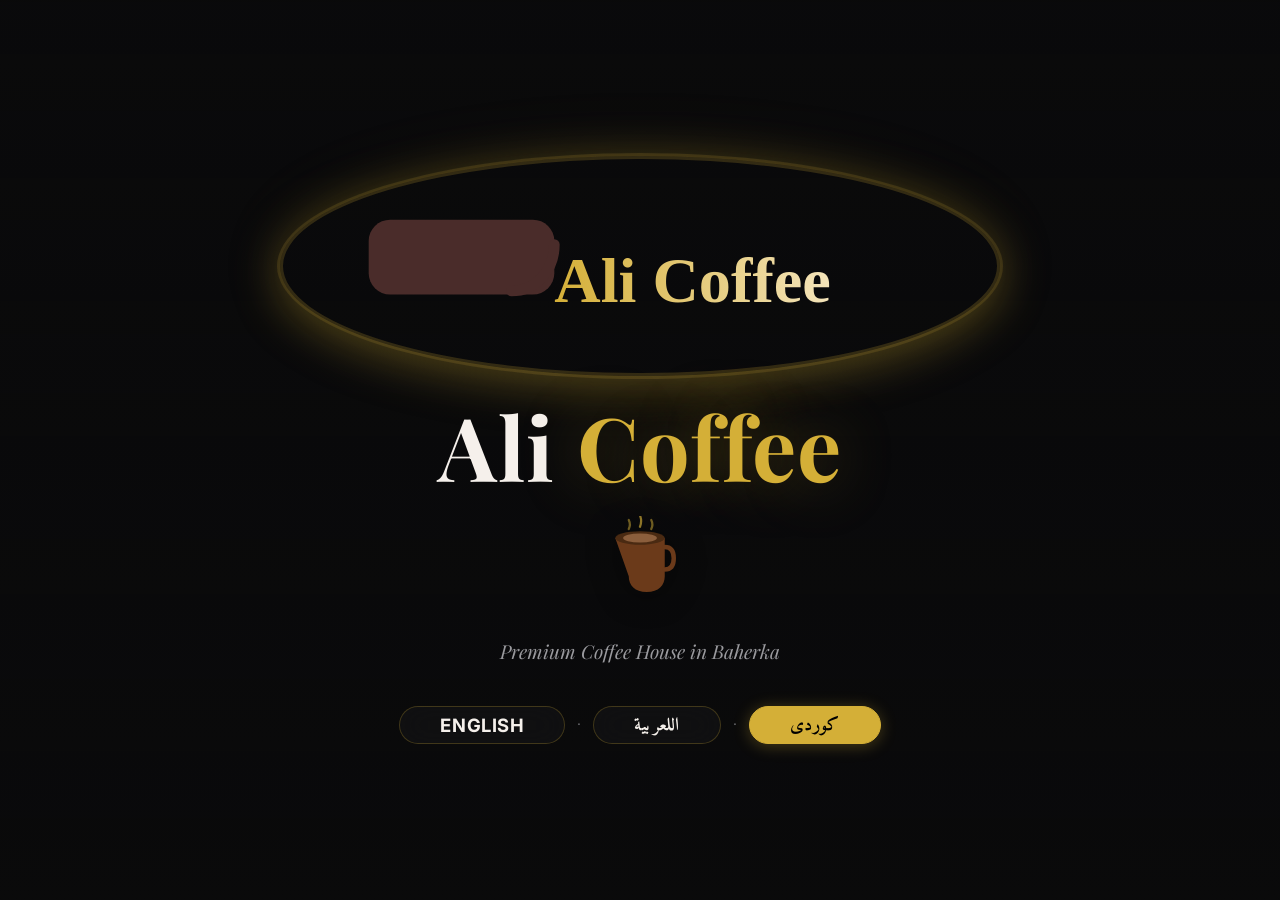
==== index.html @ d153f8c8 "first upload" ====
<!DOCTYPE html>
<html lang="en" dir="ltr">
<head>
    <meta charset="UTF-8">
    <meta name="viewport" content="width=device-width, initial-scale=1.0">
    <title>عەلي کافێ | Ali Coffee</title>
    <link rel="manifest" href="manifest.json">
    <link rel="icon" type="image/png" href="images/ali-cafe-app-icon.png">
    <link rel="apple-touch-icon" sizes="180x180" href="images/AppIcons/app-icon-180x180.png">
    <link rel="apple-touch-icon" sizes="167x167" href="images/AppIcons/app-icon-167x167.png">
    <link rel="apple-touch-icon" sizes="152x152" href="images/AppIcons/app-icon-152x152.png">
    <link rel="apple-touch-icon" sizes="120x120" href="images/AppIcons/app-icon-120x120.png">
    <link rel="apple-touch-icon" href="images/AppIcons/app-icon-1024x1024.png">
    <meta name="apple-mobile-web-app-capable" content="yes">
    <meta name="apple-mobile-web-app-status-bar-style" content="black-translucent">
    <meta name="apple-mobile-web-app-title" content="Ali Coffee">
    <meta name="theme-color" content="#D4AF37">
    <link rel="preconnect" href="https://fonts.googleapis.com">
    <link rel="preconnect" href="https://fonts.gstatic.com" crossorigin>
    <link href="https://fonts.googleapis.com/css2?family=Playfair+Display:wght@400;600;700&family=Inter:wght@300;400;500;600&family=Amiri:wght@400;700&display=swap" rel="stylesheet">
    <link rel="stylesheet" href="css/style.css">
</head>
<body class="has-video-bg">
    <!-- Logo Splash Screen -->
    <div class="logo-splash" id="logoSplash">
        <img src="images/ali-cafe-logo-circular.png" alt="Ali Coffee" onerror="this.onerror=null; this.innerHTML='<span style=\'display:flex;align-items:center;justify-content:center;width:120px;height:120px;border-radius:50%;background:linear-gradient(135deg,#D4AF37,#C8A02A);color:#000;font-weight:800;font-size:2rem;\'>AC</span>';">
        <span class="logo-splash-text">Ali Coffee</span>
        <div class="logo-splash-dots"><span></span><span></span><span></span></div>
    </div>

    <!-- Background Video -->
    <video class="bg-video" autoplay muted loop playsinline>
        <source src="images/menu-bg.mp4" type="video/mp4">
    </video>
    <div class="bg-overlay"></div>

    <main class="hero">
        <div class="hero-center">
            <img src="images/ali-cafe-logo-circular.png" class="logo" alt="Ali Coffee Logo" onerror="this.onerror=null; this.src='assets/logo.svg';">

            <h1 class="cafe-name">Ali <span class="gold">Coffee</span></h1>

            <div class="coffee-wrap">
                <svg class="coffee-cup" viewBox="0 0 64 68" xmlns="http://www.w3.org/2000/svg" aria-label="coffee cup">
                    <path d="M10 18 h44 v34 c0 8-5.4 14-16 14 s-16-6-16-14 z" fill="#6b3a1a"/>
                    <ellipse cx="32" cy="18" rx="22" ry="6" fill="#4a2a12"/>
                    <ellipse cx="32" cy="18" rx="15" ry="4" fill="#8b5e3c"/>
                    <path d="M54 26 q8 0 8 10 q0 10-8 10" fill="none" stroke="#6b3a1a" stroke-width="4" stroke-linecap="round"/>
                    <path class="steam steam1" d="M22 10 q2-4 0-8" fill="none" stroke="#D4AF37" stroke-width="2" stroke-linecap="round"/>
                    <path class="steam steam2" d="M32 8 q2-5 0-10" fill="none" stroke="#D4AF37" stroke-width="2" stroke-linecap="round"/>
                    <path class="steam steam3" d="M42 10 q2-4 0-8" fill="none" stroke="#D4AF37" stroke-width="2" stroke-linecap="round"/>
                </svg>
            </div>

            <p class="cafe-tagline">Premium Coffee House in Baherka</p>


            <div class="lang-group">
                <button class="lang-btn" data-lang="ku" onclick="openMenu('ku')">کوردی</button>
                <span class="lang-sep">·</span>
                <button class="lang-btn" data-lang="ar" onclick="openMenu('ar')">اللعربیة</button>
                <span class="lang-sep">·</span>
                <button class="lang-btn" data-lang="en" onclick="openMenu('en')">English</button>
            </div>
        </div>
    </main>

    <script src="js/app.js"></script>
    <script>
        (function() {
            var splash = document.getElementById('logoSplash');
            if (!splash) return;
            function hideSplash() {
                splash.classList.add('hidden');
                setTimeout(function() { splash.style.display = 'none'; }, 500);
            }
            window.addEventListener('load', function() { setTimeout(hideSplash, 800); });
            setTimeout(hideSplash, 3000);
        })();

        function fallbackLogo(img) {
            img.onerror = null;
            img.style.display = 'none';
            if (!img.dataset.fallback) {
                img.dataset.fallback = 'true';
                var wrap = img.parentElement;
                if (wrap) {
                    var span = document.createElement('span');
                    span.style.cssText = 'display:inline-flex;align-items:center;justify-content:center;border-radius:50%;background:linear-gradient(135deg,#D4AF37,#C8A02A);color:#000;font-weight:800;font-family:var(--font-display);flex-shrink:0;border:3px solid rgba(212,175,55,0.2);box-shadow:0 8px 48px rgba(212,175,55,0.3);animation:logoFloat 4s ease-in-out infinite;';
                    span.style.width = img.style.height || '130px';
                    span.style.height = img.style.height || '130px';
                    span.style.fontSize = '2.5rem';
                    span.textContent = 'AC';
                    wrap.insertBefore(span, wrap.firstChild);
                }
            }
        }
    </script>
</body>
</html>
---- css/style.css ----
﻿/* ========================================
   ALI CAFE — Premium Menu Styles
   ======================================== */

/* ---------- Logo Splash Screen ---------- */
.logo-splash {
    position: fixed;
    inset: 0;
    z-index: 99999;
    display: flex;
    align-items: center;
    justify-content: center;
    flex-direction: column;
    gap: 20px;
    background: var(--color-bg, #0A0A0B);
    transition: opacity 0.5s ease, visibility 0.5s ease;
}

.logo-splash.hidden {
    opacity: 0;
    visibility: hidden;
    pointer-events: none;
}

.logo-splash img {
    width: 120px;
    height: 120px;
    border-radius: 50%;
    object-fit: cover;
    border: 3px solid rgba(212,175,55,0.25);
    box-shadow: 0 8px 40px rgba(212,175,55,0.2), 0 0 60px rgba(212,175,55,0.08);
    animation: splashPulse 1.5s ease-in-out infinite;
    image-rendering: auto;
}

.logo-splash-text {
    font-family: var(--font-display, 'Playfair Display', serif);
    font-size: 1.4rem;
    font-weight: 700;
    color: var(--color-gold, #D4AF37);
    letter-spacing: 0.04em;
}

.logo-splash-dots {
    display: flex;
    gap: 6px;
    margin-top: 4px;
}

.logo-splash-dots span {
    width: 8px;
    height: 8px;
    border-radius: 50%;
    background: var(--color-gold, #D4AF37);
    animation: dotBounce 1.2s ease-in-out infinite;
}

.logo-splash-dots span:nth-child(2) { animation-delay: 0.2s; }
.logo-splash-dots span:nth-child(3) { animation-delay: 0.4s; }

@keyframes splashPulse {
    0%, 100% { transform: scale(1); box-shadow: 0 8px 40px rgba(212,175,55,0.2), 0 0 60px rgba(212,175,55,0.08); }
    50% { transform: scale(1.04); box-shadow: 0 12px 50px rgba(212,175,55,0.3), 0 0 80px rgba(212,175,55,0.12); }
}

@keyframes dotBounce {
    0%, 80%, 100% { transform: scale(0.6); opacity: 0.4; }
    40% { transform: scale(1); opacity: 1; }
}

body.light-mode .logo-splash {
    background: #FAFAF8;
}

/* ---------- CSS Variables ---------- */
:root {
    /* Dark Mode (default) */
    --color-bg: #0A0A0B;
    --color-surface: #141416;
    --color-surface-2: #1C1C20;
    --color-border: rgba(212,175,55,0.1);
    --color-border-strong: rgba(212,175,55,0.25);
    --color-text: #F5F0EB;
    --color-text-secondary: #9A9A9E;
    --color-text-muted: #6A6A6E;

    --color-gold: #D4AF37;
    --color-gold-light: #F0D78C;
    --color-gold-dark: #B8910C;
    --color-gold-glow: rgba(212,175,55,0.15);
    --color-gold-glow-strong: rgba(212,175,55,0.35);

    --radius-sm: 10px;
    --radius-md: 14px;
    --radius-lg: 20px;
    --radius-xl: 28px;

    --space-xs: 4px;
    --space-sm: 8px;
    --space-md: 16px;
    --space-lg: 24px;
    --space-xl: 32px;
    --space-2xl: 48px;
    --space-3xl: 64px;

    --shadow-sm: 0 2px 8px rgba(0,0,0,0.3);
    --shadow-md: 0 4px 16px rgba(0,0,0,0.35);
    --shadow-lg: 0 8px 32px rgba(0,0,0,0.4);
    --shadow-gold: 0 0 40px rgba(212,175,55,0.12);
    --shadow-gold-hover: 0 8px 40px rgba(212,175,55,0.25);

    --font-display: "Playfair Display", "Amiri", Georgia, serif;
    --font-body: "Inter", -apple-system, BlinkMacSystemFont, "Segoe UI", Roboto, sans-serif;
    --font-arabic: "Inter", "Amiri", "Traditional Arabic", sans-serif;

    --ease-out-expo: cubic-bezier(0.16, 1, 0.3, 1);
    --ease-out-quart: cubic-bezier(0.25, 1, 0.5, 1);
    --duration-fast: 200ms;
    --duration-normal: 350ms;
    --duration-slow: 500ms;
    --duration-slower: 700ms;
}

/* Light mode */
body.light-mode {
    --color-bg: #FAF8F5;
    --color-surface: #FFFFFF;
    --color-surface-2: #F3F0EB;
    --color-border: rgba(184,145,12,0.15);
    --color-border-strong: rgba(184,145,12,0.3);
    --color-text: #2A2520;
    --color-text-secondary: #6B6560;
    --color-text-muted: #9A9590;

    --color-gold: #B8910C;
    --color-gold-light: #D4AF37;
    --color-gold-dark: #8A6A08;
    --color-gold-glow: rgba(184,145,12,0.08);
    --color-gold-glow-strong: rgba(184,145,12,0.2);

    --shadow-sm: 0 2px 8px rgba(0,0,0,0.08);
    --shadow-md: 0 4px 16px rgba(0,0,0,0.1);
    --shadow-lg: 0 8px 32px rgba(0,0,0,0.12);
    --shadow-gold: 0 0 40px rgba(184,145,12,0.06);
    --shadow-gold-hover: 0 8px 32px rgba(184,145,12,0.15);
}

/* ---------- Reset ---------- */
*, *::before, *::after {
    margin: 0;
    padding: 0;
    box-sizing: border-box;
}

html {
    background: var(--color-bg);
    scroll-behavior: smooth;
    -webkit-font-smoothing: antialiased;
    -moz-osx-font-smoothing: grayscale;
    min-height: 100%;
    overflow-x: hidden;
    width: 100%;
}

body {
    font-family: var(--font-body);
    background: var(--color-bg);
    color: var(--color-text);
    line-height: 1.6;
    overflow-x: hidden;
    min-height: 100dvh;
    width: 100%;
    position: relative;
    transition: background-color var(--duration-slow) var(--ease-out-expo),
                color var(--duration-normal) var(--ease-out-expo);
}

/* ========================================
   BACKGROUND VIDEO
   ======================================== */

.bg-video {
    position: fixed;
    top: 0; left: 0;
    width: 100%; height: 100%;
    object-fit: cover;
    z-index: 0;
    opacity: 1;
    filter: brightness(0.6) contrast(1.1);
    pointer-events: none;
    transition: opacity var(--duration-slow) var(--ease-out-expo),
                filter var(--duration-slow) var(--ease-out-expo);
}

body.light-mode .bg-video {
    opacity: 0.4;
    filter: brightness(1.2) contrast(1.05);
}

/* Video blur / hide when category is selected on menu page */
body.category-selected .bg-video {
    opacity: 0;
    filter: blur(20px) brightness(0.4);
    visibility: hidden;
}

body.category-selected .bg-overlay {
    z-index: 0;
    background: rgba(10,10,11,0.95);
}

body.light-mode.category-selected .bg-overlay {
    background: rgba(250,248,245,0.97);
}

body.category-selected .menu-header {
    padding: 14px 0 10px;
    opacity: 1;
    transform: none;
    pointer-events: auto;
}

body.category-selected .menu-title {
    font-size: clamp(1.2rem, 3vw, 1.6rem);
}

.bg-overlay {
    position: fixed;
    inset: 0;
    background: linear-gradient(
        180deg,
        rgba(10,10,11,0.55) 0%,
        rgba(10,10,11,0.25) 40%,
        rgba(10,10,11,0.6) 100%
    );
    z-index: 0;
    pointer-events: none;
    transition: background var(--duration-slow) var(--ease-out-expo);
}

body.light-mode .bg-overlay {
    background: linear-gradient(
        180deg,
        rgba(250,248,245,0.7) 0%,
        rgba(250,248,245,0.4) 40%,
        rgba(250,248,245,0.75) 100%
    );
}

/* Fix: Remove black bar under video in light mode */
body.light-mode.has-video-bg:not(.category-selected) .bg-overlay {
    background: linear-gradient(
        180deg,
        rgba(250,248,245,0.6) 0%,
        rgba(250,248,245,0.3) 40%,
        rgba(250,248,245,0.85) 100%
    );
}

/* ========================================
   NAVIGATION
   ======================================== */

.nav {
    position: fixed;
    top: 0; left: 0; right: 0;
    z-index: 1000;
    padding: 10px 0;
    background: rgba(8,8,10,0.75);
    backdrop-filter: blur(20px) saturate(1.4);
    -webkit-backdrop-filter: blur(20px) saturate(1.4);
    border-bottom: 1px solid rgba(212,175,55,0.08);
    transition: transform var(--duration-slow) var(--ease-out-expo),
                opacity var(--duration-slow) var(--ease-out-expo),
                background-color var(--duration-slow) var(--ease-out-expo),
                border-color var(--duration-normal) var(--ease-out-expo);
}

body.light-mode .nav {
    background: rgba(250,248,245,0.75);
}

.nav-hidden {
    transform: translateY(-100%);
    opacity: 0;
    pointer-events: none;
}

.nav-inner {
    display: flex;
    align-items: center;
    justify-content: space-between;
    max-width: 1400px;
    margin: 0 auto;
    padding: 0 var(--space-lg);
}

.logo {
    display: flex;
    align-items: center;
    gap: var(--space-sm);
    font-family: var(--font-display);
    font-size: 1.4rem;
    font-weight: 700;
    color: var(--color-gold);
    text-decoration: none;
    transition: opacity var(--duration-fast);
    flex-shrink: 0;
}

.logo:hover { opacity: 0.85; }

.logo img, img.logo {
    display: block;
    height: clamp(36px, 4vw, 44px);
    width: auto;
    border-radius: 50%;
    object-fit: cover;
    border: 2px solid rgba(212,175,55,0.2);
    box-shadow: 0 2px 10px rgba(212,175,55,0.12);
    image-rendering: auto;
    transition: transform 0.25s ease, box-shadow 0.25s ease, border-color 0.25s ease;
}

.logo:hover img, img.logo:hover {
    transform: scale(1.06);
    border-color: rgba(212,175,55,0.4);
    box-shadow: 0 4px 16px rgba(212,175,55,0.22);
}

body.light-mode .logo img, body.light-mode img.logo {
    border-color: rgba(184,145,12,0.18);
    box-shadow: 0 2px 8px rgba(184,145,12,0.1);
}

.nav-actions {
    display: flex;
    align-items: center;
    gap: 10px;
}

/* Language Switcher */
.lang-switcher {
    display: flex;
    gap: 3px;
    background: transparent;
    padding: 0;
    border-radius: 0;
    border: none;
}

.lang-btn {
    height: 38px;
    min-width: 48px;
    padding: 0 14px;
    font-size: 0.8rem;
    font-weight: 600;
    font-family: var(--font-body);
    color: #CFCFCF;
    background: rgba(255,255,255,0.06);
    border: 1px solid rgba(212,175,55,0.15);
    border-radius: 10px;
    cursor: pointer;
    display: flex;
    align-items: center;
    justify-content: center;
    transition: all var(--duration-normal) var(--ease-out-expo);
    letter-spacing: 0.04em;
    text-transform: uppercase;
}

.lang-btn:hover {
    color: #fff;
    background: rgba(255,255,255,0.12);
    border-color: rgba(212,175,55,0.3);
}

.lang-btn.active {
    background: #D4AF37;
    color: #000;
    border-color: #D4AF37;
    font-weight: 700;
    box-shadow: 0 2px 16px rgba(212,175,55,0.3);
}

body.light-mode .lang-btn {
    color: #6B6560;
    background: rgba(0,0,0,0.04);
    border-color: rgba(0,0,0,0.1);
}

body.light-mode .lang-btn:hover {
    color: #2A2520;
    background: rgba(0,0,0,0.08);
    border-color: rgba(184,145,12,0.25);
}

body.light-mode .lang-btn.active {
    background: #B8910C;
    color: #fff;
    border-color: #B8910C;
}

/* Theme Toggle */
.theme-toggle {
    width: 40px; height: 40px;
    border-radius: var(--radius-sm);
    background: var(--color-surface);
    color: var(--color-gold);
    font-size: 1.15rem;
    display: flex;
    align-items: center;
    justify-content: center;
    border: 1px solid var(--color-border);
    cursor: pointer;
    transition: all var(--duration-normal) var(--ease-out-expo);
    position: relative;
    overflow: hidden;
}

.theme-toggle:hover {
    background: var(--color-surface-2);
    border-color: var(--color-gold);
    box-shadow: 0 0 20px var(--color-gold-glow);
    transform: scale(1.05);
}

.theme-toggle:active { transform: scale(0.95); }

.theme-toggle .icon-sun,
.theme-toggle .icon-moon {
    position: absolute;
    transition: transform var(--duration-slow) var(--ease-out-expo),
                opacity var(--duration-slow) var(--ease-out-expo);
}

.theme-toggle .icon-sun {
    transform: rotate(90deg) scale(0);
    opacity: 0;
}

.theme-toggle .icon-moon {
    transform: rotate(0deg) scale(1);
    opacity: 1;
}

body.light-mode .theme-toggle .icon-sun {
    transform: rotate(0deg) scale(1);
    opacity: 1;
}

body.light-mode .theme-toggle .icon-moon {
    transform: rotate(-90deg) scale(0);
    opacity: 0;
}

/* Admin button in nav */
.btn-nav-admin {
    padding: 6px 14px;
    font-size: 0.75rem;
    font-weight: 600;
    color: var(--color-text-secondary);
    background: transparent;
    border: 1px solid var(--color-border);
    border-radius: var(--radius-sm);
    text-decoration: none;
    transition: all var(--duration-fast) var(--ease-out-expo);
    cursor: pointer;
    font-family: var(--font-body);
    white-space: nowrap;
}

.btn-nav-admin:hover {
    color: var(--color-gold);
    border-color: var(--color-gold);
    background: var(--color-gold-glow);
}

body.light-mode .btn-nav-admin {
    color: var(--color-text-secondary);
    border-color: var(--color-border);
}

body.light-mode .btn-nav-admin:hover {
    color: var(--color-gold-dark);
    border-color: var(--color-gold);
}

/* ========================================
   INDEX PAGE — HERO
   ======================================== */

.hero {
    min-height: 100vh;
    display: flex;
    flex-direction: column;
    align-items: center;
    justify-content: center;
    padding: var(--space-3xl) var(--space-lg);
    text-align: center;
    position: relative;
    z-index: 1;
}

.hero-center {
    display: flex;
    flex-direction: column;
    align-items: center;
    gap: var(--space-lg);
    animation: fadeInUp 1s var(--ease-out-expo) both;
}

.hero .logo {
    height: clamp(130px, 24vw, 220px);
    width: auto;
    border-radius: 50%;
    animation: logoFloat 4s ease-in-out infinite;
    box-shadow:
        0 8px 48px var(--color-gold-glow-strong),
        0 0 0 3px rgba(212,175,55,0.15),
        0 0 80px rgba(212,175,55,0.08);
    border: 3px solid rgba(212,175,55,0.2);
    object-fit: cover;
    image-rendering: auto;
    transition: transform 0.3s ease, box-shadow 0.3s ease;
}

.hero .logo:hover {
    transform: scale(1.03);
    box-shadow:
        0 12px 60px var(--color-gold-glow-strong),
        0 0 0 4px rgba(212,175,55,0.25),
        0 0 100px rgba(212,175,55,0.12);
}

@keyframes logoFloat {
    0%, 100% { transform: translateY(0); }
    50% { transform: translateY(-10px); }
}

body.light-mode .hero .logo {
    border-color: rgba(184,145,12,0.2);
    box-shadow:
        0 8px 40px rgba(184,145,12,0.2),
        0 0 0 3px rgba(184,145,12,0.1),
        0 0 60px rgba(184,145,12,0.06);
}

.cafe-name {
    font-family: var(--font-display);
    font-size: clamp(3rem, 10vw, 5.5rem);
    font-weight: 700;
    line-height: 1.05;
    color: var(--color-text);
    letter-spacing: 0.01em;
}

.cafe-name .gold {
    color: var(--color-gold);
    text-shadow: 0 0 60px var(--color-gold-glow-strong);
}

.cafe-tagline {
    font-family: var(--font-display);
    font-size: clamp(0.9rem, 2vw, 1.2rem);
    color: var(--color-text-secondary);
    font-style: italic;
    font-weight: 400;
}

.coffee-wrap {
    margin-bottom: var(--space-sm);
}

.coffee-cup {
    width: 72px;
    height: 80px;
    filter: drop-shadow(0 4px 16px rgba(0,0,0,0.4));
}

.steam1 { animation: steamRise 2s ease-out infinite 0s; opacity: 0.5; }
.steam2 { animation: steamRise 2.3s ease-out infinite 0.4s; opacity: 0.65; }
.steam3 { animation: steamRise 2.1s ease-out infinite 0.8s; opacity: 0.5; }

.coffee-cup .steam {
    stroke-dasharray: 10 5;
    stroke-dashoffset: 0;
}

@keyframes steamRise {
    0%   { stroke-dashoffset: 0; opacity: 0.7; }
    60%  { stroke-dashoffset: 15; opacity: 0.1; }
    100% { stroke-dashoffset: 30; opacity: 0; }
}

/* Language Buttons on Hero */
.lang-group {
    display: flex;
    align-items: center;
    gap: 12px;
    flex-wrap: wrap;
    justify-content: center;
    margin-top: var(--space-md);
}

.hero .lang-btn {
    padding: 14px 40px;
    font-size: 1.15rem;
    font-weight: 700;
    font-family: var(--font-arabic);
    color: var(--color-text);
    background: rgba(20, 20, 22, 0.6);
    backdrop-filter: blur(16px);
    -webkit-backdrop-filter: blur(16px);
    border: 1px solid var(--color-border-strong);
    border-radius: 999px;
    cursor: pointer;
    transition: all var(--duration-normal) var(--ease-out-expo);
    letter-spacing: 0.03em;
}

.hero .lang-btn:hover {
    color: var(--color-gold-light);
    border-color: var(--color-gold);
    background: rgba(20, 20, 22, 0.8);
    transform: translateY(-3px);
    box-shadow: 0 0 24px var(--color-gold-glow-strong), inset 0 0 12px var(--color-gold-glow);
}

.hero .lang-btn:active {
    transform: translateY(-1px) scale(0.98);
}

.hero .lang-btn.active {
    background: #D4AF37;
    color: #000;
    border-color: #D4AF37;
    font-weight: 700;
    box-shadow: 0 2px 16px rgba(212,175,55,0.3);
}

body.light-mode .hero .lang-btn.active {
    background: #B8910C;
    color: #fff;
    border-color: #B8910C;
}

.lang-sep {
    color: var(--color-text-muted);
    font-size: 0.85rem;
    user-select: none;
}

body.light-mode .cafe-name {
    color: var(--color-text);
}

body.light-mode .cafe-name .gold {
    color: var(--color-gold-dark);
}

body.light-mode .hero .lang-btn {
    background: rgba(255, 255, 255, 0.7);
    color: var(--color-text);
    border-color: var(--color-border);
}

body.light-mode .hero .lang-btn:hover {
    color: var(--color-gold-dark);
    border-color: var(--color-gold);
    background: rgba(255, 255, 255, 0.9);
    box-shadow: 0 0 20px rgba(184,145,12,0.2), inset 0 0 10px rgba(184,145,12,0.08);
}

/* ========================================
   MENU PAGE
   ======================================== */

/* Menu Sticky Wrapper — holds both title + categories */
.menu-sticky-wrapper {
    position: sticky;
    top: 52px;
    z-index: 200;
    background: rgba(10,10,11,0.92);
    backdrop-filter: blur(16px);
    -webkit-backdrop-filter: blur(16px);
    display: flex;
    flex-direction: column;
    transition: all var(--duration-slow) var(--ease-out-expo);
    padding-bottom: 8px;
}

body.light-mode .menu-sticky-wrapper {
    background: rgba(250,248,245,0.96);
}

/* Menu Header */
.menu-header {
    padding: 20px 0 16px;
    text-align: center;
}

body.light-mode .menu-header {
    background: transparent;
}

.menu-header-center {
    display: flex;
    flex-direction: column;
    align-items: center;
}

.menu-title {
    font-family: var(--font-display);
    font-size: clamp(1.4rem, 3.5vw, 2rem);
    font-weight: 700;
    color: #F5F5F5;
    letter-spacing: 0.02em;
    line-height: 1.2;
    position: relative;
    margin: 0 0 12px;
}

body.light-mode .menu-title {
    color: #2A2520;
}

.menu-title::after {
    content: '';
    display: block;
    width: 50px;
    height: 2px;
    background: linear-gradient(90deg, transparent, #D4AF37, transparent);
    margin: 8px auto 0;
    border-radius: 2px;
    opacity: 0.6;
}

/* ===== CATEGORY BAR ===== */
.category-bar {
    padding: 6px 0 12px;
    border-bottom: 1px solid rgba(212,175,55,0.08);
    transition: all var(--duration-slow) var(--ease-out-expo);
}

body.light-mode .category-bar {
    border-bottom-color: rgba(184,145,12,0.12);
}

body.detail-open .menu-sticky-wrapper {
    opacity: 0;
    transform: translateY(-20px);
    pointer-events: none;
}

body.category-selected .category-bar {
    background: rgba(10,10,11,0.96);
    padding-bottom: 14px;
}

body.light-mode.category-selected .category-bar {
    background: rgba(250,248,245,0.99);
}

body.detail-open .category-bar {
    opacity: 0;
    transform: translateY(-30px);
    pointer-events: none;
}

.category-scroll {
    display: flex;
    flex-wrap: nowrap;
    justify-content: flex-start;
    gap: 12px;
    overflow-x: auto;
    scroll-behavior: smooth;
    -webkit-overflow-scrolling: touch;
    scrollbar-width: none;
    padding: 4px 20px 8px;
    max-width: 1400px;
    margin: 0 auto;
    scroll-padding-left: 20px;
}

.category-scroll::-webkit-scrollbar { display: none; }

.category-btn {
    flex-shrink: 0;
    display: inline-flex;
    align-items: center;
    justify-content: center;
    gap: 10px;
    height: 48px;
    padding: 0 24px;
    font-size: 0.88rem;
    font-weight: 700;
    font-family: var(--font-body);
    color: #F0EBE3;
    text-shadow: 0 2px 4px rgba(0,0,0,0.5);
    background: rgba(22, 22, 25, 0.9);
    border: 1.5px solid rgba(255,255,255,0.1);
    border-radius: 18px;
    cursor: pointer;
    transition: all 0.3s cubic-bezier(0.16, 1, 0.3, 1);
    white-space: nowrap;
    position: relative;
    overflow: hidden;
    backdrop-filter: blur(10px);
    -webkit-backdrop-filter: blur(10px);
    box-shadow: 0 2px 6px rgba(0,0,0,0.15), 0 4px 12px rgba(0,0,0,0.2), inset 0 1px 0 rgba(255,255,255,0.05);
}

.category-btn .cat-icon {
    width: 22px;
    height: 22px;
    flex-shrink: 0;
    object-fit: contain;
    transition: transform 0.3s ease, filter 0.3s ease;
    filter: drop-shadow(0 2px 4px rgba(0,0,0,0.4));
}

.category-btn .cat-label {
    position: relative;
    z-index: 1;
    letter-spacing: 0.02em;
    line-height: 1;
}

.category-btn:hover .cat-icon {
    transform: scale(1.15);
}

.category-btn:hover {
    color: #ffffff;
    border-color: rgba(255,255,255,0.2);
    background: rgba(38, 38, 42, 0.95);
    transform: translateY(-2px);
    box-shadow: 0 4px 12px rgba(0,0,0,0.2), 0 10px 28px rgba(0,0,0,0.3), inset 0 1px 0 rgba(255,255,255,0.08);
}

.category-btn:active {
    transform: translateY(0) scale(0.97);
}

.category-btn.active {
    color: #000;
    text-shadow: 0 1px 0 rgba(255,255,255,0.4);
    border-color: #D4AF37;
    background: linear-gradient(135deg, #F0D78C, #D4AF37, #B8910C);
    font-weight: 800;
    box-shadow: 0 4px 14px rgba(212,175,55,0.35), 0 0 30px rgba(212,175,55,0.18), inset 0 1px 0 rgba(255,255,255,0.2);
}

.category-btn.active .cat-icon {
    filter: drop-shadow(0 1px 3px rgba(0,0,0,0.2));
}

body.light-mode .category-btn {
    color: #2A2520;
    text-shadow: none;
    background: rgba(255,255,255,0.92);
    border-color: rgba(0,0,0,0.08);
    box-shadow: 0 1px 3px rgba(0,0,0,0.04), 0 3px 10px rgba(0,0,0,0.06);
}

body.light-mode .category-btn:hover {
    color: #000;
    background: rgba(255,255,255,0.98);
    border-color: rgba(184,145,12,0.25);
    box-shadow: 0 3px 8px rgba(0,0,0,0.06), 0 8px 20px rgba(0,0,0,0.1);
}

body.light-mode .category-btn.active {
    color: #000;
    text-shadow: 0 1px 0 rgba(255,255,255,0.4);
    border-color: #D4AF37;
    background: linear-gradient(135deg, #F0D78C, #D4AF37, #B8910C);
    box-shadow: 0 4px 14px rgba(212,175,55,0.28), 0 0 28px rgba(212,175,55,0.18);
}

body.light-mode .category-btn.active .cat-icon {
    filter: drop-shadow(0 1px 3px rgba(0,0,0,0.2));
}

/* ========================================
   MENU GRID
   ======================================== */

.menu-layout {
    max-width: 1400px;
    margin: 0 auto;
    padding: 20px var(--space-lg) var(--space-3xl);
    position: relative;
    z-index: 1;
    min-height: calc(100vh - 200px);
}

.menu-grid {
    display: grid;
    grid-template-columns: repeat(auto-fill, minmax(280px, 1fr));
    gap: 20px;
    transition: opacity var(--duration-normal) var(--ease-out-expo);
}

.menu-grid.category-switching {
    opacity: 0;
    transform: translateY(4px);
}

/* ========================================
   MENU CARD
   ======================================== */

.menu-card {
    background: linear-gradient(180deg, #111111 0%, #1A1A1A 100%);
    border: 1px solid rgba(212,175,55,0.2);
    border-radius: 24px;
    overflow: hidden;
    display: flex;
    flex-direction: column;
    position: relative;
    cursor: pointer;
    opacity: 0;
    transform: translateY(24px);
    animation: cardEnter 0.5s var(--ease-out-expo) forwards;
    transition: transform var(--duration-normal) var(--ease-out-expo),
                box-shadow var(--duration-normal) var(--ease-out-expo),
                border-color var(--duration-normal) var(--ease-out-expo);
    box-shadow: 0 8px 25px rgba(0,0,0,0.45);
}

@keyframes cardEnter {
    to {
        opacity: 1;
        transform: translateY(0);
    }
}

.menu-card::before {
    content: '';
    position: absolute;
    inset: 0;
    background: radial-gradient(ellipse 80% 50% at 50% 0%, rgba(212,175,55,0.08), transparent 70%);
    opacity: 0;
    transition: opacity var(--duration-slow) var(--ease-out-expo);
    pointer-events: none;
    z-index: 2;
}

.menu-card:hover::before { opacity: 1; }

.menu-card:hover {
    transform: translateY(-4px);
    box-shadow: 0 12px 35px rgba(0,0,0,0.5), 0 0 20px rgba(212,175,55,0.1);
    border-color: rgba(212,175,55,0.35);
}

.menu-card:active {
    transform: translateY(-1px) scale(0.99);
}

/* Card Image */
.menu-card-img-wrapper {
    position: relative;
    height: 220px;
    overflow: hidden;
    flex-shrink: 0;
    border-radius: 20px 20px 0 0;
}

.menu-card-img {
    width: 100%;
    height: 100%;
    object-fit: cover;
    display: block;
    transition: transform var(--duration-slow) var(--ease-out-expo);
}

.menu-card:hover .menu-card-img {
    transform: scale(1.06);
}

/* Gradient overlay on image bottom */
.menu-card-img-wrapper::after {
    content: '';
    position: absolute;
    bottom: 0; left: 0; right: 0;
    height: 40%;
    background: linear-gradient(to top, #111111 0%, transparent 100%);
    pointer-events: none;
}

/* Category Badge */
.menu-card-badge {
    position: absolute;
    top: 10px;
    right: 10px;
    padding: 4px 12px;
    background: rgba(0,0,0,0.6);
    backdrop-filter: blur(10px);
    -webkit-backdrop-filter: blur(10px);
    border: 1px solid rgba(212,175,55,0.25);
    border-radius: 999px;
    font-size: 0.62rem;
    font-weight: 700;
    color: #D4AF37;
    text-transform: uppercase;
    letter-spacing: 0.08em;
    z-index: 3;
    transition: background var(--duration-normal);
}

body.light-mode .menu-card {
    background: linear-gradient(180deg, #FFFFFF 0%, #F8F6F2 100%);
    border-color: rgba(184,145,12,0.15);
    box-shadow: 0 4px 16px rgba(0,0,0,0.08);
}

body.light-mode .menu-card:hover {
    box-shadow: 0 8px 24px rgba(0,0,0,0.12), 0 0 16px rgba(184,145,12,0.08);
    border-color: rgba(184,145,12,0.3);
}

body.light-mode .menu-card-img-wrapper::after {
    background: linear-gradient(to top, #FFFFFF 0%, transparent 100%);
}

body.light-mode .menu-card-badge {
    background: rgba(255,255,255,0.85);
    border-color: rgba(184,145,12,0.2);
}

body.light-mode .menu-card-title {
    color: #2A2520;
}

body.light-mode .menu-card-desc {
    color: #8A8580;
}

body.light-mode .price-currency {
    color: #8A8580;
}

body.light-mode .card-view-hint {
    color: #8A8580;
}

/* Card Body */
.menu-card-body {
    padding: 16px 20px 18px;
    flex-grow: 1;
    display: flex;
    flex-direction: column;
    position: relative;
    z-index: 1;
}

.menu-card-title {
    font-family: var(--font-display);
    font-size: 1.5rem;
    font-weight: 700;
    color: #F5F5F5;
    margin-bottom: 4px;
    line-height: 1.3;
}

.menu-card-desc {
    font-size: 0.82rem;
    color: #A0A0A0;
    line-height: 1.5;
    display: -webkit-box;
    -webkit-line-clamp: 2;
    -webkit-box-orient: vertical;
    overflow: hidden;
    flex-grow: 1;
    margin-bottom: 12px;
}

.menu-card-footer {
    display: flex;
    align-items: center;
    justify-content: space-between;
    padding-top: 12px;
    border-top: 1px solid rgba(212,175,55,0.1);
    margin-top: auto;
}

.price-tag {
    font-family: var(--font-display);
    font-size: 1.5rem;
    font-weight: 800;
    color: #D4AF37;
    display: flex;
    align-items: baseline;
    gap: 4px;
}

.price-currency {
    font-size: 0.7rem;
    font-weight: 600;
    color: #A0A0A0;
    letter-spacing: 0.06em;
}

/* View indicator */
.card-view-hint {
    font-size: 0.7rem;
    color: #A0A0A0;
    display: flex;
    align-items: center;
    gap: 4px;
    opacity: 0;
    transform: translateX(-8px);
    transition: all var(--duration-normal) var(--ease-out-expo);
}

.menu-card:hover .card-view-hint {
    opacity: 1;
    transform: translateX(0);
}

/* ========================================
   PRODUCT DETAIL MODAL
   ======================================== */

.detail-overlay {
    position: fixed;
    inset: 0;
    z-index: 2000;
    display: flex;
    align-items: center;
    justify-content: center;
    padding: var(--space-lg);
    opacity: 0;
    visibility: hidden;
    transition: opacity var(--duration-slow) var(--ease-out-expo),
                visibility var(--duration-slow);
}

.detail-overlay.open {
    opacity: 1;
    visibility: visible;
}

.detail-backdrop {
    position: absolute;
    inset: 0;
    background: rgba(0,0,0,0.7);
    backdrop-filter: blur(16px);
    -webkit-backdrop-filter: blur(16px);
    cursor: pointer;
}

body.light-mode .detail-backdrop {
    background: rgba(0,0,0,0.4);
}

.detail-panel {
    position: relative;
    z-index: 1;
    width: 100%;
    max-width: 800px;
    max-height: 90vh;
    background: var(--color-surface);
    border: 1px solid var(--color-border-strong);
    border-radius: var(--radius-xl);
    overflow: hidden;
    display: flex;
    flex-direction: column;
    transform: scale(0.92) translateY(30px);
    opacity: 0;
    transition: transform var(--duration-slow) var(--ease-out-expo),
                opacity var(--duration-slow) var(--ease-out-expo);
    box-shadow: 0 32px 80px rgba(0,0,0,0.5), 0 0 60px var(--color-gold-glow);
}

.detail-overlay.open .detail-panel {
    transform: scale(1) translateY(0);
    opacity: 1;
}

/* Detail Image Area */
.detail-media {
    position: relative;
    width: 100%;
    height: auto;
    max-height: 70vh;
    overflow: hidden;
    flex-shrink: 0;
}

.detail-media img {
    width: 100%;
    height: auto;
    max-height: 70vh;
    object-fit: contain;
    display: block;
    background: #0A0A0B;
}

.detail-media::after {
    display: none;
}

/* Video play button overlay */
.video-play-btn {
    position: absolute;
    top: 50%; left: 50%;
    transform: translate(-50%, -50%) scale(0.9);
    width: 72px; height: 72px;
    border-radius: 50%;
    background: rgba(212,175,55,0.9);
    backdrop-filter: blur(8px);
    -webkit-backdrop-filter: blur(8px);
    border: none;
    cursor: pointer;
    display: flex;
    align-items: center;
    justify-content: center;
    z-index: 3;
    transition: all var(--duration-normal) var(--ease-out-expo);
    box-shadow: 0 4px 24px rgba(212,175,55,0.4);
}

.video-play-btn:hover {
    transform: translate(-50%, -50%) scale(1.1);
    box-shadow: 0 8px 32px rgba(212,175,55,0.5);
}

.video-play-btn svg {
    width: 28px; height: 28px;
    fill: var(--color-bg);
    margin-left: 3px;
}

/* Close button */
.detail-close {
    position: absolute;
    top: var(--space-md);
    right: var(--space-md);
    width: 40px; height: 40px;
    border-radius: 50%;
    background: rgba(0,0,0,0.5);
    backdrop-filter: blur(12px);
    -webkit-backdrop-filter: blur(12px);
    border: 1px solid rgba(255,255,255,0.15);
    color: #fff;
    font-size: 1.2rem;
    display: flex;
    align-items: center;
    justify-content: center;
    cursor: pointer;
    z-index: 5;
    transition: all var(--duration-fast) var(--ease-out-expo);
}

.detail-close:hover {
    background: rgba(0,0,0,0.7);
    transform: rotate(90deg) scale(1.1);
}

/* Detail Content */
.detail-content {
    padding: var(--space-lg) var(--space-xl) var(--space-xl);
    overflow-y: auto;
    flex-grow: 1;
}

.detail-category {
    display: inline-block;
    padding: 4px 14px;
    background: var(--color-gold-glow);
    border: 1px solid var(--color-border-strong);
    border-radius: 999px;
    font-size: 0.7rem;
    font-weight: 700;
    color: var(--color-gold);
    text-transform: uppercase;
    letter-spacing: 0.1em;
    margin-bottom: var(--space-md);
}

.detail-title {
    font-family: var(--font-display);
    font-size: clamp(1.5rem, 4vw, 2rem);
    font-weight: 700;
    color: var(--color-text);
    margin-bottom: var(--space-sm);
    line-height: 1.2;
}

.detail-desc {
    font-size: 0.95rem;
    color: var(--color-text-secondary);
    line-height: 1.7;
    margin-bottom: var(--space-lg);
}

.detail-footer {
    display: flex;
    align-items: center;
    justify-content: space-between;
    padding-top: var(--space-md);
    border-top: 1px solid var(--color-border);
}

.detail-price {
    font-family: var(--font-display);
    font-size: 2rem;
    font-weight: 800;
    color: var(--color-gold);
}

.detail-price-currency {
    font-size: 0.85rem;
    font-weight: 600;
    color: var(--color-text-muted);
    margin-left: 4px;
}

/* ========================================
   VIDEO MODAL
   ======================================== */

.video-overlay {
    position: fixed;
    inset: 0;
    z-index: 3000;
    display: flex;
    align-items: center;
    justify-content: center;
    background: rgba(0,0,0,0.92);
    opacity: 0;
    visibility: hidden;
    transition: opacity var(--duration-slow) var(--ease-out-expo),
                visibility var(--duration-slow);
}

.video-overlay.open {
    opacity: 1;
    visibility: visible;
}

.video-container {
    width: 90vw;
    max-width: 960px;
    aspect-ratio: 16/9;
    background: #000;
    border-radius: var(--radius-lg);
    overflow: hidden;
    position: relative;
    transform: scale(0.85);
    transition: transform var(--duration-slow) var(--ease-out-expo);
    box-shadow: 0 0 80px rgba(0,0,0,0.6);
}

.video-overlay.open .video-container {
    transform: scale(1);
}

.video-container video,
.video-container iframe {
    width: 100%;
    height: 100%;
    border: none;
    display: block;
}

.video-close {
    position: absolute;
    top: -48px;
    right: 0;
    width: 40px; height: 40px;
    border-radius: 50%;
    background: rgba(255,255,255,0.1);
    border: 1px solid rgba(255,255,255,0.2);
    color: #fff;
    font-size: 1.1rem;
    display: flex;
    align-items: center;
    justify-content: center;
    cursor: pointer;
    transition: all var(--duration-fast) var(--ease-out-expo);
}

.video-close:hover {
    background: rgba(255,255,255,0.2);
    transform: rotate(90deg);
}

/* ========================================
   LOADING STATES
   ======================================== */

.loading-menu {
    display: flex;
    flex-direction: column;
    align-items: center;
    justify-content: center;
    gap: var(--space-md);
    padding: var(--space-3xl);
    min-height: 200px;
    width: 100%;
    grid-column: 1 / -1;
    color: var(--color-text-muted);
    font-size: 0.9rem;
}

.loading-menu::before {
    content: '';
    display: block;
    width: 40px;
    height: 40px;
    border-radius: 50%;
    border: 3px solid var(--color-border);
    border-top-color: var(--color-gold);
    animation: spin 0.8s linear infinite;
}

/* Empty state */
.empty-state {
    grid-column: 1 / -1;
    display: flex;
    flex-direction: column;
    align-items: center;
    justify-content: center;
    padding: var(--space-3xl);
    color: var(--color-text-muted);
    text-align: center;
}

.empty-state-icon {
    font-size: 3rem;
    margin-bottom: var(--space-md);
    opacity: 0.4;
}

/* ========================================
   ANIMATIONS
   ======================================== */

@keyframes fadeInUp {
    from { opacity: 0; transform: translateY(30px); }
    to   { opacity: 1; transform: translateY(0); }
}

@keyframes fadeIn {
    from { opacity: 0; }
    to   { opacity: 1; }
}

@keyframes scaleIn {
    from { opacity: 0; transform: scale(0.95); }
    to   { opacity: 1; transform: scale(1); }
}

@keyframes spin {
    to { transform: rotate(360deg); }
}

@keyframes shimmer {
    0%   { background-position: -200% 0; }
    100% { background-position: 200% 0; }
}

/* Staggered card animations */
.menu-card:nth-child(1)  { animation-delay: 0.02s; }
.menu-card:nth-child(2)  { animation-delay: 0.06s; }
.menu-card:nth-child(3)  { animation-delay: 0.10s; }
.menu-card:nth-child(4)  { animation-delay: 0.14s; }
.menu-card:nth-child(5)  { animation-delay: 0.18s; }
.menu-card:nth-child(6)  { animation-delay: 0.22s; }
.menu-card:nth-child(7)  { animation-delay: 0.26s; }
.menu-card:nth-child(8)  { animation-delay: 0.30s; }
.menu-card:nth-child(n+9) { animation-delay: 0.34s; }

/* ========================================
   SCROLLBAR
   ======================================== */

::-webkit-scrollbar {
    width: 8px;
    height: 8px;
}

::-webkit-scrollbar-track {
    background: transparent;
}

::-webkit-scrollbar-thumb {
    background: var(--color-border-strong);
    border-radius: 4px;
}

::-webkit-scrollbar-thumb:hover {
    background: var(--color-gold);
}

* {
    scrollbar-color: var(--color-border-strong) transparent;
    scrollbar-width: thin;
}

/* ========================================
   RESPONSIVE
   ======================================== */

@media (max-width: 1024px) {
    .menu-grid {
        grid-template-columns: repeat(auto-fill, minmax(220px, 1fr));
    }
}

@media (max-width: 768px) {
    .nav-inner {
        padding: 0 14px;
    }

    .menu-grid {
        grid-template-columns: repeat(2, minmax(0, 1fr));
        gap: 14px;
        margin-top: 32px !important;
        padding-top: 0 !important;
    }

    .menu-card {
        border-radius: 18px;
        min-width: 0;
    }

    .menu-card-img-wrapper {
        height: 170px;
        border-radius: 16px 16px 0 0;
    }

    .menu-card-body {
        padding: 13px 15px 15px;
    }

    .menu-card-title {
        font-size: 1.08rem;
    }

    .menu-card-desc {
        font-size: 0.82rem;
        -webkit-line-clamp: 2;
    }

    .price-tag {
        font-size: 1.28rem;
    }

    .menu-sticky-wrapper {
        top: 50px;
        padding-bottom: 0;
        background-color: transparent !important;
        background: transparent !important;
        backdrop-filter: none !important;
        -webkit-backdrop-filter: none !important;
    }

    body.light-mode .menu-sticky-wrapper {
        background-color: transparent !important;
        background: transparent !important;
    }

    .menu-header {
        padding: 6px 0 4px;
    }

    .menu-title {
        margin-bottom: 14px !important;
    }

    body.category-selected .menu-header {
        padding: 6px 0 4px;
    }

    body.category-selected .category-bar {
        padding-bottom: 0;
        background: transparent;
    }

    body.light-mode.category-selected .category-bar {
        background: transparent;
    }

    .category-btn {
        padding: 0 18px;
        font-size: 0.82rem;
        height: 42px;
        border-radius: 14px;
        gap: 8px;
        text-shadow: 0 1px 3px rgba(0,0,0,0.3);
    }

    .category-btn .cat-icon {
        width: 18px;
        height: 18px;
        filter: drop-shadow(0 2px 4px rgba(0,0,0,0.25));
    }

    .category-bar {
        padding: 0;
        border-bottom: 0;
    }

    .category-scroll {
        padding: 0 12px 0;
        margin-bottom: 28px !important;
        gap: 10px;
    }

    .menu-layout {
        padding: 0 12px 34px;
        margin-top: 32px !important;
    }

    .hero .lang-btn {
        padding: 12px 28px;
        font-size: 1rem;
    }

    .detail-overlay {
        padding: 14px;
        align-items: center;
    }

    .detail-panel {
        border-radius: 20px;
        max-height: calc(100dvh - 28px);
    }

    .detail-media {
        max-height: 60vh;
    }

    .detail-media img {
        max-height: 60vh;
    }

    .detail-content {
        padding: 16px 18px 20px;
    }

    .video-container {
        width: 95vw;
    }

    .btn-nav-admin {
        padding: 5px 10px;
        font-size: 0.7rem;
    }
}

@media (max-width: 480px) {
    .nav-inner {
        padding: 0 12px;
    }

    .nav-actions {
        gap: 6px;
    }

    .logo img, img.logo {
        height: 34px;
    }

    .lang-btn {
        height: 34px;
        min-width: 38px;
        font-size: 0.7rem;
        padding: 0 8px;
        border-radius: 8px;
    }

    .theme-toggle {
        width: 34px;
        height: 34px;
        font-size: 1rem;
    }

    .btn-nav-admin {
        padding: 4px 8px;
        font-size: 0.65rem;
    }

    .menu-grid {
        grid-template-columns: repeat(2, minmax(0, 1fr));
        gap: 12px;
        margin-top: 32px !important;
        padding-top: 0 !important;
    }

    .menu-card {
        border-radius: 16px;
        box-shadow: 0 4px 12px rgba(0,0,0,0.35);
        min-width: 0;
    }

    .menu-card-img-wrapper {
        height: 150px;
        border-radius: 16px 16px 0 0;
    }

    .menu-card-body {
        padding: 12px 12px 13px;
    }

    .menu-card-title {
        font-size: 0.96rem;
        margin-bottom: 3px;
    }

    .menu-card-desc {
        font-size: 0.74rem;
        -webkit-line-clamp: 2;
        margin-bottom: 7px;
    }

    .price-tag {
        font-size: 1.16rem;
    }

    .price-currency {
        font-size: 0.65rem;
    }

    .card-view-hint {
        display: none;
    }

    .menu-card-badge {
        font-size: 0.55rem;
        padding: 3px 8px;
        top: 6px;
        right: 6px;
    }

    .menu-sticky-wrapper {
        top: 46px;
        padding-bottom: 0;
        background: transparent;
        backdrop-filter: none;
        -webkit-backdrop-filter: none;
    }

    body.light-mode .menu-sticky-wrapper {
        background: transparent;
    }

    .menu-header {
        padding: 6px 0 4px;
    }

    .menu-title {
        margin-bottom: 14px !important;
        font-size: 1.18rem;
    }

    body.category-selected .menu-header {
        padding: 6px 0 4px;
    }

    .menu-title::after {
        width: 36px;
        margin: 3px auto 0;
    }

    .category-bar {
        padding: 0;
        border-bottom: 0;
    }

    body.category-selected .category-bar {
        padding-bottom: 0;
        background: transparent;
    }

    body.light-mode.category-selected .category-bar {
        background: transparent;
    }

    .category-scroll {
        padding: 0 10px 0;
        margin-bottom: 28px !important;
        gap: 8px;
    }

    .category-btn {
        padding: 0 14px;
        font-size: 0.75rem;
        height: 36px;
        border-radius: 12px;
        gap: 6px;
        text-shadow: 0 1px 2px rgba(0,0,0,0.3);
    }

    .category-btn .cat-icon {
        width: 16px;
        height: 16px;
        filter: drop-shadow(0 1px 3px rgba(0,0,0,0.2));
    }

    .menu-layout {
        padding: 0 10px 24px;
        margin-top: 32px !important;
    }

    .hero {
        padding: 24px 12px;
        min-height: 100vh;
    }

    .hero .logo {
        height: 100px;
    }

    .cafe-name {
        font-size: 2rem;
    }

    .cafe-tagline {
        font-size: 0.8rem;
    }

    .hero .lang-btn {
        padding: 10px 20px;
        font-size: 0.85rem;
    }

    .lang-sep {
        font-size: 0.7rem;
    }

    .lang-group {
        gap: 8px;
    }

    .coffee-cup {
        width: 56px;
        height: 64px;
    }

    .detail-overlay {
        padding: 12px;
        align-items: center;
    }

    .detail-panel {
        border-radius: 18px;
        max-height: calc(100dvh - 24px);
    }

    .detail-media {
        max-height: 55vh;
    }

    .detail-media img {
        max-height: 55vh;
    }

    .detail-content {
        padding: 14px 15px 18px;
    }

    .detail-category {
        font-size: 0.65rem;
        padding: 3px 10px;
        margin-bottom: 10px;
    }

    .detail-title {
        font-size: 1.2rem;
    }

    .detail-desc {
        font-size: 0.82rem;
        margin-bottom: 12px;
    }

    .detail-price {
        font-size: 1.4rem;
    }

    .detail-price-currency {
        font-size: 0.75rem;
    }

    .detail-close {
        width: 34px;
        height: 34px;
        font-size: 1rem;
        top: 10px;
        right: 10px;
    }

    .video-play-btn {
        width: 56px;
        height: 56px;
    }

    .video-play-btn svg {
        width: 22px;
        height: 22px;
    }

    .loading-menu {
        padding: 32px 16px;
        font-size: 0.85rem;
    }

    .empty-state {
        padding: 32px 16px;
    }

    .empty-state-icon {
        font-size: 2.2rem;
    }
}

@media (max-width: 360px) {
    .menu-grid {
        grid-template-columns: repeat(2, minmax(0, 1fr));
        gap: 8px;
    }

    .menu-card {
        height: auto;
        min-width: 0;
    }

    .menu-card-img-wrapper {
        height: 120px;
        width: auto;
    }

    .menu-card-body {
        padding: 10px 10px 12px;
    }

    .menu-card-title {
        font-size: 0.9rem;
    }

    .menu-card-desc {
        font-size: 0.7rem;
        -webkit-line-clamp: 1;
    }

    .price-tag {
        font-size: 1.05rem;
    }

    .menu-sticky-wrapper {
        top: 44px;
        padding-bottom: 10px;
    }

    .menu-header {
        padding: 8px 0 6px;
    }

    body.category-selected .menu-header {
        padding: 6px 0 6px;
    }

    .menu-title {
        font-size: 1rem;
    }

    .menu-title::after {
        width: 30px;
        margin: 2px auto 0;
    }

    .category-bar {
        padding: 2px 0 12px;
    }

    body.category-selected .category-bar {
        padding-bottom: 14px;
    }

    .category-scroll {
        padding: 2px 8px 4px;
        gap: 6px;
    }

    .category-btn {
        padding: 0 10px;
        font-size: 0.68rem;
        height: 34px;
        gap: 5px;
        border-radius: 10px;
    }

    .category-btn .cat-icon {
        width: 14px;
        height: 14px;
    }

    .menu-layout {
        padding: 22px 8px 20px;
        margin-top: 14px;
    }

    .hero .logo {
        height: 85px;
    }

    .cafe-name {
        font-size: 1.7rem;
    }

    .hero .lang-btn {
        padding: 8px 16px;
        font-size: 0.8rem;
    }
}

/* iPhone specific optimizations */
@supports (padding: max(0px)) {
    .nav {
        padding-top: max(10px, env(safe-area-inset-top));
    }

    .menu-layout {
        padding-bottom: max(20px, env(safe-area-inset-bottom));
    }

    .detail-panel {
        padding-bottom: max(16px, env(safe-area-inset-bottom));
    }
}

/* ========================================
   ACCESSIBILITY
   ======================================== */

@media (prefers-reduced-motion: reduce) {
    *, *::before, *::after {
        animation-duration: 0.01ms !important;
        animation-iteration-count: 1 !important;
        transition-duration: 0.01ms !important;
    }
}

:focus-visible {
    outline: 2px solid var(--color-gold);
    outline-offset: 2px;
}

button:focus-visible,
a:focus-visible {
    outline: 2px solid var(--color-gold);
    outline-offset: 2px;
}

/* ========================================
   PERFORMANCE
   ======================================== */

.menu-card,
.menu-card-img,
.detail-panel {
    contain: layout style paint;
}

/* ========================================
   UTILITY
   ======================================== */

.sr-only {
    position: absolute;
    width: 1px;
    height: 1px;
    padding: 0;
    margin: -1px;
    overflow: hidden;
    clip: rect(0,0,0,0);
    white-space: nowrap;
    border: 0;
}
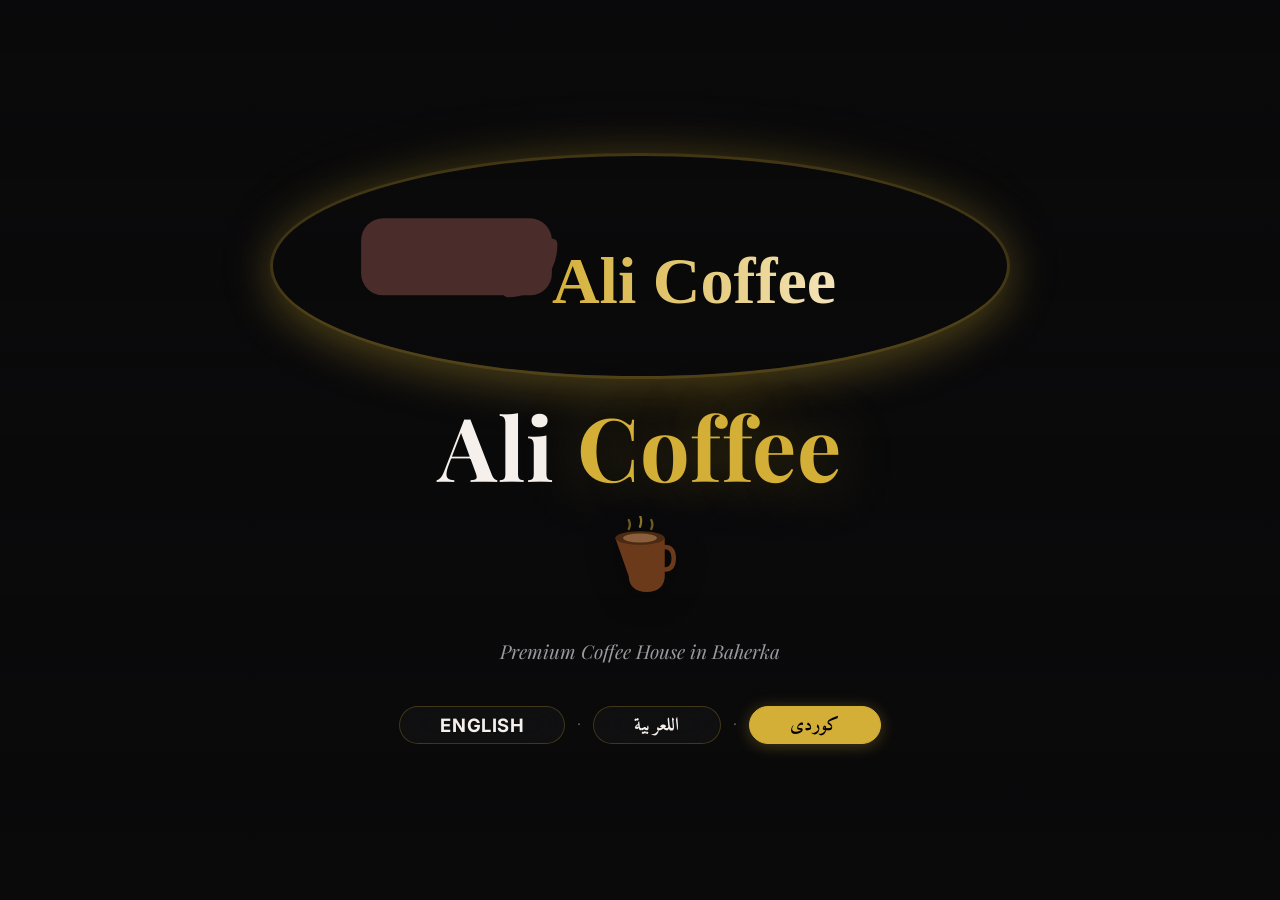
==== commit c16dc8e0: "first upload" ====
--- a/index.html
+++ b/index.html
@@ -5,12 +5,8 @@
     <meta name="viewport" content="width=device-width, initial-scale=1.0">
     <title>عەلي کافێ | Ali Coffee</title>
     <link rel="manifest" href="manifest.json">
-    <link rel="icon" type="image/png" href="images/ali-cafe-app-icon.png">
-    <link rel="apple-touch-icon" sizes="180x180" href="images/AppIcons/app-icon-180x180.png">
-    <link rel="apple-touch-icon" sizes="167x167" href="images/AppIcons/app-icon-167x167.png">
-    <link rel="apple-touch-icon" sizes="152x152" href="images/AppIcons/app-icon-152x152.png">
-    <link rel="apple-touch-icon" sizes="120x120" href="images/AppIcons/app-icon-120x120.png">
-    <link rel="apple-touch-icon" href="images/AppIcons/app-icon-1024x1024.png">
+    <link rel="icon" type="image/png" sizes="512x512" href="images/ali-cafe-logo-circular.png">
+    <link rel="apple-touch-icon" href="images/ali-cafe-logo-circular.png">
     <meta name="apple-mobile-web-app-capable" content="yes">
     <meta name="apple-mobile-web-app-status-bar-style" content="black-translucent">
     <meta name="apple-mobile-web-app-title" content="Ali Coffee">
--- a/css/style.css
+++ b/css/style.css
@@ -26,11 +26,12 @@
     width: 120px;
     height: 120px;
     border-radius: 50%;
-    object-fit: cover;
-    border: 3px solid rgba(212,175,55,0.25);
+    object-fit: contain;
+    border: none;
     box-shadow: 0 8px 40px rgba(212,175,55,0.2), 0 0 60px rgba(212,175,55,0.08);
     animation: splashPulse 1.5s ease-in-out infinite;
     image-rendering: auto;
+    background: transparent;
 }
 
 .logo-splash-text {
@@ -314,12 +315,14 @@
     display: block;
     height: clamp(36px, 4vw, 44px);
     width: auto;
+    max-width: 100%;
     border-radius: 50%;
-    object-fit: cover;
-    border: 2px solid rgba(212,175,55,0.2);
-    box-shadow: 0 2px 10px rgba(212,175,55,0.12);
+    object-fit: contain;
+    border: none;
+    box-shadow: none;
     image-rendering: auto;
-    transition: transform 0.25s ease, box-shadow 0.25s ease, border-color 0.25s ease;
+    transition: transform 0.25s ease, opacity 0.25s ease;
+    background: transparent;
 }
 
 .logo:hover img, img.logo:hover {
@@ -513,16 +516,18 @@
 .hero .logo {
     height: clamp(130px, 24vw, 220px);
     width: auto;
+    max-width: 90vw;
     border-radius: 50%;
     animation: logoFloat 4s ease-in-out infinite;
     box-shadow:
         0 8px 48px var(--color-gold-glow-strong),
         0 0 0 3px rgba(212,175,55,0.15),
         0 0 80px rgba(212,175,55,0.08);
-    border: 3px solid rgba(212,175,55,0.2);
-    object-fit: cover;
+    border: none;
+    object-fit: contain;
     image-rendering: auto;
     transition: transform 0.3s ease, box-shadow 0.3s ease;
+    background: transparent;
 }
 
 .hero .logo:hover {
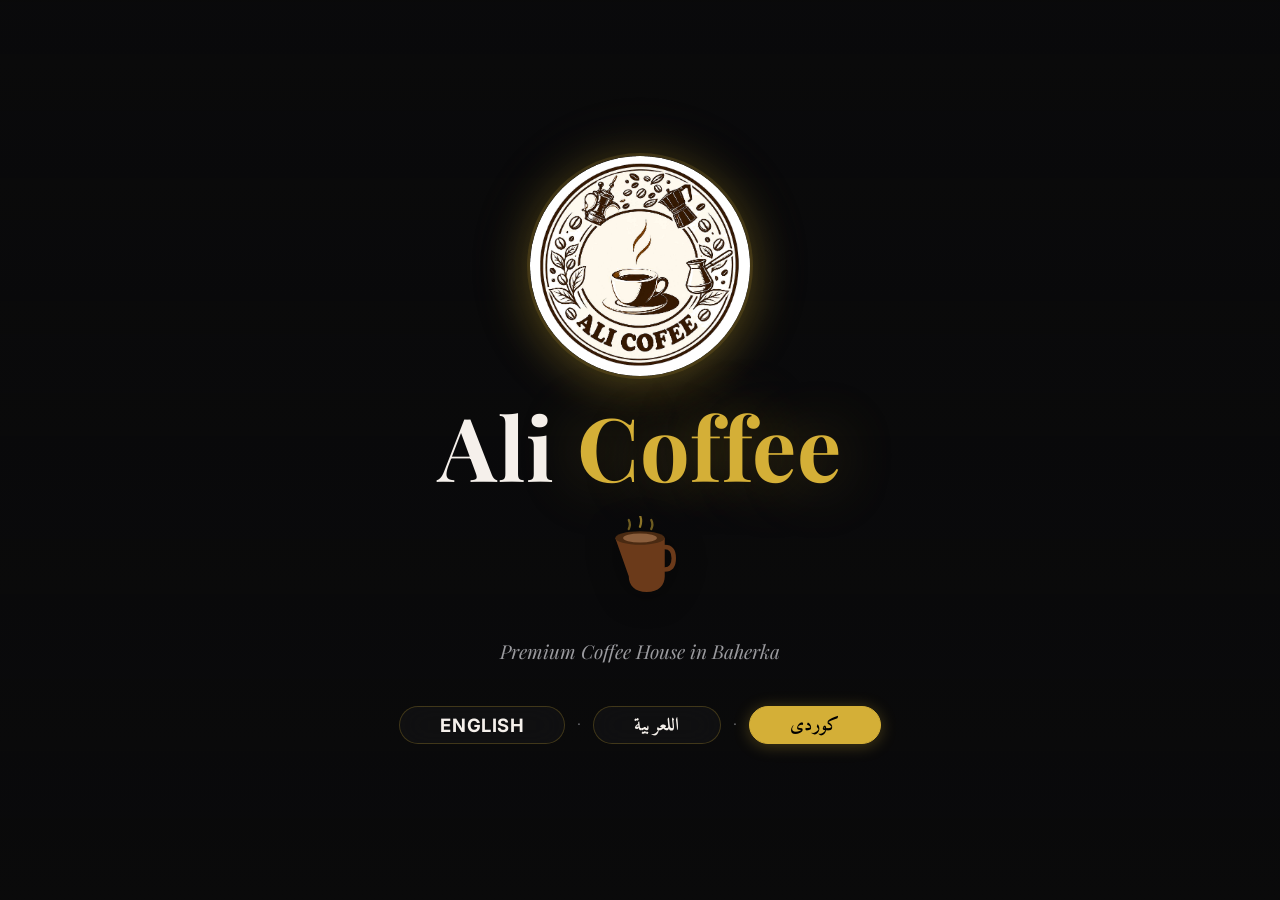
==== commit 92ebb1f7: "first upload" ====
--- a/index.html
+++ b/index.html
@@ -92,5 +92,23 @@
             }
         }
     </script>
+    <script>
+        (function () {
+            var logo = document.querySelector('.hero .logo');
+            if (!logo) return;
+            logo.style.cursor = 'pointer';
+            var clicks = 0, timer = null;
+            logo.addEventListener('click', function () {
+                clicks++;
+                if (clicks === 1) {
+                    timer = setTimeout(function () { clicks = 0; }, 350);
+                } else if (clicks === 2) {
+                    clearTimeout(timer);
+                    clicks = 0;
+                    window.location.href = 'login.html';
+                }
+            });
+        })();
+    </script>
 </body>
 </html>
--- a/css/style.css
+++ b/css/style.css
@@ -686,17 +686,11 @@
     position: sticky;
     top: 52px;
     z-index: 200;
-    background: rgba(10,10,11,0.92);
-    backdrop-filter: blur(16px);
-    -webkit-backdrop-filter: blur(16px);
+    background: transparent;
     display: flex;
     flex-direction: column;
     transition: all var(--duration-slow) var(--ease-out-expo);
     padding-bottom: 8px;
-}
-
-body.light-mode .menu-sticky-wrapper {
-    background: rgba(250,248,245,0.96);
 }
 
 /* Menu Header */
@@ -759,12 +753,7 @@
 }
 
 body.category-selected .category-bar {
-    background: rgba(10,10,11,0.96);
     padding-bottom: 14px;
-}
-
-body.light-mode.category-selected .category-bar {
-    background: rgba(250,248,245,0.99);
 }
 
 body.detail-open .category-bar {
@@ -1103,7 +1092,6 @@
 }
 
 .price-currency {
-    font-size: 0.7rem;
     font-weight: 600;
     color: #A0A0A0;
     letter-spacing: 0.06em;
@@ -1509,6 +1497,109 @@
 }
 
 /* ========================================
+    MENU FEATURES: Ratings & Favorites
+    ======================================== */
+
+.menu-card-actions {
+    position: absolute;
+    bottom: 8px;
+    left: 8px;
+    right: 8px;
+    display: flex;
+    align-items: center;
+    justify-content: space-between;
+    z-index: 4;
+    pointer-events: none;
+}
+
+.menu-card-actions > * {
+    pointer-events: auto;
+}
+
+.menu-fav-btn {
+    width: 32px;
+    height: 32px;
+    border-radius: 50%;
+    border: none;
+    background: rgba(0,0,0,0.5);
+    backdrop-filter: blur(4px);
+    color: #fff;
+    font-size: 0.9rem;
+    cursor: pointer;
+    display: flex;
+    align-items: center;
+    justify-content: center;
+    transition: all 0.2s ease;
+    padding: 0;
+}
+
+.menu-fav-btn .fav-icon {
+    width: 16px;
+    height: 16px;
+    transition: all 0.2s ease;
+}
+
+.menu-fav-btn .fav-icon.fav-filled {
+    color: #D4AF37;
+    filter: drop-shadow(0 0 4px rgba(212,175,55,0.5));
+}
+
+.menu-fav-btn:hover {
+    background: rgba(0,0,0,0.7);
+    transform: scale(1.1);
+}
+
+.menu-fav-btn.active {
+    color: #D4AF37;
+}
+
+.menu-fav-btn.active .fav-icon {
+    color: #D4AF37;
+    filter: drop-shadow(0 0 6px rgba(212,175,55,0.6));
+}
+
+.menu-rating {
+    display: flex;
+    gap: 2px;
+}
+
+.menu-rating .star {
+    font-size: 0.75rem;
+    color: rgba(255,255,255,0.2);
+    cursor: pointer;
+    transition: color 0.15s ease;
+}
+
+.menu-rating .star.active {
+    color: #FFD700;
+}
+
+.menu-rating .star:hover,
+.menu-rating .star:hover ~ .star {
+    color: #FFD700;
+}
+
+@media (max-width: 768px) {
+    .menu-card-actions {
+        bottom: 6px;
+        left: 6px;
+        right: 6px;
+    }
+
+    .menu-fav-btn {
+        width: 28px;
+        height: 28px;
+    }
+
+    .menu-fav-btn .fav-icon {
+        width: 14px;
+        height: 14px;
+    }
+}
+
+@media (max-width: 480px) {
+
+/* ========================================
    RESPONSIVE
    ======================================== */
 
@@ -1619,8 +1710,7 @@
     }
 
     .menu-layout {
-        padding: 0 12px 34px;
-        margin-top: 32px !important;
+        padding: 12px 12px 32px;
     }
 
     .hero .lang-btn {
@@ -1810,8 +1900,7 @@
     }
 
     .menu-layout {
-        padding: 0 10px 24px;
-        margin-top: 32px !important;
+        padding: 10px 10px 20px;
     }
 
     .hero {
@@ -2008,8 +2097,8 @@
     }
 
     .menu-layout {
-        padding: 22px 8px 20px;
-        margin-top: 14px;
+        padding: 8px 8px 16px;
+        margin-top: 0;
     }
 
     .hero .logo {
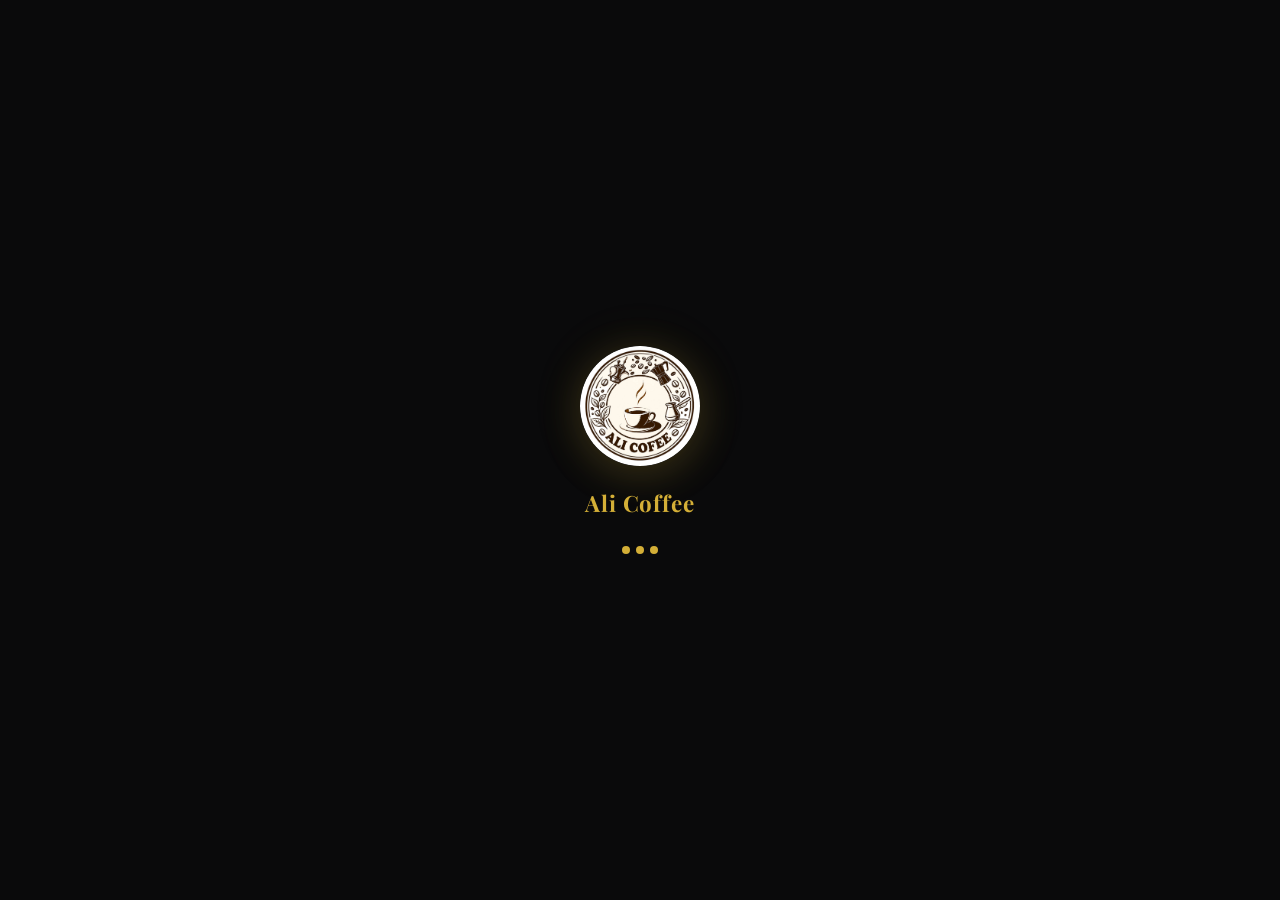
==== commit 3dabac02: "first upload" ====
--- a/index.html
+++ b/index.html
@@ -1,43 +1,46 @@
 <!DOCTYPE html>
-<html lang="en" dir="ltr">
+<html lang="ku" dir="rtl">
 <head>
     <meta charset="UTF-8">
-    <meta name="viewport" content="width=device-width, initial-scale=1.0">
-    <title>عەلي کافێ | Ali Coffee</title>
+    <meta name="viewport" content="width=device-width, initial-scale=1.0, viewport-fit=cover">
+    <title>عەلی کافێ | Ali Coffee</title>
     <link rel="manifest" href="manifest.json">
-    <link rel="icon" type="image/png" sizes="512x512" href="images/ali-cafe-logo-circular.png">
-    <link rel="apple-touch-icon" href="images/ali-cafe-logo-circular.png">
-    <meta name="apple-mobile-web-app-capable" content="yes">
+    <link rel="icon" type="image/jpeg" href="assets/ali-new-logo.jpg">
+    <link rel="apple-touch-icon" href="assets/ali-new-logo.jpg">
+    <link rel="apple-touch-icon" sizes="180x180" href="assets/ali-new-logo.jpg">
+    <meta name="msapplication-TileImage" content="assets/ali-new-logo.jpg">
+    <meta name="mobile-web-app-capable" content="yes">
     <meta name="apple-mobile-web-app-status-bar-style" content="black-translucent">
     <meta name="apple-mobile-web-app-title" content="Ali Coffee">
-    <meta name="theme-color" content="#D4AF37">
+    <meta name="theme-color" content="#8B6914">
     <link rel="preconnect" href="https://fonts.googleapis.com">
     <link rel="preconnect" href="https://fonts.gstatic.com" crossorigin>
-    <link href="https://fonts.googleapis.com/css2?family=Playfair+Display:wght@400;600;700&family=Inter:wght@300;400;500;600&family=Amiri:wght@400;700&display=swap" rel="stylesheet">
-    <link rel="stylesheet" href="css/style.css">
+    <link href="https://fonts.googleapis.com/css2?family=Playfair+Display:wght@400;600;700&family=Inter:wght@300;400;500;600&display=swap" rel="stylesheet">
+    <link rel="stylesheet" href="css/style.css?v=49">
 </head>
-<body class="has-video-bg">
-    <!-- Logo Splash Screen -->
+<body class="index-page has-video-bg">
+
     <div class="logo-splash" id="logoSplash">
-        <img src="images/ali-cafe-logo-circular.png" alt="Ali Coffee" onerror="this.onerror=null; this.innerHTML='<span style=\'display:flex;align-items:center;justify-content:center;width:120px;height:120px;border-radius:50%;background:linear-gradient(135deg,#D4AF37,#C8A02A);color:#000;font-weight:800;font-size:2rem;\'>AC</span>';">
+        <img src="images/ali-cafe-logo-circular.png" alt="Ali Coffee" onerror="this.style.display='none'">
         <span class="logo-splash-text">Ali Coffee</span>
         <div class="logo-splash-dots"><span></span><span></span><span></span></div>
     </div>
 
-    <!-- Background Video -->
     <video class="bg-video" autoplay muted loop playsinline>
         <source src="images/menu-bg.mp4" type="video/mp4">
     </video>
     <div class="bg-overlay"></div>
 
-    <main class="hero">
+    <section class="hero">
         <div class="hero-center">
-            <img src="images/ali-cafe-logo-circular.png" class="logo" alt="Ali Coffee Logo" onerror="this.onerror=null; this.src='assets/logo.svg';">
-
+            <div class="logo-float-wrap">
+                <img src="images/ali-cafe-logo-circular.png" alt="Ali Coffee" class="logo" id="indexLogo"
+                     onerror="this.onerror=null; this.src='assets/logo.svg';">
+            </div>
             <h1 class="cafe-name">Ali <span class="gold">Coffee</span></h1>
 
             <div class="coffee-wrap">
-                <svg class="coffee-cup" viewBox="0 0 64 68" xmlns="http://www.w3.org/2000/svg" aria-label="coffee cup">
+                <svg class="coffee-cup" viewBox="0 0 64 68" xmlns="http://www.w3.org/2000/svg" aria-hidden="true">
                     <path d="M10 18 h44 v34 c0 8-5.4 14-16 14 s-16-6-16-14 z" fill="#6b3a1a"/>
                     <ellipse cx="32" cy="18" rx="22" ry="6" fill="#4a2a12"/>
                     <ellipse cx="32" cy="18" rx="15" ry="4" fill="#8b5e3c"/>
@@ -50,63 +53,42 @@
 
             <p class="cafe-tagline">Premium Coffee House in Baherka</p>
 
-
             <div class="lang-group">
-                <button class="lang-btn" data-lang="ku" onclick="openMenu('ku')">کوردی</button>
-                <span class="lang-sep">·</span>
-                <button class="lang-btn" data-lang="ar" onclick="openMenu('ar')">اللعربیة</button>
-                <span class="lang-sep">·</span>
-                <button class="lang-btn" data-lang="en" onclick="openMenu('en')">English</button>
+                <button class="lang-btn" data-lang="ku" onclick="openMenu('ku')">
+                    <span class="lang-flag"><img src="images/flag-kurdistan.svg" alt="" class="lang-flag-img" width="22" height="15"></span>
+                    <span>کوردی</span>
+                </button>
+                <span class="lang-sep">|</span>
+                <button class="lang-btn" data-lang="ar" onclick="openMenu('ar')">
+                    <span class="lang-flag">🇮🇶</span>
+                    <span>العربية</span>
+                </button>
+                <span class="lang-sep">|</span>
+                <button class="lang-btn" data-lang="en" onclick="openMenu('en')">
+                    <span class="lang-flag">🇬🇧</span>
+                    <span>English</span>
+                </button>
             </div>
         </div>
-    </main>
+    </section>
 
-    <script src="js/app.js"></script>
-    <script>
-        (function() {
-            var splash = document.getElementById('logoSplash');
-            if (!splash) return;
-            function hideSplash() {
-                splash.classList.add('hidden');
-                setTimeout(function() { splash.style.display = 'none'; }, 500);
-            }
-            window.addEventListener('load', function() { setTimeout(hideSplash, 800); });
-            setTimeout(hideSplash, 3000);
-        })();
-
-        function fallbackLogo(img) {
-            img.onerror = null;
-            img.style.display = 'none';
-            if (!img.dataset.fallback) {
-                img.dataset.fallback = 'true';
-                var wrap = img.parentElement;
-                if (wrap) {
-                    var span = document.createElement('span');
-                    span.style.cssText = 'display:inline-flex;align-items:center;justify-content:center;border-radius:50%;background:linear-gradient(135deg,#D4AF37,#C8A02A);color:#000;font-weight:800;font-family:var(--font-display);flex-shrink:0;border:3px solid rgba(212,175,55,0.2);box-shadow:0 8px 48px rgba(212,175,55,0.3);animation:logoFloat 4s ease-in-out infinite;';
-                    span.style.width = img.style.height || '130px';
-                    span.style.height = img.style.height || '130px';
-                    span.style.fontSize = '2.5rem';
-                    span.textContent = 'AC';
-                    wrap.insertBefore(span, wrap.firstChild);
-                }
-            }
-        }
-    </script>
+    <script src="js/app.js?v=54"></script>
     <script>
         (function () {
-            var logo = document.querySelector('.hero .logo');
-            if (!logo) return;
-            logo.style.cursor = 'pointer';
-            var clicks = 0, timer = null;
-            logo.addEventListener('click', function () {
-                clicks++;
-                if (clicks === 1) {
-                    timer = setTimeout(function () { clicks = 0; }, 350);
-                } else if (clicks === 2) {
-                    clearTimeout(timer);
-                    clicks = 0;
-                    window.location.href = 'login.html';
-                }
+            var splash = document.getElementById('logoSplash');
+            function hideSplash() {
+                if (!splash) return;
+                splash.classList.add('hidden');
+                setTimeout(function () { splash.style.display = 'none'; }, 500);
+            }
+            window.addEventListener('load', function () {
+                setTimeout(hideSplash, 1200);
+            });
+            setTimeout(hideSplash, 3500);
+
+            var logo = document.getElementById('indexLogo');
+            setupLogoClickActions(logo, function () {
+                replayLogoSplash(splash);
             });
         })();
     </script>
--- a/css/style.css
+++ b/css/style.css
@@ -120,6 +120,8 @@
     --duration-normal: 350ms;
     --duration-slow: 500ms;
     --duration-slower: 700ms;
+
+    --menu-nav-height: 40px;
 }
 
 /* Light mode */
@@ -198,31 +200,37 @@
     filter: brightness(1.2) contrast(1.05);
 }
 
-/* Video blur / hide when category is selected on menu page */
+/* Keep the background video visible while browsing a category — just keep a
+   light, modern overlay so the item cards stay readable. */
 body.category-selected .bg-video {
-    opacity: 0;
-    filter: blur(20px) brightness(0.4);
-    visibility: hidden;
+    opacity: 1;
+    visibility: visible;
+    filter: brightness(0.55) contrast(1.05);
 }
 
 body.category-selected .bg-overlay {
     z-index: 0;
-    background: rgba(10,10,11,0.95);
+    background: linear-gradient(
+        180deg,
+        rgba(10,10,11,0.55) 0%,
+        rgba(10,10,11,0.45) 50%,
+        rgba(10,10,11,0.6) 100%
+    );
 }
 
 body.light-mode.category-selected .bg-overlay {
-    background: rgba(250,248,245,0.97);
-}
-
-body.category-selected .menu-header {
-    padding: 14px 0 10px;
-    opacity: 1;
-    transform: none;
-    pointer-events: auto;
-}
-
-body.category-selected .menu-title {
-    font-size: clamp(1.2rem, 3vw, 1.6rem);
+    background: linear-gradient(
+        180deg,
+        rgba(250,248,245,0.72) 0%,
+        rgba(250,248,245,0.6) 50%,
+        rgba(250,248,245,0.78) 100%
+    );
+}
+
+/* Keep the title + category bar in the exact same position before/after a
+   category is selected. Only the scroll anchor is adjusted. */
+body.category-selected .menu-grid {
+    scroll-margin-top: calc(var(--menu-nav-height, 64px) + 12px);
 }
 
 .bg-overlay {
@@ -266,7 +274,7 @@
     position: fixed;
     top: 0; left: 0; right: 0;
     z-index: 1000;
-    padding: 10px 0;
+    padding: 4px 0;
     background: rgba(8,8,10,0.75);
     backdrop-filter: blur(20px) saturate(1.4);
     -webkit-backdrop-filter: blur(20px) saturate(1.4);
@@ -294,12 +302,24 @@
     max-width: 1400px;
     margin: 0 auto;
     padding: 0 var(--space-lg);
+    gap: 12px;
+    min-height: 32px;
+}
+
+.nav-brand {
+    display: flex;
+    align-items: center;
+    gap: 8px;
+    flex: 1 1 auto;
+    min-width: 0;
+    max-width: calc(100% - 148px);
+    overflow: visible;
 }
 
 .logo {
     display: flex;
     align-items: center;
-    gap: var(--space-sm);
+    gap: 8px;
     font-family: var(--font-display);
     font-size: 1.4rem;
     font-weight: 700;
@@ -313,7 +333,7 @@
 
 .logo img, img.logo {
     display: block;
-    height: clamp(36px, 4vw, 44px);
+    height: clamp(28px, 3.5vw, 32px);
     width: auto;
     max-width: 100%;
     border-radius: 50%;
@@ -339,92 +359,181 @@
 .nav-actions {
     display: flex;
     align-items: center;
-    gap: 10px;
-}
-
-/* Language Switcher */
+    gap: 8px;
+    flex-shrink: 0;
+}
+
+/* Responsive Navigation */
+@media (max-width: 1024px) {
+    :root {
+        --menu-nav-height: 48px;
+    }
+
+    .nav-inner {
+        padding: 0 18px;
+        gap: 10px;
+    }
+
+    .nav-brand {
+        max-width: calc(100% - 136px);
+    }
+
+    .nav-actions {
+        gap: 6px;
+    }
+
+    .lang-dropdown-btn {
+        padding: 0 8px;
+        font-size: 0.75rem;
+    }
+}
+
+@media (max-width: 768px) {
+    :root {
+        --menu-nav-height: 46px;
+    }
+
+    .nav {
+        padding: 3px 0;
+    }
+
+    .nav-inner {
+        padding: 0 14px;
+        gap: 8px;
+    }
+
+    .nav-brand {
+        gap: 6px;
+        max-width: calc(100% - 124px);
+    }
+
+    .nav-brand-text {
+        font-size: 1rem;
+    }
+    
+    .logo img, img.logo {
+        height: 32px;
+    }
+    
+    .cart-btn,
+    .theme-toggle {
+        width: 34px;
+        height: 34px;
+        flex-shrink: 0;
+    }
+    
+    .cart-btn svg {
+        width: 16px;
+        height: 16px;
+    }
+    
+    .lang-dropdown-btn {
+        height: 34px;
+        padding: 0 8px;
+        font-size: 0.75rem;
+        flex-shrink: 0;
+    }
+    
+    .lang-dropdown-btn svg {
+        width: 14px;
+        height: 14px;
+    }
+    
+    .lang-arrow {
+        width: 10px;
+        height: 10px;
+    }
+}
+
+@media (max-width: 480px) {
+    :root {
+        --menu-nav-height: 44px;
+    }
+
+    .nav {
+        padding: 3px 0;
+    }
+
+    .nav-inner {
+        padding: 0 10px;
+        gap: 6px;
+    }
+
+    .nav-brand {
+        max-width: calc(100% - 112px);
+        gap: 5px;
+    }
+
+    .nav-brand-text {
+        font-size: 0.92rem;
+    }
+    
+    .logo img, img.logo {
+        height: 28px;
+    }
+    
+    .cart-btn,
+    .theme-toggle {
+        width: 32px;
+        height: 32px;
+    }
+    
+    .cart-btn svg {
+        width: 15px;
+        height: 15px;
+    }
+    
+    .lang-dropdown-btn {
+        height: 32px;
+        padding: 0 6px;
+        gap: 4px;
+        min-width: 32px;
+    }
+
+    #currentLangLabel {
+        display: none;
+    }
+    
+    .lang-dropdown-btn svg {
+        width: 12px;
+        height: 12px;
+    }
+    
+    .lang-arrow {
+        display: none;
+    }
+    
+    .nav-actions {
+        gap: 4px;
+    }
+}
+
+/* Language Switcher — legacy bar hidden; hero buttons use .hero .lang-btn */
 .lang-switcher {
-    display: flex;
-    gap: 3px;
-    background: transparent;
-    padding: 0;
-    border-radius: 0;
-    border: none;
-}
-
-.lang-btn {
-    height: 38px;
-    min-width: 48px;
-    padding: 0 14px;
-    font-size: 0.8rem;
-    font-weight: 600;
-    font-family: var(--font-body);
-    color: #CFCFCF;
-    background: rgba(255,255,255,0.06);
-    border: 1px solid rgba(212,175,55,0.15);
-    border-radius: 10px;
-    cursor: pointer;
-    display: flex;
-    align-items: center;
-    justify-content: center;
-    transition: all var(--duration-normal) var(--ease-out-expo);
-    letter-spacing: 0.04em;
-    text-transform: uppercase;
-}
-
-.lang-btn:hover {
-    color: #fff;
-    background: rgba(255,255,255,0.12);
-    border-color: rgba(212,175,55,0.3);
-}
-
-.lang-btn.active {
-    background: #D4AF37;
-    color: #000;
-    border-color: #D4AF37;
-    font-weight: 700;
-    box-shadow: 0 2px 16px rgba(212,175,55,0.3);
-}
-
-body.light-mode .lang-btn {
-    color: #6B6560;
-    background: rgba(0,0,0,0.04);
-    border-color: rgba(0,0,0,0.1);
-}
-
-body.light-mode .lang-btn:hover {
-    color: #2A2520;
-    background: rgba(0,0,0,0.08);
-    border-color: rgba(184,145,12,0.25);
-}
-
-body.light-mode .lang-btn.active {
-    background: #B8910C;
-    color: #fff;
-    border-color: #B8910C;
+    display: none !important;
 }
 
 /* Theme Toggle */
 .theme-toggle {
-    width: 40px; height: 40px;
-    border-radius: var(--radius-sm);
-    background: var(--color-surface);
-    color: var(--color-gold);
-    font-size: 1.15rem;
+    width: 32px;
+    height: 32px;
+    border-radius: 10px;
+    background: transparent;
+    color: var(--color-text-secondary);
+    font-size: 1rem;
     display: flex;
     align-items: center;
     justify-content: center;
-    border: 1px solid var(--color-border);
+    border: none;
     cursor: pointer;
-    transition: all var(--duration-normal) var(--ease-out-expo);
+    transition: all 0.3s cubic-bezier(0.4, 0, 0.2, 1);
     position: relative;
     overflow: hidden;
 }
 
 .theme-toggle:hover {
-    background: var(--color-surface-2);
-    border-color: var(--color-gold);
-    box-shadow: 0 0 20px var(--color-gold-glow);
+    background: rgba(255,255,255,0.1);
+    color: var(--color-text);
     transform: scale(1.05);
 }
 
@@ -530,6 +639,23 @@
     background: transparent;
 }
 
+body.index-page .logo-float-wrap {
+    animation: logoFloatSlow 5.5s ease-in-out infinite;
+    will-change: transform;
+}
+
+body.index-page .hero .logo {
+    animation: none;
+}
+
+body.index-page .hero .logo:hover {
+    transform: scale(1.03);
+    box-shadow:
+        0 12px 60px var(--color-gold-glow-strong),
+        0 0 0 4px rgba(212,175,55,0.25),
+        0 0 100px rgba(212,175,55,0.12);
+}
+
 .hero .logo:hover {
     transform: scale(1.03);
     box-shadow:
@@ -541,6 +667,11 @@
 @keyframes logoFloat {
     0%, 100% { transform: translateY(0); }
     50% { transform: translateY(-10px); }
+}
+
+@keyframes logoFloatSlow {
+    0%, 100% { transform: translateY(0); }
+    50% { transform: translateY(-14px); }
 }
 
 body.light-mode .hero .logo {
@@ -577,19 +708,52 @@
     margin-bottom: var(--space-sm);
 }
 
+body.index-page .coffee-wrap {
+    animation: cupBob 5.5s ease-in-out infinite;
+    animation-delay: 0.4s;
+}
+
 .coffee-cup {
     width: 72px;
     height: 80px;
     filter: drop-shadow(0 4px 16px rgba(0,0,0,0.4));
-}
-
-.steam1 { animation: steamRise 2s ease-out infinite 0s; opacity: 0.5; }
-.steam2 { animation: steamRise 2.3s ease-out infinite 0.4s; opacity: 0.65; }
-.steam3 { animation: steamRise 2.1s ease-out infinite 0.8s; opacity: 0.5; }
+    overflow: visible;
+}
 
 .coffee-cup .steam {
-    stroke-dasharray: 10 5;
-    stroke-dashoffset: 0;
+    stroke-dasharray: 8 6;
+    transform-box: fill-box;
+    transform-origin: center bottom;
+}
+
+.steam1 { animation: steamRiseLive 2.6s ease-out infinite 0s; }
+.steam2 { animation: steamRiseLive 3s ease-out infinite 0.55s; }
+.steam3 { animation: steamRiseLive 2.8s ease-out infinite 1.1s; }
+
+@keyframes cupBob {
+    0%, 100% { transform: translateY(0); }
+    50% { transform: translateY(-4px); }
+}
+
+@keyframes steamRiseLive {
+    0% {
+        transform: translateY(6px) translateX(0) scale(0.85);
+        opacity: 0;
+        stroke-dashoffset: 0;
+    }
+    18% {
+        opacity: 0.85;
+    }
+    55% {
+        transform: translateY(-10px) translateX(2px) scale(1);
+        opacity: 0.45;
+        stroke-dashoffset: 12;
+    }
+    100% {
+        transform: translateY(-22px) translateX(-1px) scale(1.08);
+        opacity: 0;
+        stroke-dashoffset: 24;
+    }
 }
 
 @keyframes steamRise {
@@ -602,17 +766,34 @@
 .lang-group {
     display: flex;
     align-items: center;
-    gap: 12px;
+    gap: 16px;
     flex-wrap: wrap;
     justify-content: center;
-    margin-top: var(--space-md);
+    margin-top: var(--space-lg);
+}
+
+.lang-group .lang-btn {
+    animation: fadeInUp 0.7s var(--ease-out-expo) both;
+}
+
+.lang-group .lang-btn:nth-child(1) { animation-delay: 0.35s; }
+.lang-group .lang-btn:nth-child(2) { animation-delay: 0.5s; }
+.lang-group .lang-btn:nth-child(3) { animation-delay: 0.65s; }
+
+.lang-sep {
+    color: var(--color-text-muted);
+    font-size: 1.2rem;
+    opacity: 0.5;
 }
 
 .hero .lang-btn {
-    padding: 14px 40px;
-    font-size: 1.15rem;
-    font-weight: 700;
-    font-family: var(--font-arabic);
+    display: flex !important;
+    align-items: center;
+    gap: 10px;
+    padding: 14px 28px;
+    font-size: 1.1rem;
+    font-weight: 600;
+    font-family: var(--font-body);
     color: var(--color-text);
     background: rgba(20, 20, 22, 0.6);
     backdrop-filter: blur(16px);
@@ -620,8 +801,8 @@
     border: 1px solid var(--color-border-strong);
     border-radius: 999px;
     cursor: pointer;
-    transition: all var(--duration-normal) var(--ease-out-expo);
-    letter-spacing: 0.03em;
+    transition: all 0.3s cubic-bezier(0.4, 0, 0.2, 1);
+    letter-spacing: 0.02em;
 }
 
 .hero .lang-btn:hover {
@@ -629,7 +810,7 @@
     border-color: var(--color-gold);
     background: rgba(20, 20, 22, 0.8);
     transform: translateY(-3px);
-    box-shadow: 0 0 24px var(--color-gold-glow-strong), inset 0 0 12px var(--color-gold-glow);
+    box-shadow: 0 8px 30px rgba(212,175,55,0.2);
 }
 
 .hero .lang-btn:active {
@@ -637,17 +818,62 @@
 }
 
 .hero .lang-btn.active {
-    background: #D4AF37;
+    background: linear-gradient(135deg, #D4AF37 0%, #B8910C 100%);
     color: #000;
-    border-color: #D4AF37;
+    border-color: transparent;
     font-weight: 700;
-    box-shadow: 0 2px 16px rgba(212,175,55,0.3);
+    box-shadow: 0 4px 20px rgba(212,175,55,0.3);
+}
+
+.lang-flag {
+    font-size: 1.3rem;
+    line-height: 1;
+    display: inline-flex;
+    align-items: center;
+}
+
+.lang-flag-img {
+    width: 1.45rem;
+    height: auto;
+    border-radius: 2px;
+    box-shadow: 0 0 0 1px rgba(0, 0, 0, 0.1);
+    display: block;
+}
+
+body.light-mode .hero .lang-btn {
+    background: rgba(255,255,255,0.8);
+    color: var(--color-text);
+    border-color: rgba(0,0,0,0.1);
+}
+
+body.light-mode .hero .lang-btn:hover {
+    background: rgba(255,255,255,0.95);
+    border-color: var(--color-gold-dark);
+    box-shadow: 0 8px 30px rgba(184,145,12,0.15);
 }
 
 body.light-mode .hero .lang-btn.active {
-    background: #B8910C;
+    background: linear-gradient(135deg, #B8910C 0%, #D4AF37 100%);
     color: #fff;
-    border-color: #B8910C;
+}
+
+body.light-mode .lang-sep {
+    color: rgba(0,0,0,0.3);
+}
+
+@media (max-width: 600px) {
+    .lang-group {
+        gap: 10px;
+    }
+    
+    .hero .lang-btn {
+        padding: 12px 20px;
+        font-size: 1rem;
+    }
+    
+    .lang-flag {
+        font-size: 1.1rem;
+    }
 }
 
 .lang-sep {
@@ -684,18 +910,25 @@
 /* Menu Sticky Wrapper — holds both title + categories */
 .menu-sticky-wrapper {
     position: sticky;
-    top: 52px;
+    top: var(--menu-nav-height, 64px);
     z-index: 200;
+    display: flex;
+    flex-direction: column;
+    transition: opacity var(--duration-slow) var(--ease-out-expo),
+                transform var(--duration-slow) var(--ease-out-expo);
+    padding-top: 0;
+    padding-bottom: 2px;
     background: transparent;
-    display: flex;
-    flex-direction: column;
-    transition: all var(--duration-slow) var(--ease-out-expo);
-    padding-bottom: 8px;
+    border-bottom: none;
+}
+
+body.menu-page {
+    padding-top: var(--menu-nav-height, 64px);
 }
 
 /* Menu Header */
 .menu-header {
-    padding: 20px 0 16px;
+    padding: 0 16px 2px;
     text-align: center;
 }
 
@@ -717,7 +950,8 @@
     letter-spacing: 0.02em;
     line-height: 1.2;
     position: relative;
-    margin: 0 0 12px;
+    margin: 0 0 4px;
+    animation: fadeInUp 0.8s var(--ease-out-expo) 0.15s both;
 }
 
 body.light-mode .menu-title {
@@ -730,30 +964,38 @@
     width: 50px;
     height: 2px;
     background: linear-gradient(90deg, transparent, #D4AF37, transparent);
-    margin: 8px auto 0;
+    margin: 4px auto 0;
     border-radius: 2px;
     opacity: 0.6;
 }
 
 /* ===== CATEGORY BAR ===== */
 .category-bar {
-    padding: 6px 0 12px;
+    padding: 0 0 10px;
     border-bottom: 1px solid rgba(212,175,55,0.08);
     transition: all var(--duration-slow) var(--ease-out-expo);
 }
 
 body.light-mode .category-bar {
     border-bottom-color: rgba(184,145,12,0.12);
+}
+
+body.detail-open {
+    overflow: hidden;
+    touch-action: none;
+}
+
+body.detail-open .menu-layout,
+body.detail-open .menu-grid,
+body.detail-open .menu-card {
+    pointer-events: none;
 }
 
 body.detail-open .menu-sticky-wrapper {
     opacity: 0;
     transform: translateY(-20px);
     pointer-events: none;
-}
-
-body.category-selected .category-bar {
-    padding-bottom: 14px;
+    visibility: hidden;
 }
 
 body.detail-open .category-bar {
@@ -890,6 +1132,26 @@
     min-height: calc(100vh - 200px);
 }
 
+.active-category-title {
+    display: none;
+    font-family: var(--font-display);
+    font-size: clamp(1.1rem, 3.5vw, 1.6rem);
+    font-weight: 700;
+    color: var(--color-gold);
+    text-align: right;
+    margin: 0 4px 14px;
+    padding-bottom: 8px;
+    border-bottom: 1px solid rgba(212,175,55,0.18);
+}
+
+body.category-selected .active-category-title {
+    display: block;
+}
+
+.active-category-title:empty {
+    display: none;
+}
+
 .menu-grid {
     display: grid;
     grid-template-columns: repeat(auto-fill, minmax(280px, 1fr));
@@ -1025,6 +1287,30 @@
     border-color: rgba(184,145,12,0.2);
 }
 
+.menu-card-avail {
+    position: absolute;
+    top: 10px;
+    left: 10px;
+    width: 28px;
+    height: 28px;
+    background: rgba(46,125,50,0.9);
+    backdrop-filter: blur(8px);
+    -webkit-backdrop-filter: blur(8px);
+    border: 2px solid rgba(255,255,255,0.3);
+    border-radius: 50%;
+    display: flex;
+    align-items: center;
+    justify-content: center;
+    font-size: 0.85rem;
+    font-weight: 700;
+    color: #fff;
+    z-index: 3;
+}
+
+body.light-mode .menu-card-avail {
+    background: rgba(46,125,50,0.85);
+}
+
 body.light-mode .menu-card-title {
     color: #2A2520;
 }
@@ -1121,13 +1407,15 @@
 .detail-overlay {
     position: fixed;
     inset: 0;
-    z-index: 2000;
+    z-index: 10000;
     display: flex;
     align-items: center;
     justify-content: center;
     padding: var(--space-lg);
     opacity: 0;
     visibility: hidden;
+    pointer-events: none;
+    isolation: isolate;
     transition: opacity var(--duration-slow) var(--ease-out-expo),
                 visibility var(--duration-slow);
 }
@@ -1135,15 +1423,17 @@
 .detail-overlay.open {
     opacity: 1;
     visibility: visible;
+    pointer-events: auto;
 }
 
 .detail-backdrop {
-    position: absolute;
+    position: fixed;
     inset: 0;
     background: rgba(0,0,0,0.7);
     backdrop-filter: blur(16px);
     -webkit-backdrop-filter: blur(16px);
     cursor: pointer;
+    z-index: 0;
 }
 
 body.light-mode .detail-backdrop {
@@ -1154,19 +1444,21 @@
     position: relative;
     z-index: 1;
     width: 100%;
-    max-width: 800px;
+    max-width: 500px;
     max-height: 90vh;
     background: var(--color-surface);
-    border: 1px solid var(--color-border-strong);
-    border-radius: var(--radius-xl);
+    border: 1px solid var(--color-border);
+    border-radius: 26px;
     overflow: hidden;
     display: flex;
     flex-direction: column;
-    transform: scale(0.92) translateY(30px);
+    transform: scale(0.94) translateY(16px);
     opacity: 0;
     transition: transform var(--duration-slow) var(--ease-out-expo),
                 opacity var(--duration-slow) var(--ease-out-expo);
-    box-shadow: 0 32px 80px rgba(0,0,0,0.5), 0 0 60px var(--color-gold-glow);
+    box-shadow: 0 30px 80px rgba(0,0,0,0.6),
+                inset 0 1px 0 rgba(255,255,255,0.05);
+    flex-shrink: 0;
 }
 
 .detail-overlay.open .detail-panel {
@@ -1178,23 +1470,29 @@
 .detail-media {
     position: relative;
     width: 100%;
-    height: auto;
-    max-height: 70vh;
+    height: 300px;
+    max-height: 56vh;
     overflow: hidden;
     flex-shrink: 0;
+    background: #0A0A0B;
 }
 
 .detail-media img {
     width: 100%;
-    height: auto;
-    max-height: 70vh;
-    object-fit: contain;
+    height: 100%;
+    object-fit: cover;
     display: block;
     background: #0A0A0B;
 }
 
+/* Smooth fade from the image into the content for a modern look */
 .detail-media::after {
-    display: none;
+    content: '';
+    position: absolute;
+    left: 0; right: 0; bottom: -1px;
+    height: 90px;
+    background: linear-gradient(to top, var(--color-surface) 0%, transparent 100%);
+    pointer-events: none;
 }
 
 /* Video play button overlay */
@@ -1235,11 +1533,11 @@
     right: var(--space-md);
     width: 40px; height: 40px;
     border-radius: 50%;
-    background: rgba(0,0,0,0.5);
+    background: rgba(229,57,53,0.22);
     backdrop-filter: blur(12px);
     -webkit-backdrop-filter: blur(12px);
-    border: 1px solid rgba(255,255,255,0.15);
-    color: #fff;
+    border: 1px solid rgba(229,57,53,0.55);
+    color: #FF5A5A;
     font-size: 1.2rem;
     display: flex;
     align-items: center;
@@ -1250,38 +1548,41 @@
 }
 
 .detail-close:hover {
-    background: rgba(0,0,0,0.7);
+    background: #E53935;
+    color: #fff;
+    border-color: #E53935;
     transform: rotate(90deg) scale(1.1);
 }
 
 /* Detail Content */
 .detail-content {
-    padding: var(--space-lg) var(--space-xl) var(--space-xl);
+    position: relative;
+    padding: 6px var(--space-xl) var(--space-xl);
     overflow-y: auto;
     flex-grow: 1;
 }
 
 .detail-category {
     display: inline-block;
-    padding: 4px 14px;
-    background: var(--color-gold-glow);
-    border: 1px solid var(--color-border-strong);
+    padding: 5px 16px;
+    background: linear-gradient(135deg, rgba(212,175,55,0.2) 0%, rgba(212,175,55,0.07) 100%);
+    border: 1px solid rgba(212,175,55,0.32);
     border-radius: 999px;
-    font-size: 0.7rem;
+    font-size: 0.68rem;
     font-weight: 700;
     color: var(--color-gold);
     text-transform: uppercase;
-    letter-spacing: 0.1em;
-    margin-bottom: var(--space-md);
+    letter-spacing: 0.12em;
+    margin-bottom: 14px;
 }
 
 .detail-title {
     font-family: var(--font-display);
-    font-size: clamp(1.5rem, 4vw, 2rem);
+    font-size: clamp(1.6rem, 4.5vw, 2.1rem);
     font-weight: 700;
     color: var(--color-text);
-    margin-bottom: var(--space-sm);
-    line-height: 1.2;
+    margin-bottom: 10px;
+    line-height: 1.15;
 }
 
 .detail-desc {
@@ -1295,15 +1596,19 @@
     display: flex;
     align-items: center;
     justify-content: space-between;
-    padding-top: var(--space-md);
-    border-top: 1px solid var(--color-border);
+    padding: 16px 20px;
+    margin-top: 4px;
+    background: linear-gradient(135deg, rgba(212,175,55,0.14) 0%, rgba(212,175,55,0.04) 100%);
+    border: 1px solid rgba(212,175,55,0.22);
+    border-radius: 18px;
 }
 
 .detail-price {
     font-family: var(--font-display);
-    font-size: 2rem;
+    font-size: 2.1rem;
     font-weight: 800;
     color: var(--color-gold);
+    line-height: 1;
 }
 
 .detail-price-currency {
@@ -1320,7 +1625,7 @@
 .video-overlay {
     position: fixed;
     inset: 0;
-    z-index: 3000;
+    z-index: 10050;
     display: flex;
     align-items: center;
     justify-content: center;
@@ -1367,9 +1672,9 @@
     right: 0;
     width: 40px; height: 40px;
     border-radius: 50%;
-    background: rgba(255,255,255,0.1);
-    border: 1px solid rgba(255,255,255,0.2);
-    color: #fff;
+    background: rgba(229,57,53,0.2);
+    border: 1px solid rgba(229,57,53,0.5);
+    color: #FF5A5A;
     font-size: 1.1rem;
     display: flex;
     align-items: center;
@@ -1379,7 +1684,9 @@
 }
 
 .video-close:hover {
-    background: rgba(255,255,255,0.2);
+    background: #E53935;
+    color: #fff;
+    border-color: #E53935;
     transform: rotate(90deg);
 }
 
@@ -1597,8 +1904,6 @@
     }
 }
 
-@media (max-width: 480px) {
-
 /* ========================================
    RESPONSIVE
    ======================================== */
@@ -1617,7 +1922,7 @@
     .menu-grid {
         grid-template-columns: repeat(2, minmax(0, 1fr));
         gap: 14px;
-        margin-top: 32px !important;
+        margin-top: 16px !important;
         padding-top: 0 !important;
     }
 
@@ -1649,38 +1954,17 @@
     }
 
     .menu-sticky-wrapper {
-        top: 50px;
-        padding-bottom: 0;
-        background-color: transparent !important;
-        background: transparent !important;
-        backdrop-filter: none !important;
-        -webkit-backdrop-filter: none !important;
-    }
-
-    body.light-mode .menu-sticky-wrapper {
-        background-color: transparent !important;
-        background: transparent !important;
+        top: var(--menu-nav-height, 56px);
+        padding-bottom: 2px;
     }
 
     .menu-header {
-        padding: 6px 0 4px;
+        padding: 0 12px 2px;
     }
 
     .menu-title {
-        margin-bottom: 14px !important;
-    }
-
-    body.category-selected .menu-header {
-        padding: 6px 0 4px;
-    }
-
-    body.category-selected .category-bar {
-        padding-bottom: 0;
-        background: transparent;
-    }
-
-    body.light-mode.category-selected .category-bar {
-        background: transparent;
+        margin-bottom: 4px !important;
+        font-size: clamp(1.15rem, 3.5vw, 1.5rem);
     }
 
     .category-btn {
@@ -1699,13 +1983,12 @@
     }
 
     .category-bar {
-        padding: 0;
-        border-bottom: 0;
+        padding: 0 0 8px;
     }
 
     .category-scroll {
-        padding: 0 12px 0;
-        margin-bottom: 28px !important;
+        padding: 0 12px 4px;
+        margin-bottom: 0 !important;
         gap: 10px;
     }
 
@@ -1719,25 +2002,41 @@
     }
 
     .detail-overlay {
-        padding: 14px;
+        padding: 16px;
         align-items: center;
+        justify-content: center;
+        overflow: hidden;
     }
 
     .detail-panel {
         border-radius: 20px;
-        max-height: calc(100dvh - 28px);
+        max-height: 88dvh;
+        width: 100%;
+        max-width: 440px;
+        transform: scale(0.92);
+        opacity: 0;
+    }
+
+    .detail-overlay.open .detail-panel {
+        transform: scale(1);
+        opacity: 1;
     }
 
     .detail-media {
-        max-height: 60vh;
+        height: 240px;
+        max-height: 38dvh;
     }
 
     .detail-media img {
-        max-height: 60vh;
+        height: 100%;
+        max-height: none;
     }
 
     .detail-content {
-        padding: 16px 18px 20px;
+        padding: 6px 18px max(20px, env(safe-area-inset-bottom));
+        overflow-y: auto;
+        -webkit-overflow-scrolling: touch;
+        overscroll-behavior: contain;
     }
 
     .video-container {
@@ -1752,29 +2051,21 @@
 
 @media (max-width: 480px) {
     .nav-inner {
-        padding: 0 12px;
+        padding: 0 10px;
     }
 
     .nav-actions {
-        gap: 6px;
+        gap: 4px;
     }
 
     .logo img, img.logo {
-        height: 34px;
-    }
-
-    .lang-btn {
-        height: 34px;
-        min-width: 38px;
-        font-size: 0.7rem;
-        padding: 0 8px;
-        border-radius: 8px;
+        height: 28px;
     }
 
     .theme-toggle {
-        width: 34px;
-        height: 34px;
-        font-size: 1rem;
+        width: 32px;
+        height: 32px;
+        font-size: 0.95rem;
     }
 
     .btn-nav-admin {
@@ -1785,7 +2076,7 @@
     .menu-grid {
         grid-template-columns: repeat(2, minmax(0, 1fr));
         gap: 12px;
-        margin-top: 32px !important;
+        margin-top: 12px !important;
         padding-top: 0 !important;
     }
 
@@ -1835,52 +2126,16 @@
     }
 
     .menu-sticky-wrapper {
-        top: 46px;
-        padding-bottom: 0;
-        background: transparent;
-        backdrop-filter: none;
-        -webkit-backdrop-filter: none;
-    }
-
-    body.light-mode .menu-sticky-wrapper {
-        background: transparent;
+        top: var(--menu-nav-height, 52px);
     }
 
     .menu-header {
-        padding: 6px 0 4px;
-    }
-
-    .menu-title {
-        margin-bottom: 14px !important;
-        font-size: 1.18rem;
-    }
-
-    body.category-selected .menu-header {
-        padding: 6px 0 4px;
-    }
-
-    .menu-title::after {
-        width: 36px;
-        margin: 3px auto 0;
-    }
-
-    .category-bar {
-        padding: 0;
-        border-bottom: 0;
-    }
-
-    body.category-selected .category-bar {
-        padding-bottom: 0;
-        background: transparent;
-    }
-
-    body.light-mode.category-selected .category-bar {
-        background: transparent;
+        padding: 0 10px 2px;
     }
 
     .category-scroll {
-        padding: 0 10px 0;
-        margin-bottom: 28px !important;
+        padding: 0 10px 2px;
+        margin-bottom: 0 !important;
         gap: 8px;
     }
 
@@ -1939,25 +2194,27 @@
     }
 
     .detail-overlay {
-        padding: 12px;
+        padding: 14px;
         align-items: center;
     }
 
     .detail-panel {
         border-radius: 18px;
-        max-height: calc(100dvh - 24px);
+        max-height: 90dvh;
     }
 
     .detail-media {
-        max-height: 55vh;
+        height: 210px;
+        max-height: 36dvh;
     }
 
     .detail-media img {
-        max-height: 55vh;
+        height: 100%;
+        max-height: none;
     }
 
     .detail-content {
-        padding: 14px 15px 18px;
+        padding: 6px 16px max(18px, env(safe-area-inset-bottom));
     }
 
     .detail-category {
@@ -2016,6 +2273,14 @@
 }
 
 @media (max-width: 360px) {
+    .nav-brand {
+        max-width: calc(100% - 104px);
+    }
+
+    .nav-brand-text {
+        font-size: 0.88rem;
+    }
+
     .menu-grid {
         grid-template-columns: repeat(2, minmax(0, 1fr));
         gap: 8px;
@@ -2049,37 +2314,19 @@
     }
 
     .menu-sticky-wrapper {
-        top: 44px;
-        padding-bottom: 10px;
+        top: var(--menu-nav-height, 52px);
     }
 
     .menu-header {
-        padding: 8px 0 6px;
-    }
-
-    body.category-selected .menu-header {
-        padding: 6px 0 6px;
+        padding: 0 8px 2px;
     }
 
     .menu-title {
-        font-size: 1rem;
-    }
-
-    .menu-title::after {
-        width: 30px;
-        margin: 2px auto 0;
-    }
-
-    .category-bar {
-        padding: 2px 0 12px;
-    }
-
-    body.category-selected .category-bar {
-        padding-bottom: 14px;
+        font-size: 0.98rem;
     }
 
     .category-scroll {
-        padding: 2px 8px 4px;
+        padding: 0 8px 2px;
         gap: 6px;
     }
 
@@ -2158,9 +2405,12 @@
    ======================================== */
 
 .menu-card,
-.menu-card-img,
+.menu-card-img {
+    contain: layout style;
+}
+
 .detail-panel {
-    contain: layout style paint;
+    contain: none;
 }
 
 /* ========================================
@@ -2178,3 +2428,2794 @@
     white-space: nowrap;
     border: 0;
 }
+/* Like Button */
+.menu-card-like {
+    display: none;
+}
+
+/* ========================================
+    LANGUAGE DROPDOWN
+    ======================================== */
+
+.lang-dropdown {
+    position: relative;
+}
+
+.lang-dropdown-btn {
+    display: flex;
+    align-items: center;
+    gap: 6px;
+    height: 32px;
+    padding: 0 10px;
+    background: transparent;
+    border: none;
+    border-radius: 10px;
+    cursor: pointer;
+    transition: all 0.3s cubic-bezier(0.4, 0, 0.2, 1);
+    color: var(--color-text-secondary);
+    font-size: 0.8rem;
+    font-weight: 600;
+    font-family: var(--font-body);
+    flex-shrink: 0;
+}
+
+.lang-dropdown-btn:hover {
+    background: rgba(255,255,255,0.1);
+    color: var(--color-text);
+}
+
+.lang-dropdown-btn svg {
+    width: 14px;
+    height: 14px;
+    stroke-width: 2;
+    opacity: 0.7;
+}
+
+/* Show only the globe icon in the language switcher (hide the "KU" text) */
+#currentLangLabel {
+    display: none;
+}
+
+.lang-arrow {
+    transition: transform 0.3s ease;
+}
+
+.lang-dropdown.open .lang-arrow {
+    transform: rotate(180deg);
+}
+
+.lang-dropdown-menu {
+    position: absolute;
+    top: calc(100% + 8px);
+    right: 0;
+    min-width: 160px;
+    background: var(--color-surface);
+    border: 1px solid var(--color-border-strong);
+    border-radius: 14px;
+    padding: 6px;
+    box-shadow: 0 10px 40px rgba(0,0,0,0.3);
+    opacity: 0;
+    visibility: hidden;
+    transform: translateY(-10px);
+    transition: all 0.3s cubic-bezier(0.4, 0, 0.2, 1);
+    z-index: 1000;
+}
+
+.lang-dropdown.open .lang-dropdown-menu {
+    opacity: 1;
+    visibility: visible;
+    transform: translateY(0);
+}
+
+[dir="rtl"] .lang-dropdown-menu {
+    right: auto;
+    left: 0;
+}
+
+.lang-option {
+    display: flex;
+    align-items: center;
+    gap: 10px;
+    width: 100%;
+    padding: 10px 14px;
+    background: transparent;
+    border: none;
+    border-radius: 10px;
+    cursor: pointer;
+    transition: all 0.2s ease;
+    color: var(--color-text);
+    font-size: 0.9rem;
+    font-weight: 500;
+    font-family: var(--font-body);
+}
+
+.lang-option:hover {
+    background: linear-gradient(135deg, rgba(212,175,55,0.15) 0%, rgba(212,175,55,0.05) 100%);
+    color: var(--color-gold);
+}
+
+.lang-option.active {
+    background: linear-gradient(135deg, rgba(212,175,55,0.2) 0%, rgba(212,175,55,0.1) 100%);
+    color: var(--color-gold);
+}
+
+.lang-flag {
+    font-size: 1.2rem;
+    line-height: 1;
+}
+
+.lang-name {
+    flex: 1;
+    text-align: left;
+}
+
+[dir="rtl"] .lang-name {
+    text-align: right;
+}
+
+body.light-mode .lang-dropdown-btn {
+    background: transparent;
+    color: var(--color-text-secondary);
+}
+
+body.light-mode .lang-dropdown-btn:hover {
+    background: rgba(0,0,0,0.08);
+    color: var(--color-text);
+}
+
+body.light-mode .lang-dropdown-menu {
+    background: #fff;
+    border-color: rgba(0,0,0,0.1);
+    box-shadow: 0 10px 40px rgba(0,0,0,0.15);
+}
+
+body.light-mode .lang-option:hover {
+    background: rgba(0,0,0,0.05);
+    color: var(--color-text);
+}
+
+body.light-mode .lang-option.active {
+    background: rgba(0,0,0,0.08);
+    color: var(--color-text);
+}
+
+/* ========================================
+    BRAND TEXT
+    ======================================== */
+
+.nav-brand-text {
+    display: inline-block;
+    flex-shrink: 1;
+    min-width: 0;
+    font-family: 'Amiri', 'Traditional Arabic', 'Playfair Display', serif;
+    font-size: 1.15rem;
+    font-weight: 700;
+    letter-spacing: 0;
+    word-spacing: 0;
+    margin: 0;
+    padding: 2px 0;
+    position: relative;
+    line-height: 1.45;
+    overflow: visible;
+    white-space: nowrap;
+    color: #F0D78C;
+    unicode-bidi: isolate;
+    -webkit-font-smoothing: antialiased;
+    text-rendering: optimizeLegibility;
+}
+
+.nav-brand-text::before {
+    content: '';
+    position: absolute;
+    inset: -6px -10px;
+    z-index: -1;
+    border-radius: 999px;
+    background: radial-gradient(ellipse at center, rgba(212, 175, 55, 0.22) 0%, transparent 72%);
+    opacity: 0.85;
+    animation: brandAuraPulse 3.5s ease-in-out infinite;
+    pointer-events: none;
+}
+
+.nav-brand-text-inner {
+    display: inline-block;
+    animation: brandTextEnter 0.9s var(--ease-out-expo) both,
+               brandTextShimmer 3.5s ease-in-out 0.9s infinite;
+}
+
+@keyframes brandTextEnter {
+    from {
+        opacity: 0;
+        transform: translateY(6px);
+        filter: blur(3px);
+    }
+    to {
+        opacity: 1;
+        transform: translateY(0);
+        filter: blur(0);
+    }
+}
+
+@keyframes brandTextShimmer {
+    0%, 100% {
+        color: #D4AF37;
+        filter: drop-shadow(0 0 4px rgba(212, 175, 55, 0.35));
+    }
+    50% {
+        color: #FFF4CC;
+        filter: drop-shadow(0 0 10px rgba(255, 244, 204, 0.65))
+                drop-shadow(0 0 18px rgba(212, 175, 55, 0.35));
+    }
+}
+
+@keyframes brandAuraPulse {
+    0%, 100% {
+        opacity: 0.55;
+        transform: scale(0.96);
+    }
+    50% {
+        opacity: 1;
+        transform: scale(1.04);
+    }
+}
+
+[dir="rtl"] .nav-brand-text {
+    margin: 0;
+}
+
+body.light-mode .nav-brand-text::before {
+    background: radial-gradient(ellipse at center, rgba(184, 145, 12, 0.18) 0%, transparent 72%);
+}
+
+body.light-mode .nav-brand-text-inner {
+    animation: brandTextEnter 0.9s var(--ease-out-expo) both,
+               brandTextShimmerLight 3.5s ease-in-out 0.9s infinite;
+}
+
+@keyframes brandTextShimmerLight {
+    0%, 100% {
+        color: #9A7209;
+        filter: drop-shadow(0 0 3px rgba(184, 145, 12, 0.25));
+    }
+    50% {
+        color: #C8940A;
+        filter: drop-shadow(0 0 8px rgba(212, 175, 55, 0.45));
+    }
+}
+
+/* ========================================
+    CART BUTTON IN NAV
+    ======================================== */
+
+.cart-btn {
+    position: relative;
+    width: 32px;
+    height: 32px;
+    background: transparent;
+    border: none;
+    border-radius: 10px;
+    display: flex;
+    align-items: center;
+    justify-content: center;
+    cursor: pointer;
+    transition: all 0.3s cubic-bezier(0.4, 0, 0.2, 1);
+    color: var(--color-text-secondary);
+}
+
+.cart-btn:hover {
+    background: rgba(255,255,255,0.1);
+    color: var(--color-text);
+    transform: scale(1.05);
+}
+
+.cart-btn:active {
+    transform: scale(0.98);
+}
+
+.cart-btn svg {
+    width: 18px;
+    height: 18px;
+    stroke-width: 2;
+}
+
+.cart-badge {
+    position: absolute;
+    top: -4px;
+    right: -4px;
+    min-width: 18px;
+    height: 18px;
+    background: #C62828;
+    color: #fff;
+    font-size: 0.6rem;
+    font-weight: 700;
+    border-radius: 50%;
+    display: none;
+    align-items: center;
+    justify-content: center;
+    padding: 0 3px;
+    box-shadow: 0 2px 8px rgba(198, 40, 40, 0.4);
+    animation: badgePop 0.3s ease;
+}
+
+@keyframes badgePop {
+    0% { transform: scale(0); }
+    50% { transform: scale(1.2); }
+    100% { transform: scale(1); }
+}
+
+body.light-mode .cart-btn {
+    background: transparent;
+    color: var(--color-text-secondary);
+}
+
+body.light-mode .cart-btn:hover {
+    background: rgba(0,0,0,0.08);
+    color: var(--color-text);
+}
+
+/* Cart Button on Card */
+.menu-card-cart {
+    width: 42px;
+    height: 42px;
+    background: linear-gradient(135deg, #D4AF37 0%, #B8910C 100%);
+    border: none;
+    border-radius: 12px;
+    display: flex;
+    align-items: center;
+    justify-content: center;
+    cursor: pointer;
+    transition: all 0.3s cubic-bezier(0.4, 0, 0.2, 1);
+    color: #000;
+    flex-shrink: 0;
+    box-shadow: 0 4px 12px rgba(212, 175, 55, 0.3);
+    position: relative;
+    overflow: hidden;
+}
+
+.menu-card-cart svg {
+    width: 18px;
+    height: 18px;
+    stroke-width: 2.5;
+    filter: drop-shadow(0 1px 2px rgba(0,0,0,0.1));
+}
+
+.menu-card-cart::before {
+    content: '';
+    position: absolute;
+    inset: 0;
+    background: linear-gradient(135deg, rgba(255,255,255,0.3) 0%, transparent 50%);
+    opacity: 0;
+    transition: opacity 0.3s ease;
+}
+
+.menu-card-cart:hover {
+    transform: scale(1.1) rotate(5deg);
+    box-shadow: 0 6px 25px rgba(212, 175, 55, 0.5);
+}
+
+.menu-card-cart:hover::before {
+    opacity: 1;
+}
+
+.menu-card-cart:active {
+    transform: scale(0.95);
+}
+
+.menu-card-cart.added {
+    background: linear-gradient(135deg, #2E7D32 0%, #1B5E20 100%);
+    color: #fff;
+    animation: cartPop 0.5s cubic-bezier(0.4, 0, 0.2, 1);
+}
+
+.menu-card-cart.added::after {
+    content: '✓';
+    position: absolute;
+    font-size: 1.2rem;
+    font-weight: 700;
+    animation: checkmark 0.3s ease;
+}
+
+@keyframes cartPop {
+    0% { transform: scale(1); }
+    50% { transform: scale(1.2); }
+    100% { transform: scale(1); }
+}
+
+@keyframes checkmark {
+    0% { opacity: 0; transform: scale(0); }
+    50% { opacity: 1; transform: scale(1.2); }
+    100% { opacity: 1; transform: scale(1); }
+}
+
+body.light-mode .menu-card-cart {
+    background: linear-gradient(135deg, #D4AF37 0%, #B8910C 100%);
+    color: #000;
+}
+
+body.light-mode .menu-card-cart:hover {
+    box-shadow: 0 6px 25px rgba(184, 145, 12, 0.4);
+}
+
+/* ========================================
+    CART PANEL
+    ======================================== */
+
+.cart-overlay {
+    position: fixed;
+    inset: 0;
+    z-index: 3000;
+    display: flex;
+    justify-content: flex-end;
+    opacity: 0;
+    visibility: hidden;
+    transition: all 0.3s ease;
+}
+
+.cart-overlay.open {
+    opacity: 1;
+    visibility: visible;
+}
+
+.cart-overlay::before {
+    content: '';
+    position: absolute;
+    inset: 0;
+    background: rgba(0,0,0,0.6);
+    backdrop-filter: blur(8px);
+}
+
+.cart-panel {
+    position: relative;
+    width: 100%;
+    max-width: 480px;
+    height: 100%;
+    background: var(--color-surface);
+    display: flex;
+    flex-direction: column;
+    transform: translateX(100%);
+    transition: transform 0.4s cubic-bezier(0.4, 0, 0.2, 1);
+    box-shadow: -10px 0 40px rgba(0,0,0,0.5);
+}
+
+.cart-overlay.open .cart-panel {
+    transform: translateX(0);
+}
+
+[dir="rtl"] .cart-panel {
+    transform: translateX(-100%);
+}
+
+[dir="rtl"] .cart-overlay.open .cart-panel {
+    transform: translateX(0);
+}
+
+.cart-header {
+    display: flex;
+    align-items: center;
+    justify-content: space-between;
+    padding: 20px 24px;
+    border-bottom: 1px solid var(--color-border);
+    flex-shrink: 0;
+}
+
+.cart-title {
+    display: flex;
+    align-items: center;
+    gap: 12px;
+    font-family: var(--font-display);
+    font-size: 1.4rem;
+    font-weight: 700;
+    color: var(--color-text);
+}
+
+.cart-close {
+    width: 40px;
+    height: 40px;
+    background: rgba(229,57,53,0.1);
+    border: 1px solid rgba(229,57,53,0.4);
+    border-radius: 10px;
+    display: flex;
+    align-items: center;
+    justify-content: center;
+    cursor: pointer;
+    font-size: 1.2rem;
+    color: #FF5A5A;
+    transition: all 0.2s ease;
+}
+
+.cart-close:hover {
+    background: #E53935;
+    border-color: #E53935;
+    color: #fff;
+}
+
+.cart-items {
+    flex: 1;
+    overflow-y: auto;
+    padding: 16px 24px;
+}
+
+.cart-empty {
+    display: flex;
+    flex-direction: column;
+    align-items: center;
+    justify-content: center;
+    height: 100%;
+    text-align: center;
+    color: var(--color-text-muted);
+}
+
+.cart-empty-icon {
+    font-size: 4rem;
+    margin-bottom: 16px;
+    opacity: 0.5;
+}
+
+.cart-empty p {
+    font-size: 1.1rem;
+}
+
+.cart-item {
+    display: flex;
+    align-items: center;
+    gap: 12px;
+    padding: 12px;
+    background: var(--color-surface-2);
+    border-radius: var(--radius-md);
+    margin-bottom: 12px;
+    border: 1px solid var(--color-border);
+    transition: all 0.2s ease;
+}
+
+.cart-item:hover {
+    border-color: var(--color-border-strong);
+}
+
+.cart-item-img {
+    width: 60px;
+    height: 60px;
+    border-radius: var(--radius-sm);
+    overflow: hidden;
+    flex-shrink: 0;
+}
+
+.cart-item-img img {
+    width: 100%;
+    height: 100%;
+    object-fit: cover;
+}
+
+.cart-item-info {
+    flex: 1;
+    display: flex;
+    flex-direction: column;
+    gap: 4px;
+    min-width: 0;
+}
+
+.cart-item-name {
+    font-weight: 600;
+    color: var(--color-text);
+    font-size: 0.95rem;
+    white-space: nowrap;
+    overflow: hidden;
+    text-overflow: ellipsis;
+}
+
+.cart-item-price {
+    font-size: 0.82rem;
+    color: var(--color-text-muted);
+}
+
+.cart-item-qty {
+    display: flex;
+    align-items: center;
+    gap: 8px;
+    background: var(--color-surface);
+    border-radius: 8px;
+    padding: 4px;
+    border: 1px solid var(--color-border);
+}
+
+.cart-qty-btn {
+    width: 32px;
+    height: 32px;
+    background: linear-gradient(135deg, rgba(212,175,55,0.1) 0%, rgba(212,175,55,0.05) 100%);
+    border: 1px solid rgba(212,175,55,0.2);
+    border-radius: 8px;
+    display: flex;
+    align-items: center;
+    justify-content: center;
+    cursor: pointer;
+    font-size: 1.1rem;
+    font-weight: 700;
+    color: var(--color-gold);
+    transition: all 0.2s ease;
+}
+
+.cart-qty-btn:hover {
+    background: linear-gradient(135deg, #D4AF37 0%, #B8910C 100%);
+    color: #000;
+    border-color: transparent;
+    box-shadow: 0 2px 8px rgba(212,175,55,0.3);
+}
+
+.cart-qty-btn:active {
+    transform: scale(0.95);
+}
+
+.cart-qty-val {
+    font-weight: 700;
+    color: var(--color-text);
+    min-width: 24px;
+    text-align: center;
+    font-size: 0.95rem;
+}
+
+.cart-item-subtotal {
+    font-weight: 700;
+    color: var(--color-gold);
+    font-size: 0.95rem;
+    min-width: 80px;
+    text-align: center;
+}
+
+.cart-item-remove {
+    width: 32px;
+    height: 32px;
+    background: rgba(198,40,40,0.1);
+    border: 1px solid rgba(198,40,40,0.2);
+    border-radius: 8px;
+    display: flex;
+    align-items: center;
+    justify-content: center;
+    cursor: pointer;
+    color: var(--color-danger);
+    font-size: 0.9rem;
+    transition: all 0.2s ease;
+    flex-shrink: 0;
+}
+
+.cart-item-remove:hover {
+    background: var(--color-danger);
+    color: #fff;
+}
+
+.cart-footer {
+    padding: 20px 24px;
+    border-top: 1px solid var(--color-border);
+    background: var(--color-surface-2);
+    flex-shrink: 0;
+}
+
+.cart-customer {
+    display: flex;
+    flex-direction: column;
+    gap: 8px;
+    margin-bottom: 14px;
+}
+
+.cart-input {
+    width: 100%;
+    padding: 12px 14px;
+    font-size: 0.95rem;
+    font-family: var(--font-body);
+    color: var(--color-text);
+    background: var(--color-surface);
+    border: 1px solid var(--color-border-strong);
+    border-radius: 12px;
+    outline: none;
+    transition: border-color var(--duration-fast) var(--ease-out-quart),
+                box-shadow var(--duration-fast) var(--ease-out-quart);
+}
+
+.cart-input::placeholder { color: var(--color-text-muted); }
+
+.cart-input:focus {
+    border-color: var(--color-gold);
+    box-shadow: 0 0 0 3px rgba(212,175,55,0.15);
+}
+
+.cart-total {
+    display: flex;
+    align-items: center;
+    justify-content: space-between;
+    margin-bottom: 16px;
+    padding: 16px 20px;
+    background: linear-gradient(135deg, rgba(212,175,55,0.1) 0%, rgba(212,175,55,0.05) 100%);
+    border-radius: 14px;
+    border: 1px solid rgba(212,175,55,0.2);
+    box-shadow: inset 0 1px 0 rgba(255,255,255,0.05);
+}
+
+.cart-total span:first-child {
+    font-size: 0.95rem;
+    font-weight: 600;
+    color: var(--color-text-secondary);
+    text-transform: uppercase;
+    letter-spacing: 0.05em;
+}
+
+.cart-total-value {
+    font-family: var(--font-display);
+    font-size: 1.6rem;
+    font-weight: 800;
+    color: var(--color-gold);
+    text-shadow: 0 2px 4px rgba(212, 175, 55, 0.2);
+}
+
+.cart-actions {
+    display: flex;
+    gap: 12px;
+}
+
+.cart-clear {
+    flex: 1;
+    height: 52px;
+    background: linear-gradient(135deg, rgba(255,255,255,0.05) 0%, rgba(255,255,255,0.02) 100%);
+    border: 2px solid var(--color-border-strong);
+    border-radius: 14px;
+    font-size: 0.95rem;
+    font-weight: 600;
+    color: var(--color-text-secondary);
+    cursor: pointer;
+    transition: all 0.3s ease;
+}
+
+.cart-clear:hover {
+    border-color: var(--color-danger);
+    color: var(--color-danger);
+    background: linear-gradient(135deg, rgba(198,40,40,0.1) 0%, rgba(198,40,40,0.05) 100%);
+    box-shadow: 0 4px 15px rgba(198, 40, 40, 0.15);
+}
+
+.cart-clear:active {
+    transform: scale(0.98);
+}
+
+.cart-whatsapp {
+    flex: 2;
+    height: 52px;
+    background: linear-gradient(135deg, #25D366 0%, #128C7E 100%);
+    border: none;
+    border-radius: 14px;
+    display: flex;
+    align-items: center;
+    justify-content: center;
+    gap: 10px;
+    font-size: 0.95rem;
+    font-weight: 700;
+    color: #fff;
+    cursor: pointer;
+    transition: all 0.3s cubic-bezier(0.4, 0, 0.2, 1);
+    box-shadow: 0 4px 20px rgba(37, 211, 102, 0.3);
+}
+
+.cart-whatsapp svg {
+    width: 22px;
+    height: 22px;
+    filter: drop-shadow(0 1px 2px rgba(0,0,0,0.2));
+}
+
+.cart-whatsapp:hover {
+    transform: translateY(-3px);
+    box-shadow: 0 8px 30px rgba(37, 211, 102, 0.4);
+}
+
+.cart-whatsapp:active {
+    transform: translateY(-1px);
+}
+
+body.light-mode .cart-panel {
+    background: #FAFAF8;
+}
+
+body.light-mode .cart-header {
+    border-bottom-color: rgba(0,0,0,0.1);
+}
+
+body.light-mode .cart-item {
+    background: #fff;
+    border-color: rgba(0,0,0,0.08);
+}
+
+body.light-mode .cart-item:hover {
+    border-color: rgba(0,0,0,0.15);
+}
+
+body.light-mode .cart-item-qty {
+    background: #f5f5f5;
+}
+
+body.light-mode .cart-footer {
+    background: #f5f5f5;
+    border-top-color: rgba(0,0,0,0.1);
+}
+
+body.light-mode .cart-total {
+    border-bottom-color: rgba(0,0,0,0.1);
+}
+
+@media (max-width: 480px) {
+    .cart-panel {
+        max-width: 100%;
+    }
+    
+    .cart-item {
+        flex-wrap: wrap;
+    }
+    
+    .cart-item-subtotal {
+        min-width: auto;
+        flex: 1;
+        text-align: left;
+    }
+    
+    [dir="rtl"] .cart-item-subtotal {
+        text-align: right;
+    }
+}
+
+/* ========================================
+    RESPONSIVE - CART PANEL
+    ======================================== */
+
+@media (max-width: 768px) {
+    .cart-panel {
+        max-width: 400px;
+    }
+    
+    .cart-header {
+        padding: 16px 20px;
+    }
+    
+    .cart-items {
+        padding: 12px 20px;
+    }
+    
+    .cart-footer {
+        padding: 16px 20px;
+    }
+    
+    .cart-item {
+        padding: 10px;
+        gap: 10px;
+    }
+    
+    .cart-item-img {
+        width: 50px;
+        height: 50px;
+    }
+    
+    .cart-item-name {
+        font-size: 0.9rem;
+    }
+    
+    .cart-item-price {
+        font-size: 0.75rem;
+    }
+    
+    .cart-item-subtotal {
+        font-size: 0.9rem;
+        min-width: 60px;
+    }
+}
+
+@media (max-width: 480px) {
+    .cart-panel {
+        max-width: 100%;
+    }
+    
+    .cart-header {
+        padding: 14px 16px;
+    }
+    
+    .cart-title {
+        font-size: 1.2rem;
+    }
+    
+    .cart-items {
+        padding: 10px 16px;
+    }
+    
+    .cart-footer {
+        padding: 14px 16px;
+    }
+    
+    .cart-item {
+        padding: 8px;
+        gap: 8px;
+    }
+    
+    .cart-item-img {
+        width: 44px;
+        height: 44px;
+    }
+    
+    .cart-item-name {
+        font-size: 0.85rem;
+    }
+    
+    .cart-item-qty {
+        gap: 4px;
+        padding: 3px;
+    }
+    
+    .cart-qty-btn {
+        width: 28px;
+        height: 28px;
+        font-size: 0.9rem;
+    }
+    
+    .cart-qty-val {
+        font-size: 0.85rem;
+        min-width: 20px;
+    }
+    
+    .cart-total-value {
+        font-size: 1.3rem;
+    }
+    
+    .cart-clear,
+    .cart-whatsapp {
+        height: 44px;
+        font-size: 0.85rem;
+    }
+}
+
+/* ========================================
+   E-MENU LAYOUT (reference design)
+   Hero video + floating FABs + cream sheet
+   ======================================== */
+
+body.emenu-layout {
+    padding-top: 0 !important;
+    background: #F3EEE7;
+    --emenu-brown: #7A5533;
+    --emenu-brown-dark: #5C3F24;
+    --emenu-cream: #F3EEE7;
+    --emenu-sheet: #F3EEE7;
+    --emenu-text: #3D3429;
+    --emenu-muted: #8A8075;
+    --emenu-border: rgba(90, 65, 40, 0.14);
+}
+
+body.emenu-layout .bg-video,
+body.emenu-layout .bg-overlay,
+body.emenu-layout .nav,
+body.emenu-layout .menu-sticky-wrapper,
+body.emenu-layout .menu-header {
+    display: none !important;
+}
+
+/* Hero */
+.menu-hero {
+    position: relative;
+    width: 100%;
+    height: clamp(220px, 38vh, 360px);
+    overflow: hidden;
+    background: #2a1a0e;
+}
+
+.menu-hero-video {
+    width: 100%;
+    height: 100%;
+    object-fit: cover;
+    display: block;
+}
+
+.menu-hero-shade {
+    position: absolute;
+    inset: 0;
+    background: linear-gradient(to bottom, rgba(0,0,0,0.08) 0%, rgba(0,0,0,0.35) 100%);
+    pointer-events: none;
+}
+
+.menu-hero-brand {
+    position: absolute;
+    inset: 0;
+    display: flex;
+    flex-direction: column;
+    align-items: center;
+    justify-content: center;
+    gap: 10px;
+    z-index: 2;
+    padding-top: env(safe-area-inset-top, 0);
+}
+
+.menu-hero-logo {
+    width: 72px;
+    height: 72px;
+    border-radius: 50%;
+    object-fit: cover;
+    border: 3px solid rgba(255,255,255,0.85);
+    box-shadow: 0 8px 28px rgba(0,0,0,0.35);
+}
+
+.menu-hero-name {
+    font-family: var(--font-display);
+    font-size: 1.35rem;
+    font-weight: 700;
+    color: #fff;
+    text-shadow: 0 2px 12px rgba(0,0,0,0.5);
+    letter-spacing: 0.04em;
+}
+
+/* Floating action buttons — small white circles like reference */
+.menu-fab-row {
+    position: relative;
+    z-index: 30;
+    display: flex;
+    align-items: center;
+    justify-content: center;
+    gap: clamp(12px, 3.5vw, 20px);
+    margin-top: -24px;
+    padding: 0 16px;
+}
+
+.menu-fab {
+    position: relative;
+    width: 46px;
+    height: 46px;
+    border-radius: 50%;
+    background: #FFFFFF;
+    border: 1px solid #D8D2CA;
+    box-shadow: 0 3px 10px rgba(60, 40, 20, 0.12);
+    display: inline-flex;
+    align-items: center;
+    justify-content: center;
+    color: #5A534C;
+    cursor: pointer;
+    transition: transform 0.2s ease, box-shadow 0.2s ease;
+    text-decoration: none;
+    flex-shrink: 0;
+}
+
+.menu-fab:hover {
+    transform: translateY(-1px);
+    box-shadow: 0 5px 14px rgba(60, 40, 20, 0.16);
+    color: var(--emenu-brown);
+}
+
+.menu-fab svg {
+    display: block;
+}
+
+.menu-fab .icon-sun { display: none; }
+body.emenu-layout.light-mode .menu-fab .icon-moon { display: none; }
+body.emenu-layout.light-mode .menu-fab .icon-sun { display: inline; }
+
+.menu-fab-cart .cart-badge {
+    position: absolute;
+    top: -3px;
+    right: -3px;
+    min-width: 17px;
+    height: 17px;
+    padding: 0 4px;
+    border-radius: 999px;
+    background: var(--emenu-brown, #9B6135);
+    color: #fff;
+    font-size: 0.62rem;
+    font-weight: 800;
+    display: flex;
+    align-items: center;
+    justify-content: center;
+    border: 2px solid var(--emenu-fab-bg, #fff);
+}
+
+.fab-wrap {
+    position: relative;
+}
+
+.fab-lang-menu {
+    bottom: calc(100% + 10px);
+    top: auto;
+    right: 50%;
+    transform: translateX(50%);
+    min-width: 160px;
+}
+
+/* Content sheet — cream, no white block */
+.menu-sheet {
+    position: relative;
+    z-index: 10;
+    background: var(--emenu-cream);
+    border-radius: 24px 24px 0 0;
+    margin-top: 10px;
+    min-height: 55vh;
+    padding: 18px 0 max(32px, env(safe-area-inset-bottom));
+    box-shadow: none;
+}
+
+body.emenu-layout .category-bar {
+    padding: 0;
+    border-bottom: none;
+    background: transparent;
+}
+
+body.emenu-layout .category-scroll {
+    padding: 2px 16px 10px;
+    gap: 8px;
+}
+
+/* Category pills — reference style */
+body.emenu-layout .category-btn {
+    height: auto;
+    min-height: 42px;
+    padding: 5px 14px 5px 6px;
+    border-radius: 999px;
+    background: #FFFFFF;
+    border: 1px solid var(--emenu-border);
+    color: var(--emenu-text);
+    text-shadow: none;
+    box-shadow: 0 2px 6px rgba(60, 40, 20, 0.07);
+    backdrop-filter: none;
+    gap: 8px;
+    font-size: 0.82rem;
+    font-weight: 600;
+}
+
+body.emenu-layout .category-btn .cat-icon {
+    width: 34px;
+    height: 34px;
+    border-radius: 50%;
+    object-fit: cover;
+    filter: none;
+    background: #EDE8E1;
+    border: 1px solid rgba(0,0,0,0.06);
+}
+
+body.emenu-layout .category-btn .cat-svg {
+    width: 34px;
+    height: 34px;
+    flex-shrink: 0;
+}
+
+body.emenu-layout .category-btn:hover {
+    border-color: rgba(122, 85, 51, 0.35);
+    transform: none;
+    background: #FFFCF9;
+}
+
+body.emenu-layout .category-btn.active {
+    background: var(--emenu-brown);
+    border-color: var(--emenu-brown);
+    color: #fff;
+    box-shadow: 0 3px 12px rgba(122, 85, 51, 0.28);
+    padding-left: 12px;
+    padding-right: 16px;
+}
+
+body.emenu-layout .category-btn.active::after {
+    content: none;
+}
+
+body.emenu-layout .category-btn.active .cat-icon {
+    border: 2px solid rgba(255,255,255,0.45);
+}
+
+body.light-mode.emenu-layout .category-btn {
+    background: #FFFFFF;
+    color: var(--emenu-text);
+    border-color: var(--emenu-border);
+    text-shadow: none;
+}
+
+body.light-mode.emenu-layout .category-btn.active {
+    background: var(--emenu-brown);
+    color: #fff;
+    border-color: var(--emenu-brown);
+}
+
+/* Section title with accent line — title + icon + bar aligned to the right */
+.menu-section-head {
+    display: flex;
+    flex-direction: row;
+    align-items: center;
+    justify-content: flex-end;
+    gap: 8px;
+    padding: 4px 20px 14px;
+    direction: ltr;
+}
+
+.section-accent {
+    width: 4px;
+    height: 22px;
+    border-radius: 4px;
+    background: var(--emenu-brown);
+    flex-shrink: 0;
+}
+
+.menu-section-head .active-category-title {
+    text-align: right;
+}
+
+body.emenu-layout .active-category-title {
+    display: block !important;
+    margin: 0;
+    padding: 0;
+    border: none;
+    font-family: var(--font-body);
+    font-size: 1.05rem;
+    font-weight: 700;
+    color: var(--emenu-text);
+    text-align: right;
+}
+
+body.emenu-layout.category-selected .active-category-title {
+    color: var(--emenu-brown-dark);
+}
+
+/* Menu grid — 2 columns like reference */
+body.emenu-layout .menu-layout {
+    max-width: 640px;
+    margin: 0 auto;
+    padding: 0 16px 40px;
+    min-height: auto;
+}
+
+body.emenu-layout .menu-grid {
+    grid-template-columns: repeat(2, 1fr);
+    gap: 14px;
+}
+
+/* Item cards — reference style */
+body.emenu-layout .menu-card {
+    background: #FFFFFF;
+    border: 1px solid var(--emenu-border);
+    border-radius: 16px;
+    box-shadow: 0 2px 10px rgba(60, 40, 20, 0.08);
+    overflow: hidden;
+}
+
+body.emenu-layout .menu-card:hover {
+    transform: translateY(-2px);
+    box-shadow: 0 6px 18px rgba(60, 40, 20, 0.12);
+    border-color: rgba(122, 85, 51, 0.22);
+}
+
+body.emenu-layout .menu-card::before {
+    display: none;
+}
+
+body.emenu-layout .menu-card-img-wrapper {
+    height: 130px;
+    border-radius: 0;
+}
+
+body.emenu-layout .menu-card-img-wrapper::after {
+    display: none;
+}
+
+body.emenu-layout .menu-card-badge {
+    display: none;
+}
+
+body.emenu-layout .menu-card-price-badge {
+    position: absolute;
+    top: 8px;
+    right: 8px;
+    z-index: 3;
+    padding: 4px 9px;
+    border-radius: 8px;
+    background: var(--emenu-brown);
+    color: #fff;
+    font-size: 0.68rem;
+    font-weight: 700;
+    white-space: nowrap;
+    box-shadow: 0 2px 6px rgba(0,0,0,0.18);
+    direction: rtl;
+}
+
+body.emenu-layout .menu-card-body,
+body.emenu-layout .menu-card-desc,
+body.emenu-layout .menu-card-footer,
+body.emenu-layout .price-tag {
+    display: none !important;
+}
+
+body.emenu-layout .menu-card-foot {
+    display: flex;
+    align-items: center;
+    justify-content: space-between;
+    gap: 8px;
+    padding: 9px 11px;
+    background: #FFFFFF;
+    direction: rtl;
+    border-top: 1px solid rgba(0,0,0,0.04);
+}
+
+body.emenu-layout .menu-card-foot-title {
+    flex: 1;
+    font-size: 0.82rem;
+    font-weight: 600;
+    color: var(--emenu-text);
+    line-height: 1.35;
+    text-align: right;
+    overflow: hidden;
+    text-overflow: ellipsis;
+    white-space: nowrap;
+}
+
+body.emenu-layout .menu-card-fav {
+    width: 28px;
+    height: 28px;
+    flex-shrink: 0;
+    border: none;
+    background: transparent;
+    color: #C5BFB8;
+    cursor: pointer;
+    display: flex;
+    align-items: center;
+    justify-content: center;
+    transition: color 0.2s ease, transform 0.2s ease;
+    padding: 0;
+}
+
+body.emenu-layout .menu-card-fav:hover,
+body.emenu-layout .menu-card-fav.added {
+    color: #E53935;
+    transform: scale(1.1);
+}
+
+body.emenu-layout .menu-card-cart {
+    display: none;
+}
+
+/* Dark mode emenu */
+body.emenu-layout:not(.light-mode) {
+    background: #1A1714;
+    --emenu-cream: #1A1714;
+    --emenu-sheet: #1A1714;
+    --emenu-text: #F0EBE4;
+    --emenu-muted: #9A9590;
+    --emenu-border: rgba(255,255,255,0.1);
+}
+
+body.emenu-layout:not(.light-mode) .menu-sheet {
+    box-shadow: none;
+}
+
+body.emenu-layout:not(.light-mode) .menu-fab {
+    background: #2E2A26;
+    border-color: rgba(255,255,255,0.12);
+    color: #E8E2DA;
+    box-shadow: 0 3px 10px rgba(0,0,0,0.25);
+}
+
+body.emenu-layout:not(.light-mode) .category-btn {
+    background: #2E2A26;
+    border-color: rgba(255,255,255,0.1);
+    color: var(--emenu-text);
+}
+
+body.emenu-layout:not(.light-mode) .category-btn.active {
+    background: var(--emenu-brown);
+    border-color: var(--emenu-brown);
+}
+
+body.emenu-layout:not(.light-mode) .menu-card {
+    background: #2E2A26;
+    border-color: rgba(255,255,255,0.08);
+}
+
+body.emenu-layout:not(.light-mode) .menu-card-foot {
+    background: #2E2A26;
+    border-top-color: rgba(255,255,255,0.06);
+}
+
+@media (min-width: 768px) {
+    body.emenu-layout .menu-grid {
+        grid-template-columns: repeat(3, 1fr);
+        gap: 18px;
+    }
+
+    body.emenu-layout .menu-layout {
+        max-width: 960px;
+    }
+
+    body.emenu-layout .menu-card-img-wrapper {
+        height: 160px;
+    }
+}
+
+@media (max-width: 380px) {
+    .menu-fab {
+        width: 42px;
+        height: 42px;
+    }
+
+    body.emenu-layout .menu-grid {
+        gap: 10px;
+    }
+
+    body.emenu-layout .menu-card-img-wrapper {
+        height: 115px;
+    }
+}
+
+/* ========================================
+   E-MENU v23 — exact reference image match
+   ======================================== */
+
+body.emenu-layout {
+    background: var(--emenu-bg, #FFFFFF) !important;
+    --emenu-brown: #9B6135;
+    --emenu-brown-dark: #7A4A28;
+    --emenu-bg: #FFFFFF;
+    --emenu-cat-bg: #F8F8F8;
+    --emenu-card-bg: #FFFFFF;
+    --emenu-surface: #FFFFFF;
+    --emenu-pill-bg: #FFFFFF;
+    --emenu-fab-bg: #FFFFFF;
+    --emenu-text: #1A1A1A;
+    --emenu-border: #EEEEEE;
+    --emenu-fab-text: #333333;
+    --emenu-curve: #FFFFFF;
+}
+
+body.emenu-layout .menu-hero {
+    height: clamp(200px, 36vh, 320px);
+    overflow: visible;
+    z-index: 2;
+}
+
+body.emenu-layout .menu-hero-video {
+    object-position: center center;
+}
+
+body.emenu-layout .menu-hero-shade {
+    background: linear-gradient(to bottom, rgba(0,0,0,0.05) 40%, rgba(0,0,0,0.22) 100%);
+}
+
+body.emenu-layout .menu-hero-curve {
+    position: absolute;
+    left: 0;
+    right: 0;
+    bottom: -1px;
+    height: 32px;
+    z-index: 6;
+    line-height: 0;
+    pointer-events: none;
+}
+
+body.emenu-layout .menu-hero-curve svg {
+    width: 100%;
+    height: 100%;
+    display: block;
+}
+
+body.emenu-layout .menu-hero-brand {
+    z-index: 3;
+}
+
+body.emenu-layout .menu-fab-row {
+    z-index: 40;
+    gap: clamp(14px, 4vw, 22px);
+    margin-top: -22px;
+    padding: 0 20px;
+    overflow: visible;
+}
+
+body.emenu-layout .menu-fab {
+    width: 44px;
+    height: 44px;
+    background: var(--emenu-fab-bg, #FFFFFF) !important;
+    border: 1px solid var(--emenu-fab-border, var(--emenu-border, #E8E8E8)) !important;
+    box-shadow: 0 2px 12px rgba(0, 0, 0, 0.06);
+    color: var(--emenu-fab-text, #5F6368) !important;
+    transition:
+        transform 0.22s ease,
+        box-shadow 0.22s ease,
+        border-color 0.22s ease,
+        color 0.22s ease,
+        background 0.22s ease;
+}
+
+body.emenu-layout .menu-fab:hover,
+body.emenu-layout .menu-fab:focus-visible {
+    transform: translateY(-2px);
+    color: var(--emenu-brown, #9B6135) !important;
+    border-color: var(--emenu-fab-accent-ring-strong, rgba(0, 0, 0, 0.12)) !important;
+    box-shadow: 0 4px 16px var(--emenu-fab-accent-ring, rgba(0, 0, 0, 0.08));
+}
+
+body.emenu-layout .menu-fab-cart svg {
+    stroke-width: 1.85;
+}
+
+body.emenu-layout .menu-fab .fab-icon-sun { display: none; }
+body.emenu-layout.light-mode .menu-fab .fab-icon:not(.fab-icon-sun) { display: none; }
+body.emenu-layout.light-mode .menu-fab .fab-icon-sun { display: block; }
+body.emenu-layout:not(.light-mode) .menu-fab .fab-icon-sun { display: none; }
+body.emenu-layout:not(.light-mode) .menu-fab .fab-icon:not(.fab-icon-sun) { display: block; }
+
+body.emenu-layout .menu-sheet {
+    background: var(--emenu-bg, #FFFFFF);
+    border-radius: 0;
+    margin-top: 0;
+    padding: 8px 0 max(32px, env(safe-area-inset-bottom));
+}
+
+body.emenu-layout .category-bar {
+    padding: 12px 0 10px;
+    background: var(--emenu-cat-bg, #F8F8F8) !important;
+}
+
+body.emenu-layout .category-scroll {
+    padding: 4px 16px 6px;
+    gap: 10px;
+    direction: rtl;
+}
+
+body.emenu-layout .category-btn {
+    flex-direction: row;
+    min-height: 40px;
+    padding: 4px 12px 4px 6px;
+    background: var(--emenu-pill-bg, #FFFFFF);
+    border: 1px solid rgba(0, 0, 0, 0.07) !important;
+    color: var(--emenu-text, #1A1A1A);
+    box-shadow: 0 1px 4px rgba(0, 0, 0, 0.06);
+    font-size: 0.8rem;
+    overflow: visible;
+}
+
+body.emenu-layout .category-btn .cat-icon {
+    width: 32px;
+    height: 32px;
+    border-radius: 50%;
+    background: #F0F0F0;
+    border: none;
+    order: -1;
+}
+
+body.emenu-layout .category-btn .cat-svg {
+    width: 32px;
+    height: 32px;
+    order: -1;
+    color: #999;
+}
+
+body.emenu-layout .category-btn:hover {
+    background: var(--emenu-pill-bg, #FFFFFF);
+    box-shadow: 0 2px 8px rgba(0, 0, 0, 0.1);
+}
+
+body.emenu-layout .category-btn.active {
+    background: var(--emenu-brown) !important;
+    color: #FFFFFF !important;
+    border-color: var(--emenu-brown) !important;
+    box-shadow: 0 2px 8px rgba(155, 97, 53, 0.35);
+    padding: 4px 14px 4px 10px;
+}
+
+body.emenu-layout .category-btn.active::before {
+    content: none;
+}
+
+body.emenu-layout .category-btn.active::after {
+    content: none;
+}
+
+body.emenu-layout .category-btn-all {
+    border: 1px solid rgba(0, 0, 0, 0.08) !important;
+    padding-inline: 14px 10px !important;
+    gap: 6px;
+}
+
+body.emenu-layout .category-btn-all .cat-all-mark {
+    display: flex;
+    align-items: center;
+    justify-content: center;
+    width: 32px;
+    height: 32px;
+    border-radius: 50%;
+    background: #F0F0F0;
+    order: -1;
+    flex-shrink: 0;
+    opacity: 1;
+    color: var(--emenu-brown);
+}
+
+body.emenu-layout .category-btn-all .cat-all-mark svg {
+    width: 16px;
+    height: 16px;
+}
+
+body.emenu-layout .category-btn-all.active {
+    background: var(--emenu-brown) !important;
+    color: #ffffff !important;
+    border-color: var(--emenu-brown) !important;
+    box-shadow: 0 2px 10px color-mix(in srgb, var(--emenu-brown) 45%, transparent);
+}
+
+body.emenu-layout .category-btn-all.active .cat-all-mark {
+    opacity: 1;
+    color: #ffffff;
+    background: rgba(255, 255, 255, 0.2);
+    border: 2px solid rgba(255, 255, 255, 0.45);
+}
+
+body.emenu-layout.category-all-active .menu-section-head {
+    background: var(--emenu-bg, #FFFFFF);
+}
+
+body.emenu-layout.category-all-active .section-accent {
+    width: 4px;
+    height: 22px;
+    background: var(--emenu-brown);
+    box-shadow: 0 0 0 1px color-mix(in srgb, var(--emenu-brown) 25%, transparent);
+}
+
+body.emenu-layout.category-all-active .active-category-title {
+    font-weight: 700;
+    color: var(--emenu-text, #1A1A1A) !important;
+}
+
+body.emenu-layout .category-btn.active .cat-icon {
+    border: 2px solid rgba(255, 255, 255, 0.5);
+}
+
+body.light-mode.emenu-layout .category-btn {
+    background: var(--emenu-pill-bg, #FFFFFF);
+    color: var(--emenu-text, #1A1A1A);
+    border: none !important;
+}
+
+body.emenu-layout .menu-section-head {
+    padding: 12px 20px 10px;
+    gap: 8px;
+    background: var(--emenu-bg, #FFFFFF);
+    justify-content: flex-end;
+    direction: ltr;
+}
+
+body.emenu-layout .section-accent {
+    width: 3px;
+    height: 18px;
+    border-radius: 2px;
+}
+
+body.emenu-layout .active-category-title {
+    font-size: 0.95rem;
+    color: var(--emenu-text, #1A1A1A) !important;
+    direction: rtl;
+    unicode-bidi: plaintext;
+}
+
+body.emenu-layout .menu-layout {
+    padding: 0 14px 40px;
+    background: var(--emenu-bg, #FFFFFF);
+}
+
+body.emenu-layout .menu-grid {
+    gap: 12px;
+}
+
+body.emenu-layout .menu-card {
+    border: none;
+    border-radius: 18px;
+    box-shadow: 0 2px 10px rgba(0, 0, 0, 0.07);
+}
+
+body.emenu-layout .menu-card:hover {
+    box-shadow: 0 4px 16px rgba(0, 0, 0, 0.1);
+    border-color: transparent;
+}
+
+body.emenu-layout .menu-card-img-wrapper {
+    height: 128px;
+    border-radius: 18px 18px 0 0;
+    overflow: hidden;
+}
+
+body.emenu-layout .menu-card-price-badge {
+    top: 8px;
+    right: 8px;
+    padding: 4px 10px;
+    border-radius: 999px;
+    background: var(--emenu-brown);
+    font-size: 0.65rem;
+    box-shadow: none;
+}
+
+body.emenu-layout .menu-card-foot {
+    padding: 10px 12px;
+    border-top: none;
+    direction: rtl;
+}
+
+body.emenu-layout .menu-card-foot-title {
+    font-size: 0.78rem;
+    color: var(--emenu-text, #1A1A1A);
+}
+
+body.emenu-layout .menu-card-fav {
+    width: 26px;
+    height: 26px;
+    color: #BBBBBB;
+    order: -1;
+}
+
+body.emenu-layout .menu-card-fav:hover,
+body.emenu-layout .menu-card-fav.added {
+    transform: none;
+}
+
+body.emenu-layout:not(.light-mode) {
+    background: #141414 !important;
+}
+
+body.emenu-layout:not(.light-mode) .menu-hero-curve svg path {
+    fill: #141414;
+}
+
+body.emenu-layout:not(.light-mode) .menu-sheet,
+body.emenu-layout:not(.light-mode) .menu-section-head,
+body.emenu-layout:not(.light-mode) .menu-layout {
+    background: #141414;
+}
+
+body.emenu-layout:not(.light-mode) .category-bar {
+    background: #1E1E1E !important;
+}
+
+body.emenu-layout:not(.light-mode) .menu-fab {
+    border: none;
+}
+
+@media (min-width: 768px) {
+    body.emenu-layout .menu-card-img-wrapper {
+        height: 150px;
+    }
+}
+
+@media (max-width: 380px) {
+    body.emenu-layout .menu-fab {
+        width: 40px;
+        height: 40px;
+    }
+
+    body.emenu-layout .menu-card-img-wrapper {
+        height: 110px;
+    }
+}
+
+/* ========================================
+   E-MENU theme picker + full-page color themes
+   ======================================== */
+
+body.emenu-layout .menu-hero-curve svg path,
+body.emenu-layout .menu-hero-curve-path {
+    fill: var(--emenu-curve, #FFFFFF);
+}
+
+body.emenu-layout,
+body.emenu-layout .menu-sheet,
+body.emenu-layout .menu-section-head,
+body.emenu-layout .menu-layout,
+body.emenu-layout .loading-menu,
+body.emenu-layout .empty-state {
+    background: var(--emenu-bg, #FFFFFF) !important;
+    color: var(--emenu-text, #1A1A1A);
+}
+
+body.emenu-layout .category-bar {
+    background: var(--emenu-cat-bg, #F8F8F8) !important;
+}
+
+body.emenu-layout .menu-card {
+    background: var(--emenu-card-bg, #FFFFFF) !important;
+    box-shadow: 0 2px 10px rgba(0, 0, 0, 0.07);
+}
+
+body.emenu-layout .menu-card-foot {
+    background: var(--emenu-card-bg, #FFFFFF) !important;
+}
+
+body.emenu-layout .menu-card-foot-title,
+body.emenu-layout .active-category-title,
+body.emenu-layout .category-btn {
+    color: var(--emenu-text, #1A1A1A);
+}
+
+body.emenu-layout .section-accent,
+body.emenu-layout .menu-card-price-badge {
+    background: var(--emenu-brown, #9B6135) !important;
+}
+
+body.emenu-layout .menu-fab-cart .cart-badge {
+    background: var(--emenu-brown, #9B6135) !important;
+    border-color: var(--emenu-fab-bg, #FFFFFF) !important;
+    color: #FFFFFF !important;
+    box-shadow: 0 2px 8px var(--emenu-fab-accent-ring, rgba(0, 0, 0, 0.12));
+}
+
+body.emenu-layout .category-btn.active {
+    background: var(--emenu-brown, #9B6135) !important;
+    color: #FFFFFF !important;
+}
+
+/* Cart panel */
+body.emenu-layout .cart-panel {
+    background: var(--emenu-surface, #FFFFFF) !important;
+    color: var(--emenu-text, #1A1A1A);
+}
+
+body.emenu-layout .cart-header,
+body.emenu-layout .cart-footer {
+    background: var(--emenu-surface, #FFFFFF);
+    border-color: var(--emenu-border, #EEEEEE);
+    color: var(--emenu-text, #1A1A1A);
+}
+
+body.emenu-layout .cart-title,
+body.emenu-layout .cart-item-name,
+body.emenu-layout .cart-total,
+body.emenu-layout .cart-total-value {
+    color: var(--emenu-text, #1A1A1A);
+}
+
+body.emenu-layout .cart-item {
+    background: var(--emenu-bg, #FFFFFF);
+    border-color: var(--emenu-border, #EEEEEE);
+}
+
+body.emenu-layout .cart-input {
+    background: var(--emenu-bg, #FFFFFF);
+    border-color: var(--emenu-border, #EEEEEE);
+    color: var(--emenu-text, #1A1A1A);
+}
+
+body.emenu-layout .cart-whatsapp {
+    background: var(--emenu-brown, #9B6135);
+}
+
+/* Product detail modal */
+body.emenu-layout .detail-panel {
+    background: var(--emenu-surface, #FFFFFF) !important;
+    color: var(--emenu-text, #1A1A1A);
+}
+
+body.emenu-layout .detail-content,
+body.emenu-layout .detail-title,
+body.emenu-layout .detail-desc,
+body.emenu-layout .detail-price {
+    color: var(--emenu-text, #1A1A1A);
+}
+
+body.emenu-layout .detail-category {
+    background: color-mix(in srgb, var(--emenu-brown, #9B6135) 15%, transparent);
+    color: var(--emenu-brown, #9B6135);
+    border-color: color-mix(in srgb, var(--emenu-brown, #9B6135) 35%, transparent);
+}
+
+/* Dropdowns */
+body.emenu-layout .lang-dropdown-menu,
+body.emenu-layout .theme-dropdown-menu {
+    background: var(--emenu-surface, #FFFFFF) !important;
+    color: var(--emenu-text, #1A1A1A);
+}
+
+body.emenu-layout .lang-option,
+body.emenu-layout .theme-option {
+    color: var(--emenu-text, #1A1A1A);
+}
+
+body.emenu-layout .lang-option:hover,
+body.emenu-layout .theme-option:hover {
+    background: color-mix(in srgb, var(--emenu-brown, #9B6135) 8%, var(--emenu-bg, #FFFFFF));
+}
+
+body.emenu-layout .lang-option.active,
+body.emenu-layout .theme-option.active {
+    background: color-mix(in srgb, var(--emenu-brown, #9B6135) 14%, var(--emenu-bg, #FFFFFF));
+    color: var(--emenu-brown, #9B6135);
+}
+
+/* Theme dropdown */
+.theme-dropdown {
+    position: relative;
+}
+
+.theme-dropdown-menu {
+    position: absolute;
+    bottom: calc(100% + 10px);
+    right: 50%;
+    transform: translateX(50%) translateY(6px);
+    min-width: 168px;
+    padding: 6px;
+    background: #FFFFFF;
+    border-radius: 14px;
+    box-shadow: 0 8px 28px rgba(0, 0, 0, 0.14);
+    opacity: 0;
+    visibility: hidden;
+    pointer-events: none;
+    transition: opacity 0.2s ease, transform 0.2s ease, visibility 0.2s ease;
+    z-index: 1000;
+}
+
+.theme-dropdown.open .theme-dropdown-menu {
+    opacity: 1;
+    visibility: visible;
+    pointer-events: auto;
+    transform: translateX(50%) translateY(0);
+}
+
+@media (max-width: 640px) {
+    body.emenu-layout .menu-fab-row,
+    body.emenu-layout .fab-wrap,
+    body.emenu-layout .theme-dropdown {
+        overflow: visible;
+    }
+
+    body.emenu-layout .theme-dropdown-menu {
+        bottom: calc(100% - 20px);
+        transform: translateX(50%) translateY(26px);
+    }
+
+    body.emenu-layout .theme-dropdown.open .theme-dropdown-menu {
+        transform: translateX(50%) translateY(20px);
+    }
+}
+
+.theme-option {
+    display: flex;
+    align-items: center;
+    gap: 10px;
+    width: 100%;
+    padding: 9px 12px;
+    border: none;
+    border-radius: 10px;
+    background: transparent;
+    color: inherit;
+    font-family: var(--font-body);
+    font-size: 0.82rem;
+    font-weight: 600;
+    cursor: pointer;
+    text-align: right;
+    direction: rtl;
+    transition: background 0.15s ease;
+}
+
+.theme-option:hover {
+    background: color-mix(in srgb, var(--emenu-brown, #9B6135) 8%, transparent);
+}
+
+.theme-option.active {
+    background: color-mix(in srgb, var(--emenu-brown, #9B6135) 14%, transparent);
+    color: var(--emenu-brown, #9B6135);
+}
+
+.theme-swatch {
+    width: 22px;
+    height: 22px;
+    border-radius: 50%;
+    flex-shrink: 0;
+    box-shadow: inset 0 0 0 1px rgba(0, 0, 0, 0.08);
+}
+
+.theme-swatch-light  { background: #FFFFFF; border: 1px solid #E0E0E0; }
+.theme-swatch-cream  { background: linear-gradient(135deg, #FAF7F2, #F0E9DF); }
+.theme-swatch-coffee { background: linear-gradient(135deg, #F5EDE3, #6F4E37); }
+.theme-swatch-gold   { background: linear-gradient(135deg, #FFFDF5, #B8910C); }
+.theme-swatch-mocha  { background: linear-gradient(135deg, #F3EBE4, #5C4033); }
+.theme-swatch-dark   { background: linear-gradient(135deg, #2A2A2A, #141414); }
+
+body.emenu-layout:not(.light-mode) .theme-dropdown-menu,
+body.emenu-layout:not(.light-mode) .lang-dropdown-menu {
+    background: var(--emenu-surface, #2A2A2A) !important;
+    box-shadow: 0 8px 28px rgba(0, 0, 0, 0.4);
+}
+
+body.emenu-layout:not(.light-mode) .theme-option,
+body.emenu-layout:not(.light-mode) .lang-option {
+    color: var(--emenu-text, #F0F0F0);
+}
+
+body.emenu-layout:not(.light-mode) .category-btn {
+    background: var(--emenu-pill-bg, #2A2A2A);
+    color: var(--emenu-text, #F0F0F0);
+}
+
+body.emenu-layout:not(.light-mode) .category-btn.active {
+    background: var(--emenu-brown, #C4956A) !important;
+    color: #fff !important;
+}
+
+/* Hero brand — top-right, EN → KU title sequence, theme-reactive */
+body.emenu-layout {
+    --emenu-hero-accent: #9B6135;
+    --emenu-hero-accent-soft: color-mix(in srgb, var(--emenu-hero-accent) 45%, #ffffff);
+}
+
+body.emenu-layout .menu-hero-brand {
+    position: absolute;
+    inset: unset;
+    top: calc(env(safe-area-inset-top, 0px) + 12px);
+    right: 16px;
+    left: auto;
+    bottom: auto;
+    width: max-content;
+    max-width: calc(100% - 32px);
+    transform: none;
+    display: flex;
+    flex-direction: row;
+    align-items: center;
+    justify-content: flex-start;
+    direction: rtl;
+    unicode-bidi: isolate;
+    gap: 10px;
+    z-index: 3;
+    padding: 0;
+    animation: heroBrandEnterRight 0.75s cubic-bezier(0.22, 1, 0.36, 1) both;
+}
+
+html[dir="ltr"] body.emenu-layout .menu-hero-brand,
+html[dir="rtl"] body.emenu-layout .menu-hero-brand {
+    right: 16px;
+    left: auto;
+    direction: rtl;
+}
+
+body.emenu-layout .menu-hero-logo-wrap {
+    position: relative;
+    line-height: 0;
+    flex-shrink: 0;
+}
+
+body.emenu-layout .menu-hero-logo {
+    width: 44px;
+    height: 44px;
+    border-radius: 50%;
+    object-fit: cover;
+    border: 2px solid color-mix(in srgb, var(--emenu-hero-accent) 50%, #ffffff);
+    box-shadow:
+        0 3px 14px rgba(0, 0, 0, 0.28),
+        0 0 0 3px color-mix(in srgb, var(--emenu-hero-accent) 22%, transparent),
+        0 0 18px color-mix(in srgb, var(--emenu-hero-accent) 38%, transparent);
+    transition: border-color 0.55s ease, box-shadow 0.55s ease, transform 0.55s cubic-bezier(0.22, 1, 0.36, 1);
+}
+
+body.emenu-layout .menu-hero-logo-ring {
+    position: absolute;
+    inset: -6px;
+    border-radius: 50%;
+    border: 1.5px solid color-mix(in srgb, var(--emenu-hero-accent) 45%, transparent);
+    box-shadow: 0 0 10px color-mix(in srgb, var(--emenu-hero-accent) 30%, transparent);
+    pointer-events: none;
+    animation: heroRingPulse 3.2s ease-in-out infinite;
+    transition: border-color 0.55s ease, box-shadow 0.55s ease;
+}
+
+body.emenu-layout .menu-hero-title {
+    margin: 0;
+    padding: 0;
+    line-height: 1.2;
+    flex: none;
+    min-width: 0;
+}
+
+body.emenu-layout .menu-hero-typewriter {
+    display: inline-block;
+    min-width: 6.8rem;
+    text-align: right;
+    font-family: var(--font-display, 'Playfair Display', serif);
+    font-size: clamp(0.9rem, 3.6vw, 1.1rem);
+    font-weight: 600;
+    letter-spacing: 0.03em;
+    white-space: nowrap;
+    color: #ffffff;
+}
+
+body.emenu-layout .menu-hero-typed {
+    text-shadow: 0 1px 8px rgba(0, 0, 0, 0.42);
+}
+
+body.emenu-layout .menu-hero-cursor {
+    display: inline-block;
+    width: 2px;
+    height: 0.95em;
+    margin-inline-start: 3px;
+    vertical-align: -0.05em;
+    background: var(--emenu-hero-accent, #c8956c);
+    border-radius: 1px;
+    box-shadow: 0 0 10px color-mix(in srgb, var(--emenu-hero-accent, #c8956c) 70%, transparent);
+    animation: heroCursorBlink 0.95s step-end infinite;
+}
+
+@keyframes heroCursorBlink {
+    0%, 45% { opacity: 1; }
+    50%, 100% { opacity: 0; }
+}
+
+body.emenu-layout .menu-hero-brand.hero-theme-pulse .menu-hero-typed {
+    text-shadow:
+        0 1px 8px rgba(0, 0, 0, 0.42),
+        0 0 14px color-mix(in srgb, var(--emenu-hero-accent) 50%, transparent);
+}
+
+body.emenu-layout .menu-hero-brand.hero-theme-pulse .menu-hero-cursor {
+    box-shadow: 0 0 14px color-mix(in srgb, var(--emenu-hero-accent) 85%, transparent);
+}
+
+body.emenu-layout .menu-hero-brand.hero-theme-pulse .menu-hero-logo {
+    transform: scale(1.08);
+    box-shadow:
+        0 5px 20px rgba(0, 0, 0, 0.32),
+        0 0 0 4px color-mix(in srgb, var(--emenu-hero-accent) 35%, transparent),
+        0 0 28px color-mix(in srgb, var(--emenu-hero-accent) 55%, transparent);
+}
+
+body.emenu-layout .menu-hero-brand.hero-theme-pulse .menu-hero-logo-ring {
+    border-color: color-mix(in srgb, var(--emenu-hero-accent) 70%, transparent);
+    box-shadow: 0 0 18px color-mix(in srgb, var(--emenu-hero-accent) 50%, transparent);
+}
+
+@keyframes heroBrandEnterRight {
+    from {
+        opacity: 0;
+        transform: translateX(16px);
+    }
+    to {
+        opacity: 1;
+        transform: translateX(0);
+    }
+}
+
+@keyframes heroRingPulse {
+    0%, 100% {
+        transform: scale(1);
+        opacity: 0.85;
+    }
+    50% {
+        transform: scale(1.06);
+        opacity: 1;
+    }
+}
+
+@media (max-width: 380px) {
+    body.emenu-layout .menu-hero-brand {
+        top: calc(env(safe-area-inset-top, 0px) + 10px);
+        right: 12px;
+        gap: 8px;
+    }
+
+    body.emenu-layout .menu-hero-logo {
+        width: 40px;
+        height: 40px;
+    }
+
+    body.emenu-layout .menu-hero-typewriter {
+        font-size: 0.84rem;
+        min-width: 6.2rem;
+    }
+}
+
+/* ========================================
+   CAFE INFO PANEL (menu FAB)
+   ======================================== */
+
+.cafe-info-overlay {
+    position: fixed;
+    inset: 0;
+    z-index: 3200;
+    display: flex;
+    align-items: flex-end;
+    justify-content: center;
+    padding: 16px;
+    padding-bottom: calc(16px + env(safe-area-inset-bottom, 0px));
+    opacity: 0;
+    visibility: hidden;
+    transition: opacity 0.35s ease, visibility 0.35s ease;
+}
+
+.cafe-info-overlay.open {
+    opacity: 1;
+    visibility: visible;
+}
+
+.cafe-info-backdrop {
+    position: absolute;
+    inset: 0;
+    background: rgba(0, 0, 0, 0.62);
+    backdrop-filter: blur(10px);
+    -webkit-backdrop-filter: blur(10px);
+}
+
+.cafe-info-panel {
+    position: relative;
+    width: min(100%, 420px);
+    max-height: min(88vh, 720px);
+    overflow-y: auto;
+    background: var(--emenu-surface, #FFFFFF);
+    border: 1px solid var(--emenu-border, #E8E8E8);
+    border-radius: 24px 24px 20px 20px;
+    padding: 22px 18px 20px;
+    box-shadow: 0 20px 60px rgba(0, 0, 0, 0.12);
+    transform: translateY(28px) scale(0.97);
+    transition: transform 0.4s cubic-bezier(0.22, 1, 0.36, 1), background 0.25s ease, border-color 0.25s ease, color 0.25s ease;
+    color: var(--emenu-text, #1A1A1A);
+    -webkit-overflow-scrolling: touch;
+}
+
+.cafe-info-overlay.open .cafe-info-panel {
+    transform: translateY(0) scale(1);
+}
+
+.cafe-info-close {
+    position: absolute;
+    top: 14px;
+    left: 14px;
+    width: 36px;
+    height: 36px;
+    border: 1px solid var(--emenu-border, #E8E8E8);
+    border-radius: 10px;
+    background: var(--emenu-cat-bg, #F8F8F8);
+    color: var(--emenu-fab-text, #5F6368);
+    font-size: 1rem;
+    cursor: pointer;
+    display: flex;
+    align-items: center;
+    justify-content: center;
+    transition: background 0.2s ease, color 0.2s ease, border-color 0.2s ease;
+    z-index: 2;
+}
+
+[dir="rtl"] .cafe-info-close {
+    left: auto;
+    right: 14px;
+}
+
+.cafe-info-close:hover {
+    background: rgba(229, 57, 53, 0.15);
+    border-color: rgba(229, 57, 53, 0.35);
+    color: #ff8a80;
+}
+
+.cafe-info-head {
+    display: flex;
+    flex-direction: column;
+    align-items: center;
+    text-align: center;
+    gap: 10px;
+    padding-top: 8px;
+    margin-bottom: 18px;
+}
+
+.cafe-info-logo-wrap {
+    width: 88px;
+    height: 88px;
+    border-radius: 50%;
+    padding: 3px;
+    background: linear-gradient(135deg, var(--emenu-fab-accent-ring-strong, rgba(0, 0, 0, 0.08)), var(--emenu-fab-accent-ring, rgba(0, 0, 0, 0.04)));
+    box-shadow: 0 4px 20px var(--emenu-fab-accent-ring, rgba(0, 0, 0, 0.06));
+}
+
+.cafe-info-logo {
+    width: 100%;
+    height: 100%;
+    border-radius: 50%;
+    object-fit: contain;
+    background: #fff;
+}
+
+.cafe-info-title {
+    font-family: var(--font-display);
+    font-size: 1.55rem;
+    font-weight: 700;
+    color: var(--emenu-text, #1A1A1A);
+    margin: 0;
+    letter-spacing: 0.02em;
+}
+
+.cafe-status-badge {
+    display: inline-flex;
+    align-items: center;
+    gap: 8px;
+    padding: 7px 16px;
+    border-radius: 999px;
+    font-size: 0.82rem;
+    font-weight: 600;
+    border: 1px solid transparent;
+}
+
+.cafe-status-badge.is-open {
+    background: rgba(34, 197, 94, 0.14);
+    border-color: rgba(34, 197, 94, 0.35);
+    color: #86efac;
+}
+
+.cafe-status-badge.is-closed {
+    background: rgba(239, 68, 68, 0.12);
+    border-color: rgba(239, 68, 68, 0.32);
+    color: #fca5a5;
+}
+
+.cafe-status-dot {
+    width: 8px;
+    height: 8px;
+    border-radius: 50%;
+    background: currentColor;
+    box-shadow: 0 0 10px currentColor;
+    animation: cafeStatusPulse 2s ease-in-out infinite;
+}
+
+.cafe-status-badge.is-closed .cafe-status-dot {
+    animation: none;
+    opacity: 0.85;
+}
+
+@keyframes cafeStatusPulse {
+    0%, 100% { transform: scale(1); opacity: 1; }
+    50% { transform: scale(1.15); opacity: 0.75; }
+}
+
+.cafe-info-block {
+    background: var(--emenu-cat-bg, #F8F8F8);
+    border: 1px solid var(--emenu-border, #E8E8E8);
+    border-radius: 16px;
+    padding: 14px;
+    margin-bottom: 12px;
+}
+
+.cafe-info-block--social {
+    margin-bottom: 0;
+}
+
+.cafe-info-block-title {
+    margin: 0 0 12px;
+    font-size: 0.95rem;
+    font-weight: 700;
+    color: var(--emenu-brown, #9B6135);
+    font-family: var(--font-display);
+}
+
+.cafe-info-actions {
+    display: grid;
+    grid-template-columns: repeat(3, 1fr);
+    gap: 10px;
+    margin-bottom: 12px;
+}
+
+.cafe-info-action {
+    display: flex;
+    flex-direction: column;
+    align-items: center;
+    gap: 8px;
+    padding: 12px 8px;
+    border-radius: 14px;
+    border: 1px solid var(--emenu-border, #E8E8E8);
+    background: var(--emenu-fab-bg, #FFFFFF);
+    color: var(--emenu-text, #1A1A1A);
+    font-size: 0.72rem;
+    font-weight: 600;
+    cursor: pointer;
+    transition: transform 0.2s ease, border-color 0.2s ease, background 0.2s ease, color 0.2s ease;
+}
+
+.cafe-info-action:hover {
+    transform: translateY(-2px);
+    border-color: var(--emenu-brown, #9B6135);
+    background: var(--emenu-cat-bg, #F8F8F8);
+    color: var(--emenu-brown, #9B6135);
+}
+
+.cafe-info-action-icon {
+    width: 42px;
+    height: 42px;
+    border-radius: 50%;
+    display: flex;
+    align-items: center;
+    justify-content: center;
+    background: var(--emenu-cat-bg, #F8F8F8);
+    border: 1px solid var(--emenu-border, #E8E8E8);
+    color: var(--emenu-brown, #9B6135);
+    font-size: 1rem;
+}
+
+.cafe-info-address {
+    display: flex;
+    align-items: center;
+    gap: 10px;
+    padding: 12px 14px;
+    border-radius: 12px;
+    background: var(--emenu-fab-bg, #FFFFFF);
+    border: 1px solid var(--emenu-border, #E8E8E8);
+    color: var(--emenu-text, #1A1A1A);
+    text-decoration: none;
+    font-size: 0.84rem;
+    line-height: 1.4;
+    transition: border-color 0.2s ease, background 0.2s ease, color 0.2s ease;
+}
+
+.cafe-info-address:hover {
+    border-color: var(--emenu-brown, #9B6135);
+    background: var(--emenu-cat-bg, #F8F8F8);
+    color: var(--emenu-brown, #9B6135);
+}
+
+.cafe-info-address i {
+    color: var(--emenu-brown, #9B6135);
+    flex-shrink: 0;
+}
+
+.cafe-info-phone {
+    margin: 10px 0 0;
+    text-align: center;
+    font-size: 0.82rem;
+    color: var(--emenu-fab-text, #5F6368);
+    letter-spacing: 0.04em;
+    direction: ltr;
+    unicode-bidi: isolate;
+    font-variant-numeric: lining-nums tabular-nums;
+}
+
+.cafe-hours-row {
+    display: flex;
+    align-items: center;
+    gap: 12px;
+    padding: 12px 14px;
+    border-radius: 12px;
+    background: var(--emenu-fab-bg, #FFFFFF);
+    border: 1px solid var(--emenu-border, #E8E8E8);
+    font-size: 0.88rem;
+    color: var(--emenu-text, #1A1A1A);
+    line-height: 1.45;
+}
+
+.cafe-hours-icon {
+    width: 38px;
+    height: 38px;
+    border-radius: 50%;
+    display: flex;
+    align-items: center;
+    justify-content: center;
+    background: var(--emenu-cat-bg, #F8F8F8);
+    border: 1px solid var(--emenu-border, #E8E8E8);
+    color: var(--emenu-brown, #9B6135);
+    flex-shrink: 0;
+}
+
+.cafe-social-row {
+    display: flex;
+    align-items: center;
+    justify-content: center;
+    gap: 14px;
+}
+
+.cafe-social-btn {
+    width: 52px;
+    height: 52px;
+    border-radius: 50%;
+    display: flex;
+    align-items: center;
+    justify-content: center;
+    font-size: 1.35rem;
+    color: #fff;
+    text-decoration: none;
+    background: linear-gradient(135deg, #833ab4, #fd1d1d, #fcb045);
+    border: 2px solid rgba(255, 255, 255, 0.12);
+    box-shadow: 0 8px 24px rgba(0, 0, 0, 0.35);
+    transition: transform 0.2s ease, box-shadow 0.2s ease;
+}
+
+.cafe-social-btn--whatsapp {
+    background: linear-gradient(135deg, #25d366, #128c7e);
+}
+
+.cafe-social-btn:hover {
+    transform: translateY(-3px) scale(1.04);
+    box-shadow: 0 12px 28px rgba(0, 0, 0, 0.4);
+}
+
+@media (min-width: 640px) {
+    .cafe-info-overlay {
+        align-items: center;
+        padding: 24px;
+    }
+
+    .cafe-info-panel {
+        border-radius: 24px;
+    }
+}
+
+.cafe-info-block--install {
+    padding: 0;
+    background: transparent;
+    border: none;
+}
+
+.cafe-info-install-link {
+    width: 100%;
+    display: flex;
+    align-items: center;
+    gap: 12px;
+    padding: 14px 16px;
+    border-radius: 16px;
+    border: 1px solid var(--emenu-border, #E8E8E8);
+    background: var(--emenu-fab-bg, #FFFFFF);
+    color: var(--emenu-text, #1A1A1A);
+    font-size: 0.9rem;
+    font-weight: 600;
+    cursor: pointer;
+    transition: transform 0.2s ease, border-color 0.2s ease, background 0.2s ease, color 0.2s ease;
+}
+
+.cafe-info-install-link:hover {
+    transform: translateY(-1px);
+    border-color: var(--emenu-brown, #9B6135);
+    background: var(--emenu-cat-bg, #F8F8F8);
+    color: var(--emenu-brown, #9B6135);
+}
+
+.cafe-info-install-icon {
+    width: 40px;
+    height: 40px;
+    border-radius: 12px;
+    display: flex;
+    align-items: center;
+    justify-content: center;
+    background: var(--emenu-cat-bg, #F8F8F8);
+    color: var(--emenu-brown, #9B6135);
+    flex-shrink: 0;
+    border: 1px solid var(--emenu-border, #E8E8E8);
+}
+
+.cafe-info-install-arrow {
+    margin-inline-start: auto;
+    opacity: 0.55;
+    font-size: 0.75rem;
+}
+
+[dir="ltr"] .cafe-info-install-arrow {
+    transform: scaleX(-1);
+}
+
+/* Install tutorial overlay */
+.install-tutorial-overlay {
+    position: fixed;
+    inset: 0;
+    z-index: 3300;
+    display: flex;
+    align-items: flex-end;
+    justify-content: center;
+    padding: 16px;
+    padding-bottom: calc(16px + env(safe-area-inset-bottom, 0px));
+    opacity: 0;
+    visibility: hidden;
+    transition: opacity 0.35s ease, visibility 0.35s ease;
+}
+
+.install-tutorial-overlay.open {
+    opacity: 1;
+    visibility: visible;
+}
+
+.install-tutorial-backdrop {
+    position: absolute;
+    inset: 0;
+    background: rgba(0, 0, 0, 0.65);
+    backdrop-filter: blur(10px);
+    -webkit-backdrop-filter: blur(10px);
+}
+
+.install-tutorial-panel {
+    position: relative;
+    width: min(100%, 420px);
+    max-height: min(90vh, 760px);
+    overflow-y: auto;
+    background: linear-gradient(165deg, #1f1a15 0%, #121010 100%);
+    border: 1px solid rgba(212, 175, 55, 0.24);
+    border-radius: 24px 24px 20px 20px;
+    padding: 22px 18px 18px;
+    color: #f3efe8;
+    transform: translateY(24px);
+    transition: transform 0.4s cubic-bezier(0.22, 1, 0.36, 1);
+    box-shadow: 0 24px 80px rgba(0, 0, 0, 0.55);
+}
+
+.install-tutorial-overlay.open .install-tutorial-panel {
+    transform: translateY(0);
+}
+
+.install-tutorial-close {
+    position: absolute;
+    top: 14px;
+    left: 14px;
+    width: 34px;
+    height: 34px;
+    border-radius: 10px;
+    border: 1px solid rgba(255, 255, 255, 0.12);
+    background: rgba(255, 255, 255, 0.06);
+    color: rgba(255, 255, 255, 0.75);
+    cursor: pointer;
+}
+
+[dir="rtl"] .install-tutorial-close {
+    left: auto;
+    right: 14px;
+}
+
+.install-tutorial-badge {
+    font-size: 2rem;
+    text-align: center;
+    margin: 8px 0 10px;
+}
+
+.install-tutorial-title {
+    margin: 0 0 8px;
+    text-align: center;
+    font-family: var(--font-display);
+    font-size: 1.35rem;
+    color: #fff;
+}
+
+.install-tutorial-sub {
+    margin: 0 0 16px;
+    text-align: center;
+    font-size: 0.84rem;
+    line-height: 1.5;
+    color: rgba(255, 255, 255, 0.65);
+}
+
+.install-platform-tabs {
+    display: grid;
+    grid-template-columns: 1fr 1fr;
+    gap: 8px;
+    margin-bottom: 14px;
+    padding: 4px;
+    border-radius: 14px;
+    background: rgba(0, 0, 0, 0.28);
+    border: 1px solid rgba(255, 255, 255, 0.06);
+}
+
+.install-platform-tab {
+    padding: 10px 8px;
+    border: none;
+    border-radius: 10px;
+    background: transparent;
+    color: rgba(255, 255, 255, 0.65);
+    font-size: 0.82rem;
+    font-weight: 600;
+    cursor: pointer;
+    transition: background 0.2s ease, color 0.2s ease;
+}
+
+.install-platform-tab.active {
+    background: rgba(212, 175, 55, 0.2);
+    color: #fff;
+    box-shadow: inset 0 0 0 1px rgba(212, 175, 55, 0.35);
+}
+
+.install-steps-list {
+    list-style: none;
+    margin: 0 0 16px;
+    padding: 0;
+    display: flex;
+    flex-direction: column;
+    gap: 14px;
+}
+
+.install-steps-list.hidden,
+.install-steps-list[hidden] {
+    display: none !important;
+}
+
+.install-step-card {
+    border-radius: 16px;
+    background: rgba(0, 0, 0, 0.28);
+    border: 1px solid rgba(255, 255, 255, 0.08);
+    overflow: hidden;
+}
+
+.install-step-head {
+    display: flex;
+    align-items: flex-start;
+    gap: 12px;
+    padding: 12px 14px 10px;
+}
+
+.install-step-caption {
+    margin: 0;
+    flex: 1;
+    font-size: 0.86rem;
+    line-height: 1.45;
+    color: rgba(255, 255, 255, 0.92);
+}
+
+.install-step-media {
+    margin: 0 12px 12px;
+    border-radius: 14px;
+    overflow: hidden;
+    background: #0a0a0a;
+    border: 1px solid rgba(212, 175, 55, 0.18);
+    box-shadow: 0 8px 28px rgba(0, 0, 0, 0.35);
+}
+
+.install-step-media.is-missing {
+    display: none;
+}
+
+.install-step-media img {
+    display: block;
+    width: 100%;
+    max-height: 220px;
+    object-fit: contain;
+    object-position: center bottom;
+    background: #111;
+}
+
+.install-steps-list li {
+    display: block;
+    padding: 0;
+    background: transparent;
+    border: none;
+}
+
+.install-step-num {
+    width: 26px;
+    height: 26px;
+    border-radius: 50%;
+    flex-shrink: 0;
+    display: flex;
+    align-items: center;
+    justify-content: center;
+    background: rgba(212, 175, 55, 0.18);
+    border: 1px solid rgba(212, 175, 55, 0.35);
+    color: var(--color-gold, #D4AF37);
+    font-size: 0.78rem;
+    font-weight: 700;
+}
+
+.install-native-btn,
+.install-tutorial-primary {
+    width: 100%;
+    padding: 14px 16px;
+    border-radius: 14px;
+    font-size: 0.95rem;
+    font-weight: 700;
+    cursor: pointer;
+    border: none;
+    margin-bottom: 10px;
+}
+
+.install-native-btn {
+    background: linear-gradient(135deg, #25d366, #128c7e);
+    color: #fff;
+    box-shadow: 0 8px 24px rgba(37, 211, 102, 0.25);
+}
+
+.install-native-btn.hidden {
+    display: none;
+}
+
+.install-tutorial-primary {
+    background: linear-gradient(135deg, #D4AF37, #B8910C);
+    color: #1a1408;
+}
+
+.install-tutorial-dismiss {
+    display: flex;
+    align-items: center;
+    justify-content: center;
+    gap: 8px;
+    font-size: 0.78rem;
+    color: rgba(255, 255, 255, 0.55);
+    cursor: pointer;
+    user-select: none;
+}
+
+.install-tutorial-dismiss input {
+    accent-color: var(--color-gold, #D4AF37);
+}
+
+@media (min-width: 640px) {
+    .install-tutorial-overlay {
+        align-items: center;
+        padding: 24px;
+    }
+
+    .install-tutorial-panel {
+        border-radius: 24px;
+    }
+}
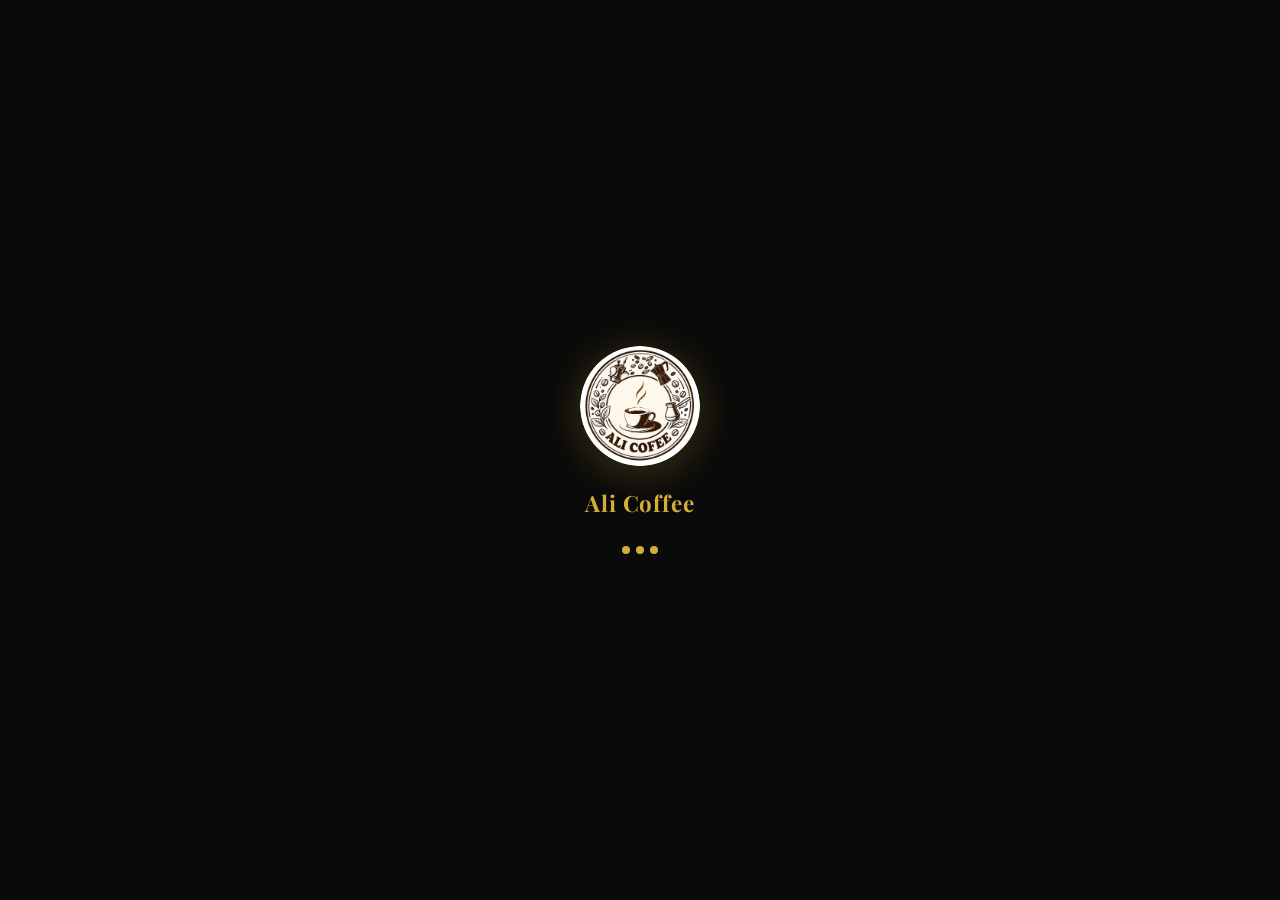
==== commit fbd364d9: "Fix menu stuck loading when cache marks ready before render completes. Co-authored-by: Cursor <curso" ====
--- a/index.html
+++ b/index.html
@@ -5,10 +5,12 @@
     <meta name="viewport" content="width=device-width, initial-scale=1.0, viewport-fit=cover">
     <title>عەلی کافێ | Ali Coffee</title>
     <link rel="manifest" href="manifest.json">
-    <link rel="icon" type="image/jpeg" href="assets/ali-new-logo.jpg">
-    <link rel="apple-touch-icon" href="assets/ali-new-logo.jpg">
-    <link rel="apple-touch-icon" sizes="180x180" href="assets/ali-new-logo.jpg">
-    <meta name="msapplication-TileImage" content="assets/ali-new-logo.jpg">
+    <link rel="icon" type="image/png" sizes="192x192" href="assets/icon-192.png">
+    <link rel="icon" type="image/png" sizes="512x512" href="assets/icon-512.png">
+    <link rel="apple-touch-icon" sizes="180x180" href="assets/apple-touch-icon.png">
+    <meta name="application-name" content="Ali Coffee">
+    <meta name="msapplication-TileColor" content="#5C4033">
+    <meta name="msapplication-TileImage" content="assets/icon-512.png">
     <meta name="mobile-web-app-capable" content="yes">
     <meta name="apple-mobile-web-app-status-bar-style" content="black-translucent">
     <meta name="apple-mobile-web-app-title" content="Ali Coffee">
@@ -16,7 +18,7 @@
     <link rel="preconnect" href="https://fonts.googleapis.com">
     <link rel="preconnect" href="https://fonts.gstatic.com" crossorigin>
     <link href="https://fonts.googleapis.com/css2?family=Playfair+Display:wght@400;600;700&family=Inter:wght@300;400;500;600&display=swap" rel="stylesheet">
-    <link rel="stylesheet" href="css/style.css?v=49">
+    <link rel="stylesheet" href="css/style.css?v=60">
 </head>
 <body class="index-page has-video-bg">
 
@@ -72,7 +74,7 @@
         </div>
     </section>
 
-    <script src="js/app.js?v=54"></script>
+    <script src="js/app.js?v=70"></script>
     <script>
         (function () {
             var splash = document.getElementById('logoSplash');
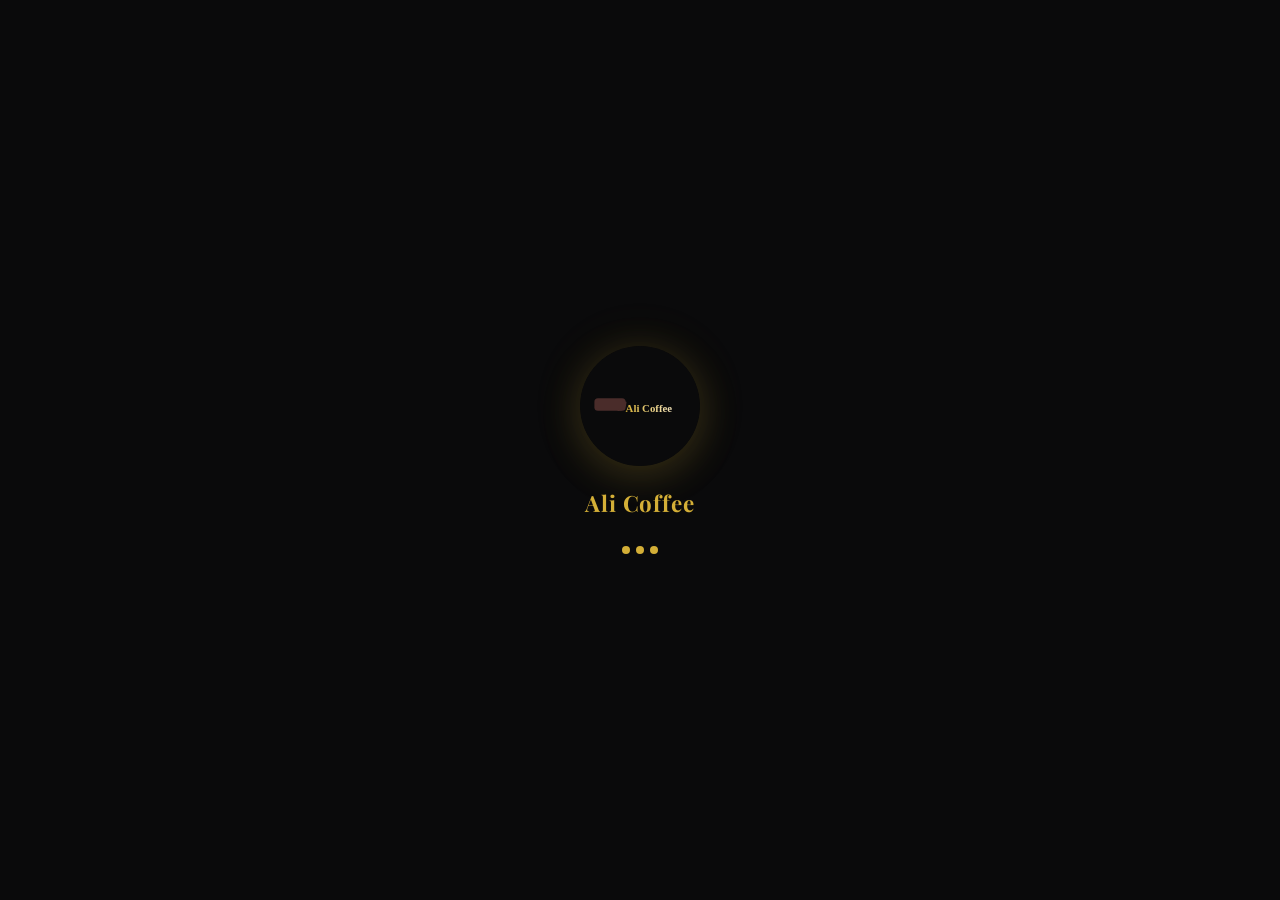
==== commit ec022619: "Fix PWA home screen not receiving updates after deploy. Co-authored-by: Cursor <cursoragent@cursor.c" ====
--- a/index.html
+++ b/index.html
@@ -4,10 +4,10 @@
     <meta charset="UTF-8">
     <meta name="viewport" content="width=device-width, initial-scale=1.0, viewport-fit=cover">
     <title>عەلی کافێ | Ali Coffee</title>
-    <link rel="manifest" href="manifest.json">
+    <link rel="manifest" href="manifest.json?v=83">
     <link rel="icon" type="image/png" sizes="192x192" href="assets/icon-192.png">
     <link rel="icon" type="image/png" sizes="512x512" href="assets/icon-512.png">
-    <link rel="apple-touch-icon" sizes="180x180" href="assets/apple-touch-icon.png">
+    <link rel="apple-touch-icon" sizes="180x180" href="assets/ali-new-logo.jpg">
     <meta name="application-name" content="Ali Coffee">
     <meta name="msapplication-TileColor" content="#5C4033">
     <meta name="msapplication-TileImage" content="assets/icon-512.png">
@@ -23,7 +23,7 @@
 <body class="index-page has-video-bg">
 
     <div class="logo-splash" id="logoSplash">
-        <img src="images/ali-cafe-logo-circular.png" alt="Ali Coffee" onerror="this.style.display='none'">
+        <img src="assets/ali-logo-page.jpg?v=83" alt="Ali Coffee" onerror="this.onerror=null; this.src='assets/logo.svg';">
         <span class="logo-splash-text">Ali Coffee</span>
         <div class="logo-splash-dots"><span></span><span></span><span></span></div>
     </div>
@@ -36,7 +36,7 @@
     <section class="hero">
         <div class="hero-center">
             <div class="logo-float-wrap">
-                <img src="images/ali-cafe-logo-circular.png" alt="Ali Coffee" class="logo" id="indexLogo"
+                <img src="assets/ali-logo-page.jpg?v=83" alt="Ali Coffee" class="logo" id="indexLogo"
                      onerror="this.onerror=null; this.src='assets/logo.svg';">
             </div>
             <h1 class="cafe-name">Ali <span class="gold">Coffee</span></h1>
@@ -74,7 +74,7 @@
         </div>
     </section>
 
-    <script src="js/app.js?v=70"></script>
+    <script src="js/app.js?v=73"></script>
     <script>
         (function () {
             var splash = document.getElementById('logoSplash');
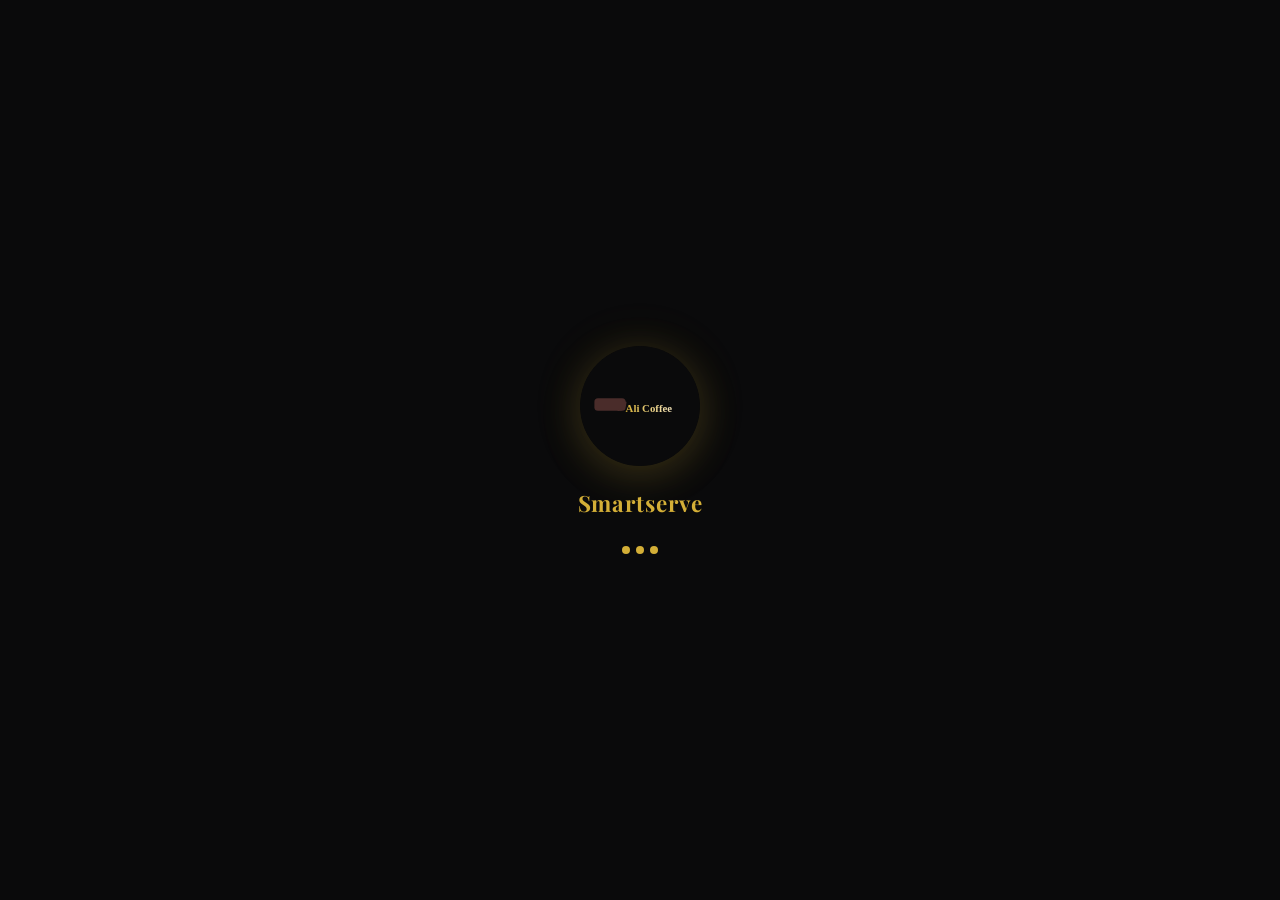
==== commit 1f008627: "Branding: Ali Coffee -> Smartserve, ali-kafe -> smartserve across all files" ====
--- a/index.html
+++ b/index.html
@@ -3,28 +3,28 @@
 <head>
     <meta charset="UTF-8">
     <meta name="viewport" content="width=device-width, initial-scale=1.0, viewport-fit=cover">
-    <title>عەلی کافێ | Ali Coffee</title>
+    <title>سمارت سێرڤ | Smartserve</title>
     <link rel="manifest" href="manifest.json?v=83">
     <link rel="icon" type="image/png" sizes="192x192" href="assets/icon-192.png">
     <link rel="icon" type="image/png" sizes="512x512" href="assets/icon-512.png">
     <link rel="apple-touch-icon" sizes="180x180" href="assets/ali-new-logo.jpg">
-    <meta name="application-name" content="Ali Coffee">
+    <meta name="application-name" content="Smartserve">
     <meta name="msapplication-TileColor" content="#5C4033">
     <meta name="msapplication-TileImage" content="assets/icon-512.png">
     <meta name="mobile-web-app-capable" content="yes">
     <meta name="apple-mobile-web-app-status-bar-style" content="black-translucent">
-    <meta name="apple-mobile-web-app-title" content="Ali Coffee">
+    <meta name="apple-mobile-web-app-title" content="Smartserve">
     <meta name="theme-color" content="#8B6914">
     <link rel="preconnect" href="https://fonts.googleapis.com">
     <link rel="preconnect" href="https://fonts.gstatic.com" crossorigin>
     <link href="https://fonts.googleapis.com/css2?family=Playfair+Display:wght@400;600;700&family=Inter:wght@300;400;500;600&display=swap" rel="stylesheet">
-    <link rel="stylesheet" href="css/style.css?v=60">
+    <link rel="stylesheet" href="css/style.css?v=61">
 </head>
 <body class="index-page has-video-bg">
 
     <div class="logo-splash" id="logoSplash">
-        <img src="assets/ali-logo-page.jpg?v=83" alt="Ali Coffee" onerror="this.onerror=null; this.src='assets/logo.svg';">
-        <span class="logo-splash-text">Ali Coffee</span>
+        <img src="assets/ali-logo-page.jpg?v=83" alt="Smartserve" onerror="this.onerror=null; this.src='assets/logo.svg';">
+        <span class="logo-splash-text">Smartserve</span>
         <div class="logo-splash-dots"><span></span><span></span><span></span></div>
     </div>
 
@@ -36,10 +36,10 @@
     <section class="hero">
         <div class="hero-center">
             <div class="logo-float-wrap">
-                <img src="assets/ali-logo-page.jpg?v=83" alt="Ali Coffee" class="logo" id="indexLogo"
+                <img src="assets/ali-logo-page.jpg?v=83" alt="Smartserve" class="logo" id="indexLogo"
                      onerror="this.onerror=null; this.src='assets/logo.svg';">
             </div>
-            <h1 class="cafe-name">Ali <span class="gold">Coffee</span></h1>
+            <h1 class="cafe-name">Smart <span class="gold">serve</span></h1>
 
             <div class="coffee-wrap">
                 <svg class="coffee-cup" viewBox="0 0 64 68" xmlns="http://www.w3.org/2000/svg" aria-hidden="true">
@@ -74,7 +74,7 @@
         </div>
     </section>
 
-    <script src="js/app.js?v=73"></script>
+    <script src="js/app.js?v=74"></script>
     <script>
         (function () {
             var splash = document.getElementById('logoSplash');
--- a/css/style.css
+++ b/css/style.css
@@ -2507,7 +2507,7 @@
     transform: translateY(0);
 }
 
-[dir="rtl"] .lang-dropdown-menu {
+[dir="rtl"] .lang-dropdown-menu:not(.fab-lang-menu) {
     right: auto;
     left: 0;
 }
@@ -2847,7 +2847,11 @@
     justify-content: flex-end;
     opacity: 0;
     visibility: hidden;
-    transition: all 0.3s ease;
+    transition: opacity 0.3s ease, visibility 0.3s ease;
+}
+
+[dir="rtl"] .cart-overlay {
+    justify-content: flex-start;
 }
 
 .cart-overlay.open {
@@ -2865,15 +2869,18 @@
 
 .cart-panel {
     position: relative;
-    width: 100%;
+    z-index: 1;
+    width: min(100%, 480px);
     max-width: 480px;
     height: 100%;
+    max-height: 100dvh;
     background: var(--color-surface);
     display: flex;
     flex-direction: column;
     transform: translateX(100%);
     transition: transform 0.4s cubic-bezier(0.4, 0, 0.2, 1);
     box-shadow: -10px 0 40px rgba(0,0,0,0.5);
+    overflow: hidden;
 }
 
 .cart-overlay.open .cart-panel {
@@ -2881,7 +2888,8 @@
 }
 
 [dir="rtl"] .cart-panel {
-    transform: translateX(-100%);
+    transform: translateX(100%);
+    box-shadow: 10px 0 40px rgba(0,0,0,0.5);
 }
 
 [dir="rtl"] .cart-overlay.open .cart-panel {
@@ -2892,24 +2900,45 @@
     display: flex;
     align-items: center;
     justify-content: space-between;
-    padding: 20px 24px;
+    gap: 12px;
+    padding: max(16px, env(safe-area-inset-top, 0px)) max(20px, env(safe-area-inset-right, 0px)) 16px max(20px, env(safe-area-inset-left, 0px));
     border-bottom: 1px solid var(--color-border);
     flex-shrink: 0;
+    min-height: 56px;
 }
 
 .cart-title {
     display: flex;
     align-items: center;
-    gap: 12px;
+    gap: 10px;
+    flex: 1;
+    min-width: 0;
+    margin: 0;
     font-family: var(--font-display);
-    font-size: 1.4rem;
+    font-size: clamp(1.05rem, 4.5vw, 1.4rem);
     font-weight: 700;
     color: var(--color-text);
+    line-height: 1.2;
+}
+
+.cart-title svg {
+    flex-shrink: 0;
+    width: 22px;
+    height: 22px;
+}
+
+.cart-title span {
+    overflow: hidden;
+    text-overflow: ellipsis;
+    white-space: nowrap;
 }
 
 .cart-close {
-    width: 40px;
-    height: 40px;
+    flex-shrink: 0;
+    width: 44px;
+    height: 44px;
+    min-width: 44px;
+    min-height: 44px;
     background: rgba(229,57,53,0.1);
     border: 1px solid rgba(229,57,53,0.4);
     border-radius: 10px;
@@ -2920,6 +2949,8 @@
     font-size: 1.2rem;
     color: #FF5A5A;
     transition: all 0.2s ease;
+    touch-action: manipulation;
+    -webkit-tap-highlight-color: transparent;
 }
 
 .cart-close:hover {
@@ -2931,7 +2962,8 @@
 .cart-items {
     flex: 1;
     overflow-y: auto;
-    padding: 16px 24px;
+    padding: 16px max(20px, env(safe-area-inset-right, 0px)) 16px max(20px, env(safe-area-inset-left, 0px));
+    -webkit-overflow-scrolling: touch;
 }
 
 .cart-empty {
@@ -3081,7 +3113,7 @@
 }
 
 .cart-footer {
-    padding: 20px 24px;
+    padding: 16px max(20px, env(safe-area-inset-right, 0px)) max(20px, env(safe-area-inset-bottom, 0px)) max(20px, env(safe-area-inset-left, 0px));
     border-top: 1px solid var(--color-border);
     background: var(--color-surface-2);
     flex-shrink: 0;
@@ -3115,6 +3147,32 @@
     box-shadow: 0 0 0 3px rgba(212,175,55,0.15);
 }
 
+.cart-input.is-invalid {
+    border-color: #D32F2F;
+    box-shadow: 0 0 0 3px rgba(211, 47, 47, 0.15);
+}
+
+.cart-form-warning {
+    margin: 0;
+    padding: 10px 12px;
+    border-radius: 10px;
+    background: rgba(211, 47, 47, 0.1);
+    border: 1px solid rgba(211, 47, 47, 0.35);
+    color: #B71C1C;
+    font-size: 0.88rem;
+    font-weight: 600;
+    line-height: 1.45;
+    text-align: right;
+}
+
+.cart-form-warning.hidden {
+    display: none;
+}
+
+[dir="ltr"] .cart-form-warning {
+    text-align: left;
+}
+
 .cart-total {
     display: flex;
     align-items: center;
@@ -3236,10 +3294,6 @@
 }
 
 @media (max-width: 480px) {
-    .cart-panel {
-        max-width: 100%;
-    }
-    
     .cart-item {
         flex-wrap: wrap;
     }
@@ -3261,19 +3315,26 @@
 
 @media (max-width: 768px) {
     .cart-panel {
-        max-width: 400px;
-    }
-    
+        width: 100%;
+        max-width: 100%;
+    }
+
     .cart-header {
-        padding: 16px 20px;
+        padding-top: max(14px, env(safe-area-inset-top, 0px));
+        padding-bottom: 14px;
+        padding-left: max(16px, env(safe-area-inset-left, 0px));
+        padding-right: max(16px, env(safe-area-inset-right, 0px));
     }
     
     .cart-items {
-        padding: 12px 20px;
+        padding-left: max(16px, env(safe-area-inset-left, 0px));
+        padding-right: max(16px, env(safe-area-inset-right, 0px));
     }
     
     .cart-footer {
-        padding: 16px 20px;
+        padding-left: max(16px, env(safe-area-inset-left, 0px));
+        padding-right: max(16px, env(safe-area-inset-right, 0px));
+        padding-bottom: max(16px, env(safe-area-inset-bottom, 0px));
     }
     
     .cart-item {
@@ -3298,27 +3359,21 @@
         font-size: 0.9rem;
         min-width: 60px;
     }
+
+    .cart-actions {
+        flex-direction: column;
+    }
+
+    .cart-clear,
+    .cart-whatsapp {
+        width: 100%;
+        flex: none;
+    }
 }
 
 @media (max-width: 480px) {
-    .cart-panel {
-        max-width: 100%;
-    }
-    
-    .cart-header {
-        padding: 14px 16px;
-    }
-    
     .cart-title {
-        font-size: 1.2rem;
-    }
-    
-    .cart-items {
-        padding: 10px 16px;
-    }
-    
-    .cart-footer {
-        padding: 14px 16px;
+        font-size: 1.15rem;
     }
     
     .cart-item {
@@ -3341,8 +3396,8 @@
     }
     
     .cart-qty-btn {
-        width: 28px;
-        height: 28px;
+        width: 32px;
+        height: 32px;
         font-size: 0.9rem;
     }
     
@@ -3351,14 +3406,18 @@
         min-width: 20px;
     }
     
+    .cart-total {
+        padding: 12px 14px;
+    }
+
     .cart-total-value {
-        font-size: 1.3rem;
+        font-size: 1.25rem;
     }
     
     .cart-clear,
     .cart-whatsapp {
-        height: 44px;
-        font-size: 0.85rem;
+        height: 48px;
+        font-size: 0.88rem;
     }
 }
 
@@ -3438,6 +3497,31 @@
     color: #fff;
     text-shadow: 0 2px 12px rgba(0,0,0,0.5);
     letter-spacing: 0.04em;
+}
+
+.menu-fab,
+.lang-option,
+.category-btn,
+.menu-retry-btn {
+    touch-action: manipulation;
+    -webkit-tap-highlight-color: transparent;
+}
+
+.menu-retry-btn {
+    margin-top: 14px;
+    padding: 10px 20px;
+    border: none;
+    border-radius: 999px;
+    background: var(--emenu-brown, #9B6135);
+    color: #fff;
+    font-family: var(--font-body);
+    font-size: 0.88rem;
+    font-weight: 600;
+    cursor: pointer;
+}
+
+.menu-retry-btn:active {
+    transform: scale(0.98);
 }
 
 /* Floating action buttons — small white circles like reference */
@@ -3509,9 +3593,16 @@
 .fab-lang-menu {
     bottom: calc(100% + 10px);
     top: auto;
-    right: 50%;
-    transform: translateX(50%);
+    left: 50%;
+    right: auto;
+    transform: translateX(-50%) translateY(6px);
     min-width: 160px;
+    pointer-events: none;
+}
+
+.lang-dropdown.open .fab-lang-menu {
+    transform: translateX(-50%) translateY(0);
+    pointer-events: auto;
 }
 
 /* Content sheet — cream, no white block */
@@ -3736,13 +3827,13 @@
     white-space: nowrap;
 }
 
-body.emenu-layout .menu-card-fav {
+body.emenu-layout .menu-card-foot .menu-card-cart {
     width: 28px;
     height: 28px;
     flex-shrink: 0;
     border: none;
     background: transparent;
-    color: #C5BFB8;
+    color: var(--emenu-fab-text, #5F6368);
     cursor: pointer;
     display: flex;
     align-items: center;
@@ -3751,13 +3842,14 @@
     padding: 0;
 }
 
-body.emenu-layout .menu-card-fav:hover,
-body.emenu-layout .menu-card-fav.added {
-    color: #E53935;
-    transform: scale(1.1);
-}
-
-body.emenu-layout .menu-card-cart {
+body.emenu-layout .menu-card-foot .menu-card-cart:hover,
+body.emenu-layout .menu-card-foot .menu-card-cart.added {
+    color: var(--emenu-brown, #6F4E37);
+    transform: scale(1.08);
+}
+
+body.emenu-layout .menu-card-foot .menu-card-cart::before,
+body.emenu-layout .menu-card-foot .menu-card-cart::after {
     display: none;
 }
 
@@ -4129,18 +4221,6 @@
     color: var(--emenu-text, #1A1A1A);
 }
 
-body.emenu-layout .menu-card-fav {
-    width: 26px;
-    height: 26px;
-    color: #BBBBBB;
-    order: -1;
-}
-
-body.emenu-layout .menu-card-fav:hover,
-body.emenu-layout .menu-card-fav.added {
-    transform: none;
-}
-
 body.emenu-layout:not(.light-mode) {
     background: #141414 !important;
 }
@@ -4289,6 +4369,10 @@
     border-color: color-mix(in srgb, var(--emenu-brown, #9B6135) 35%, transparent);
 }
 
+body.emenu-layout .lang-dropdown.open #langDropdownBtn {
+    transform: none;
+}
+
 /* Dropdowns */
 body.emenu-layout .lang-dropdown-menu,
 body.emenu-layout .theme-dropdown-menu {
@@ -4320,8 +4404,9 @@
 .theme-dropdown-menu {
     position: absolute;
     bottom: calc(100% + 10px);
-    right: 50%;
-    transform: translateX(50%) translateY(6px);
+    left: 50%;
+    right: auto;
+    transform: translateX(-50%) translateY(6px);
     min-width: 168px;
     padding: 6px;
     background: #FFFFFF;
@@ -4338,23 +4423,37 @@
     opacity: 1;
     visibility: visible;
     pointer-events: auto;
-    transform: translateX(50%) translateY(0);
+    transform: translateX(-50%) translateY(0);
 }
 
 @media (max-width: 640px) {
     body.emenu-layout .menu-fab-row,
     body.emenu-layout .fab-wrap,
-    body.emenu-layout .theme-dropdown {
+    body.emenu-layout .theme-dropdown,
+    body.emenu-layout .lang-dropdown {
         overflow: visible;
+    }
+
+    body.emenu-layout .fab-lang-menu,
+    [dir="rtl"] body.emenu-layout .fab-lang-menu {
+        left: 50%;
+        right: auto;
+        bottom: calc(100% + 8px);
+        transform: translateX(-50%) translateY(6px);
+    }
+
+    body.emenu-layout .lang-dropdown.open .fab-lang-menu,
+    [dir="rtl"] body.emenu-layout .lang-dropdown.open .fab-lang-menu {
+        transform: translateX(-50%) translateY(0);
     }
 
     body.emenu-layout .theme-dropdown-menu {
         bottom: calc(100% - 20px);
-        transform: translateX(50%) translateY(26px);
+        transform: translateX(-50%) translateY(26px);
     }
 
     body.emenu-layout .theme-dropdown.open .theme-dropdown-menu {
-        transform: translateX(50%) translateY(20px);
+        transform: translateX(-50%) translateY(20px);
     }
 }
 
@@ -4772,9 +4871,24 @@
 
 .cafe-info-actions {
     display: grid;
-    grid-template-columns: repeat(3, 1fr);
+    grid-template-columns: repeat(2, 1fr);
     gap: 10px;
     margin-bottom: 12px;
+}
+
+@media (min-width: 420px) {
+    .cafe-info-actions {
+        grid-template-columns: repeat(4, 1fr);
+    }
+}
+
+.cafe-info-action--whatsapp:hover {
+    border-color: #25D366;
+    color: #25D366;
+}
+
+.cafe-info-action--whatsapp .cafe-info-action-icon {
+    color: #25D366;
 }
 
 .cafe-info-action {
@@ -4893,14 +5007,23 @@
     font-size: 1.35rem;
     color: #fff;
     text-decoration: none;
-    background: linear-gradient(135deg, #833ab4, #fd1d1d, #fcb045);
     border: 2px solid rgba(255, 255, 255, 0.12);
     box-shadow: 0 8px 24px rgba(0, 0, 0, 0.35);
     transition: transform 0.2s ease, box-shadow 0.2s ease;
 }
 
-.cafe-social-btn--whatsapp {
-    background: linear-gradient(135deg, #25d366, #128c7e);
+.cafe-social-btn--instagram {
+    background: linear-gradient(135deg, #833ab4, #fd1d1d, #fcb045);
+}
+
+.cafe-social-btn--tiktok {
+    background: linear-gradient(135deg, #010101, #25f4ee, #fe2c55);
+}
+
+.cafe-social-btn--snapchat {
+    background: #fffc00;
+    color: #000;
+    border-color: rgba(0, 0, 0, 0.08);
 }
 
 .cafe-social-btn:hover {
@@ -5101,6 +5224,76 @@
     display: none !important;
 }
 
+.install-images-list {
+    display: flex;
+    flex-direction: column;
+    gap: 12px;
+    margin: 12px 0 14px;
+}
+
+.install-images-list.hidden,
+.install-images-list[hidden] {
+    display: none !important;
+}
+
+.install-image-card {
+    position: relative;
+    border-radius: 14px;
+    overflow: hidden;
+    background: #0a0a0a;
+    border: 1px solid rgba(212, 175, 55, 0.18);
+}
+
+.install-image-card.is-missing {
+    display: none;
+}
+
+.install-image-num {
+    position: absolute;
+    top: 8px;
+    right: 8px;
+    z-index: 1;
+    width: 24px;
+    height: 24px;
+    border-radius: 50%;
+    display: flex;
+    align-items: center;
+    justify-content: center;
+    background: rgba(212, 175, 55, 0.85);
+    color: #1a1408;
+    font-size: 0.72rem;
+    font-weight: 800;
+}
+
+[dir="ltr"] .install-image-num {
+    right: auto;
+    left: 8px;
+}
+
+.install-image-card img {
+    display: block;
+    width: 100%;
+    max-height: 280px;
+    object-fit: contain;
+    background: #111;
+}
+
+.install-images-empty {
+    text-align: center;
+    font-size: 0.82rem;
+    color: rgba(255, 255, 255, 0.65);
+    margin: 10px 0 14px;
+    line-height: 1.45;
+}
+
+.install-images-empty.hidden {
+    display: none;
+}
+
+.install-tutorial-panel--images .install-tutorial-sub {
+    display: block;
+}
+
 .install-step-card {
     border-radius: 16px;
     background: rgba(0, 0, 0, 0.28);
